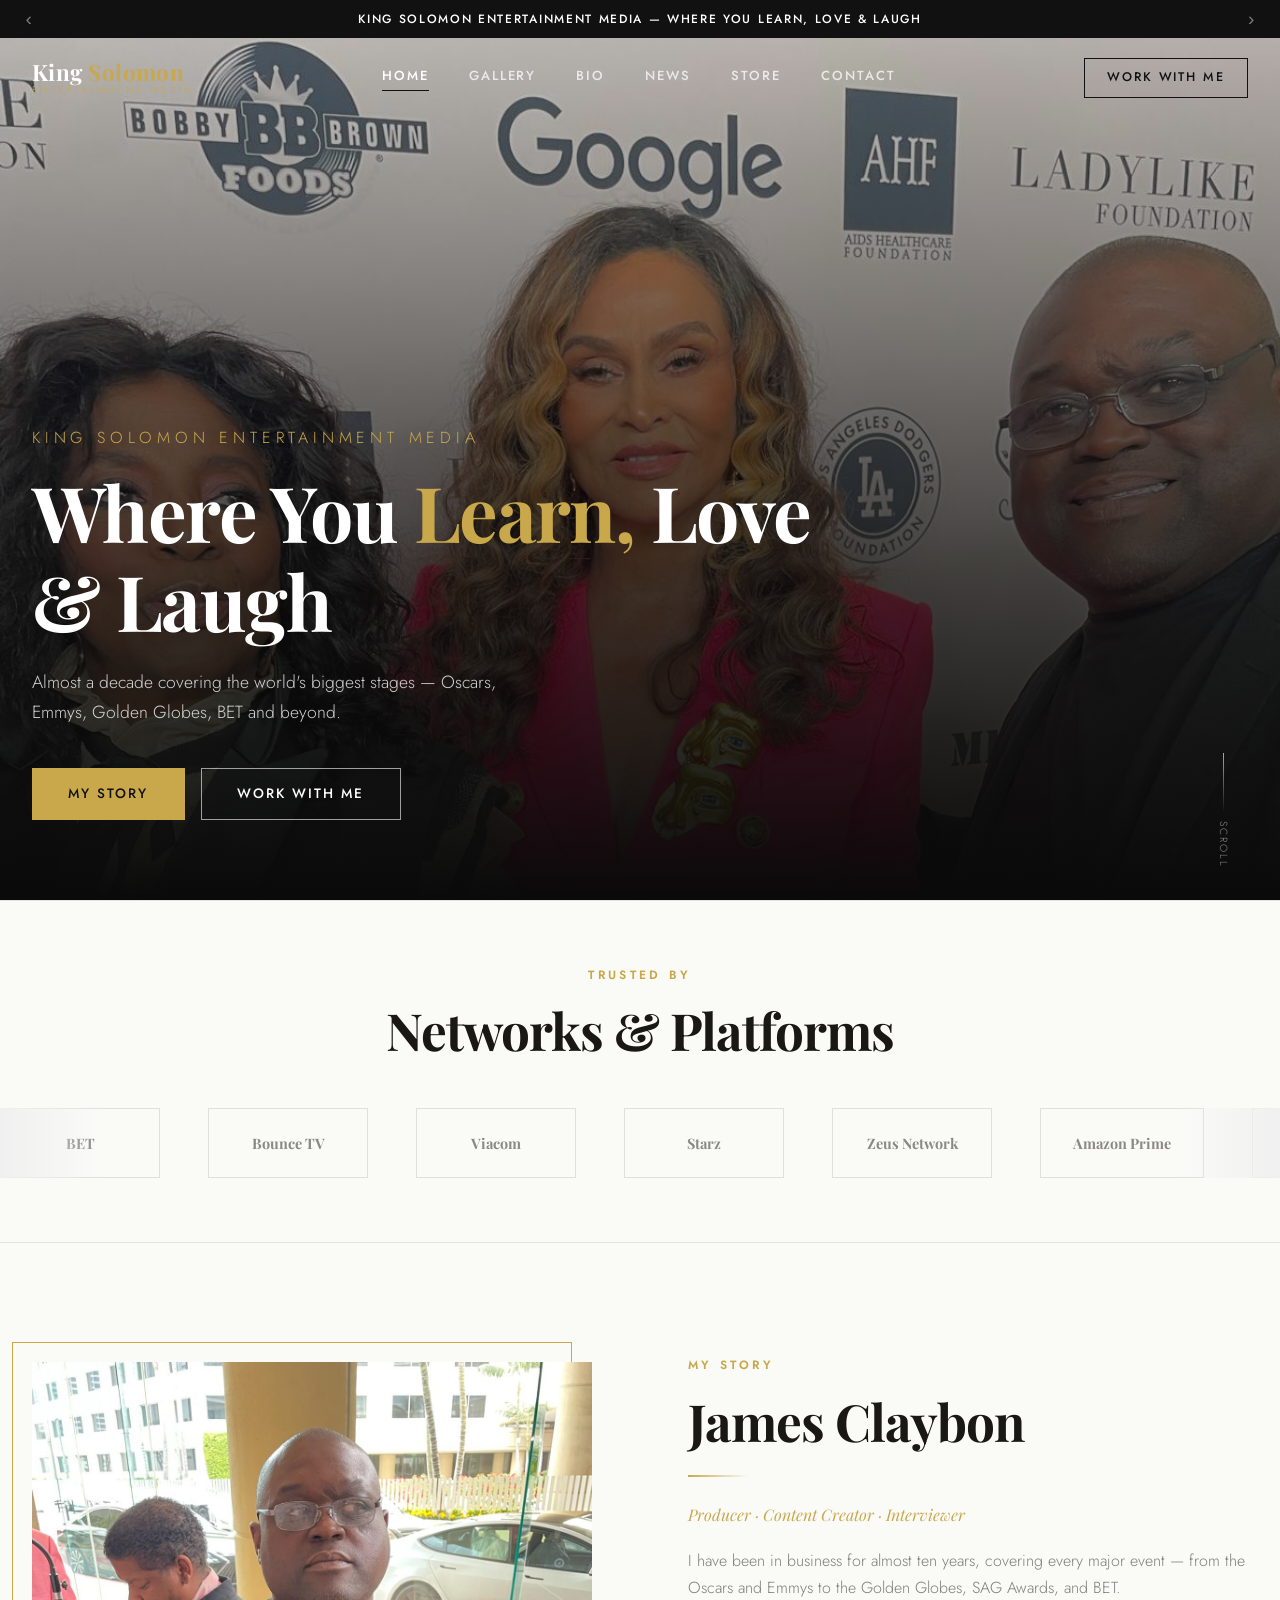
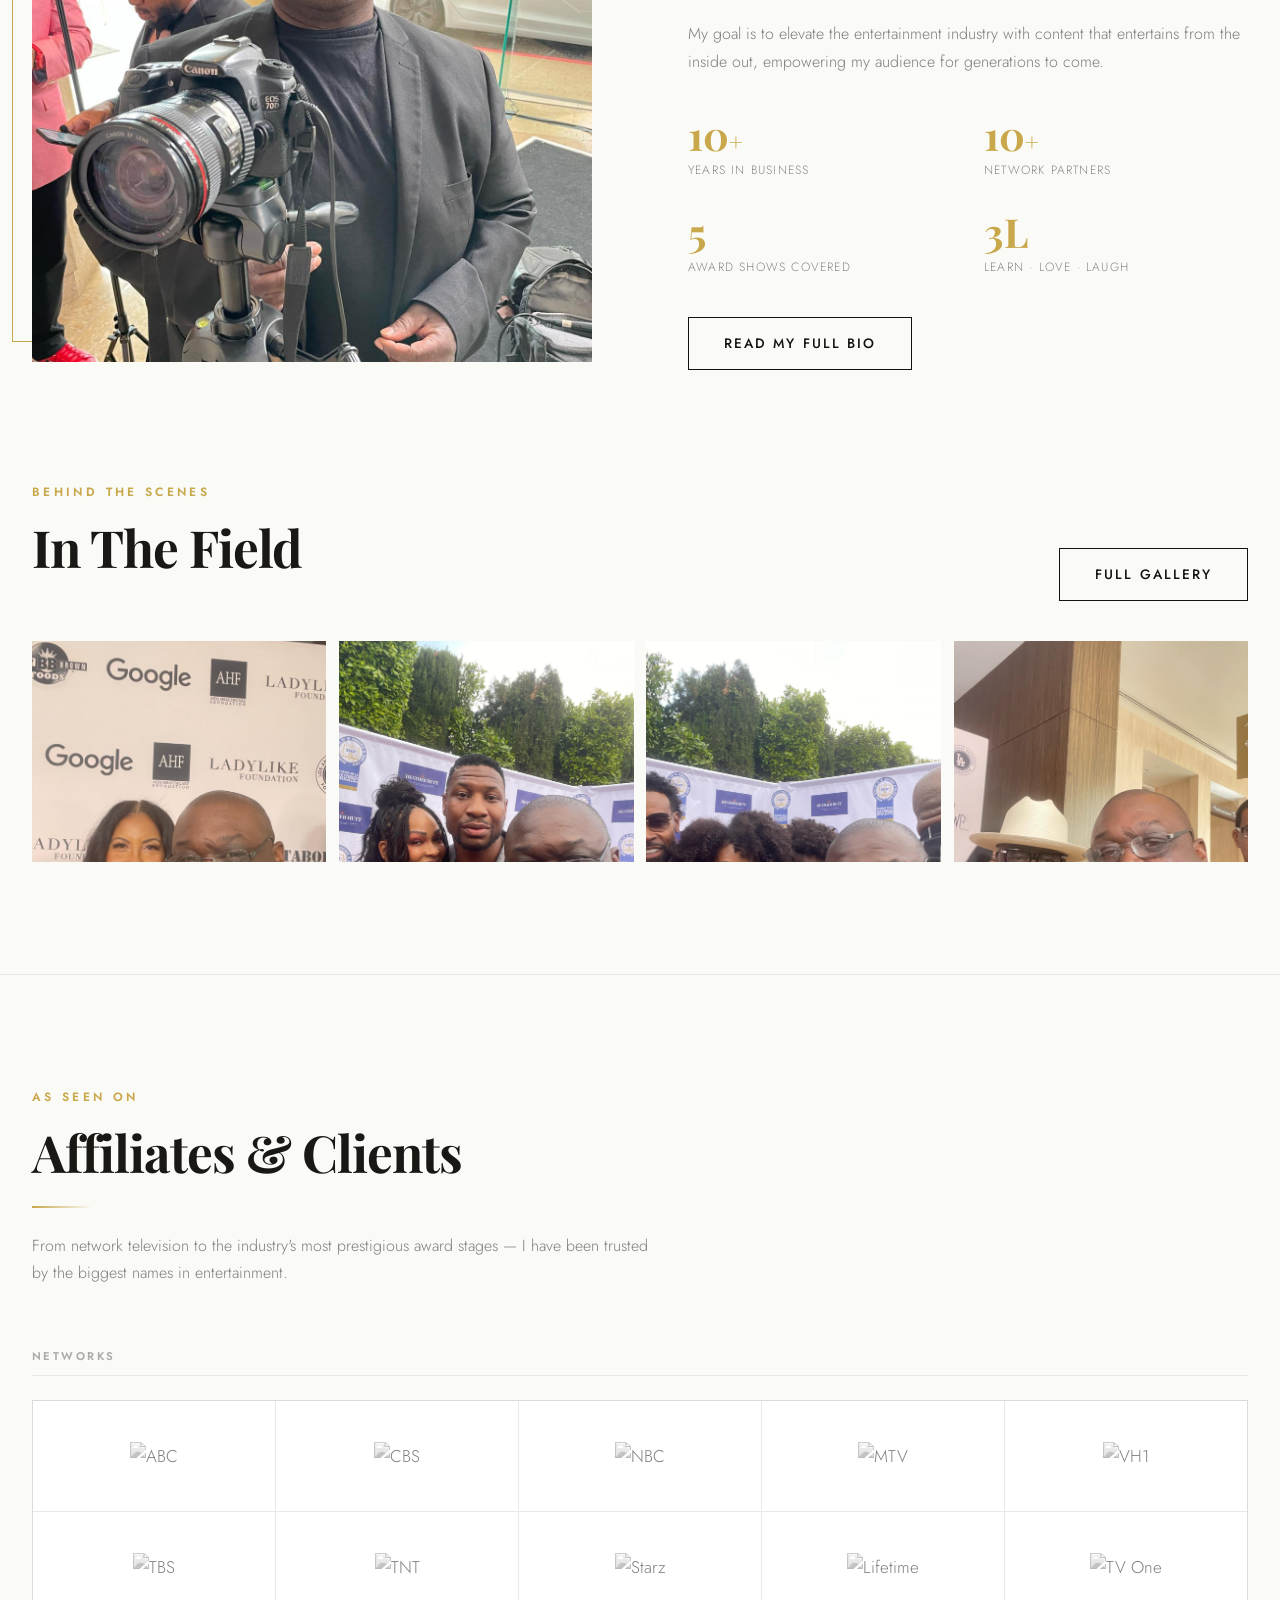
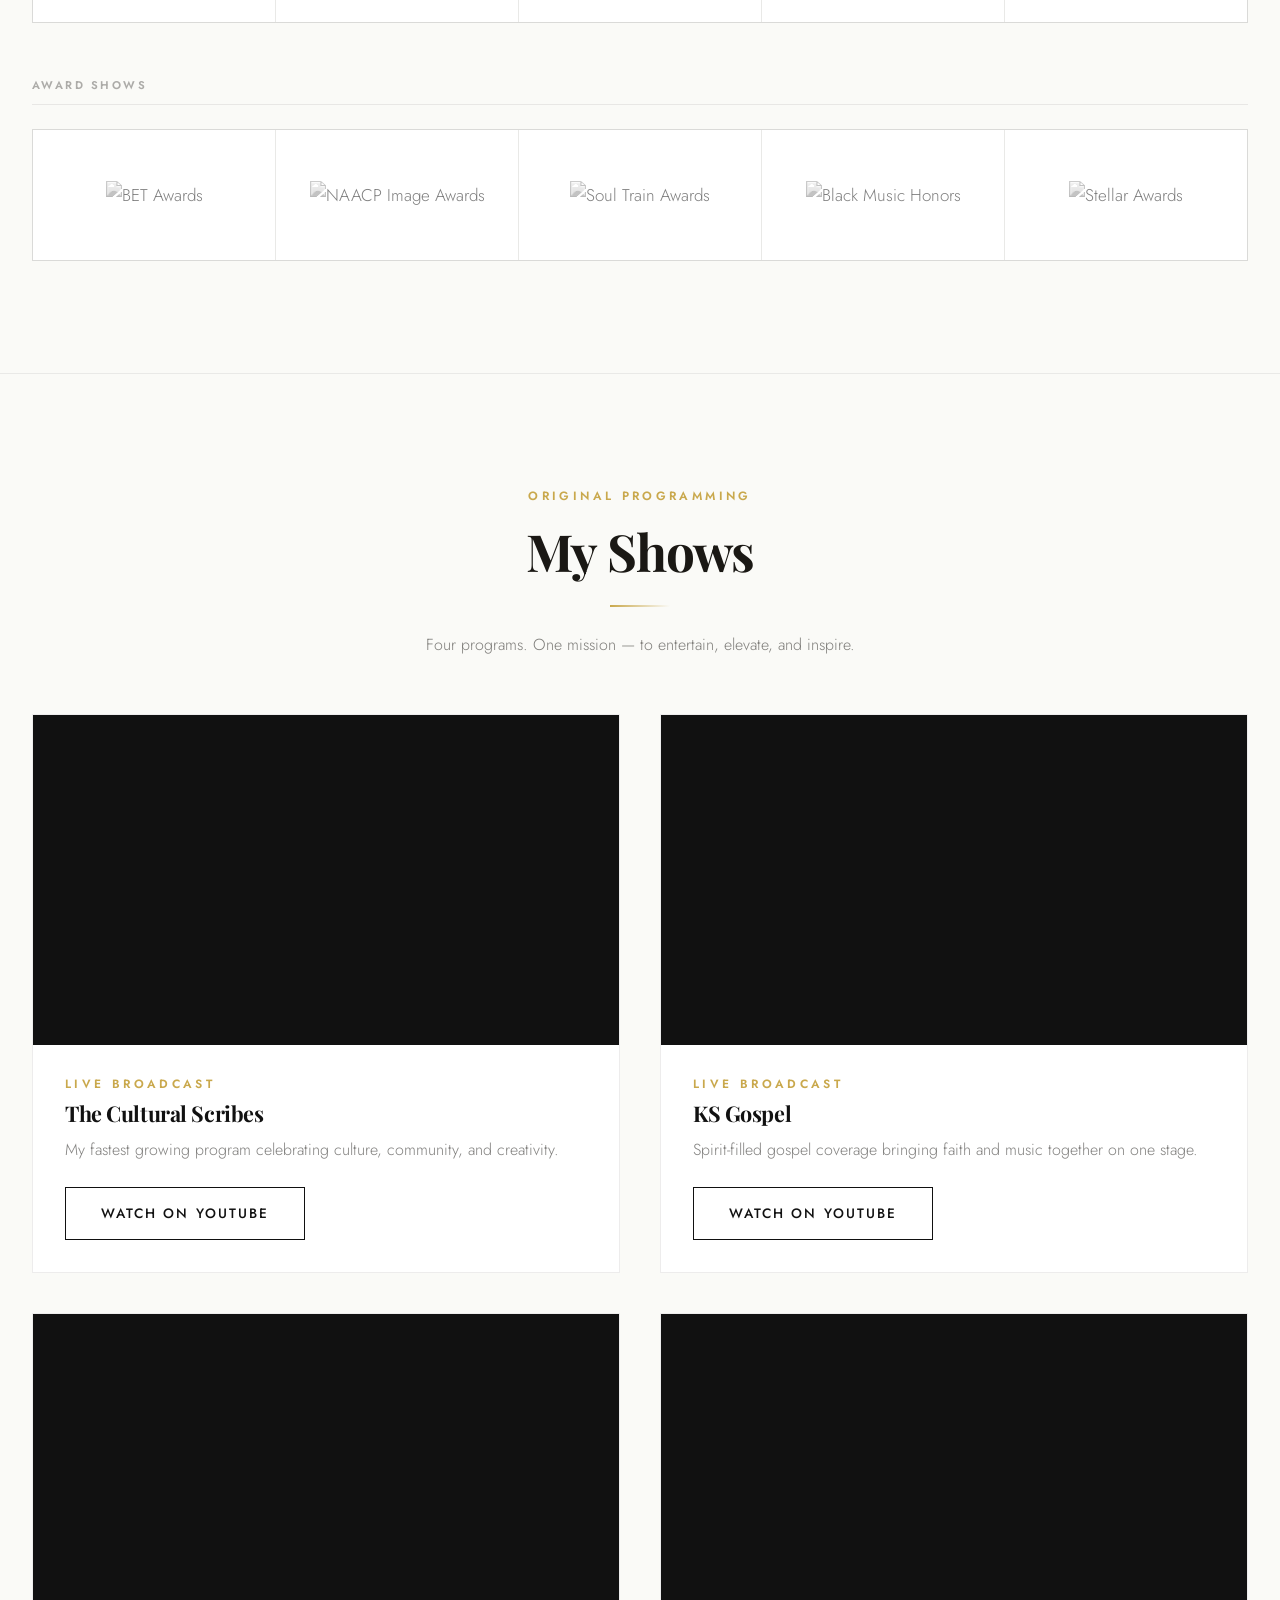
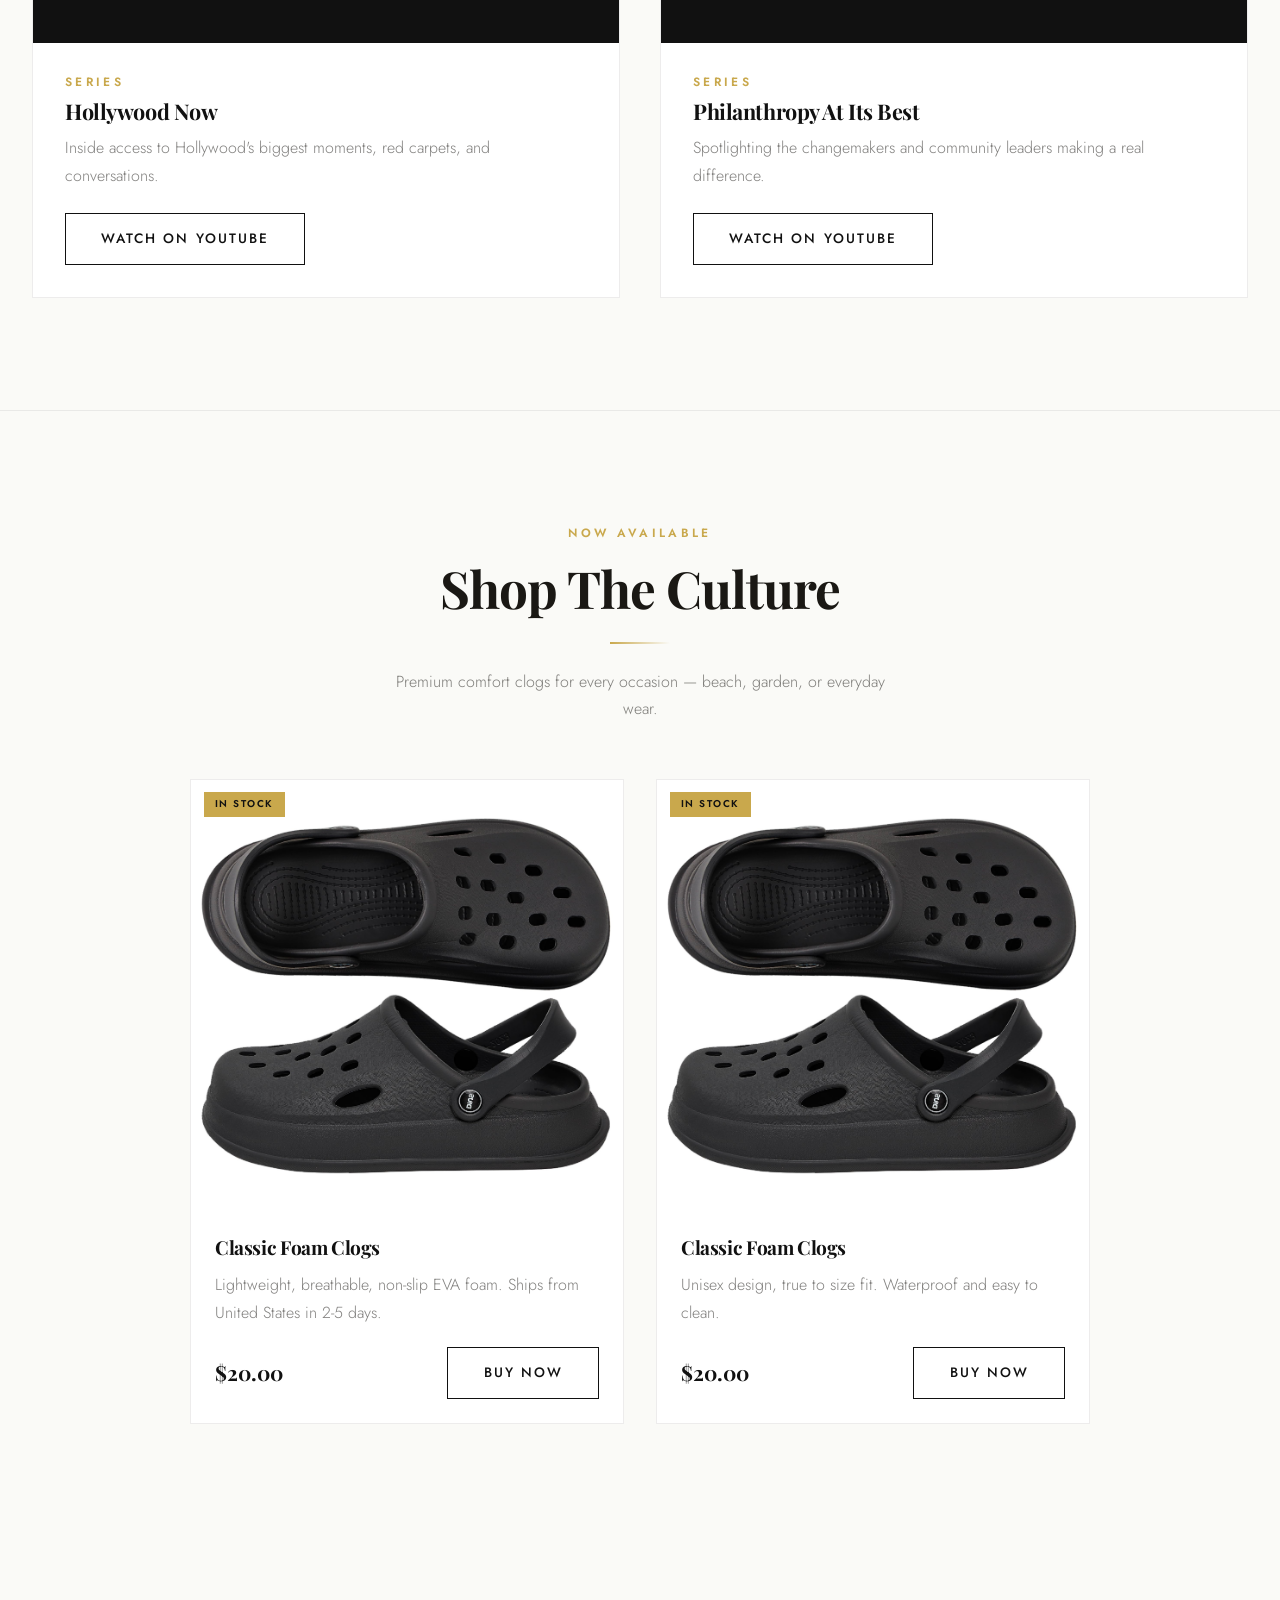
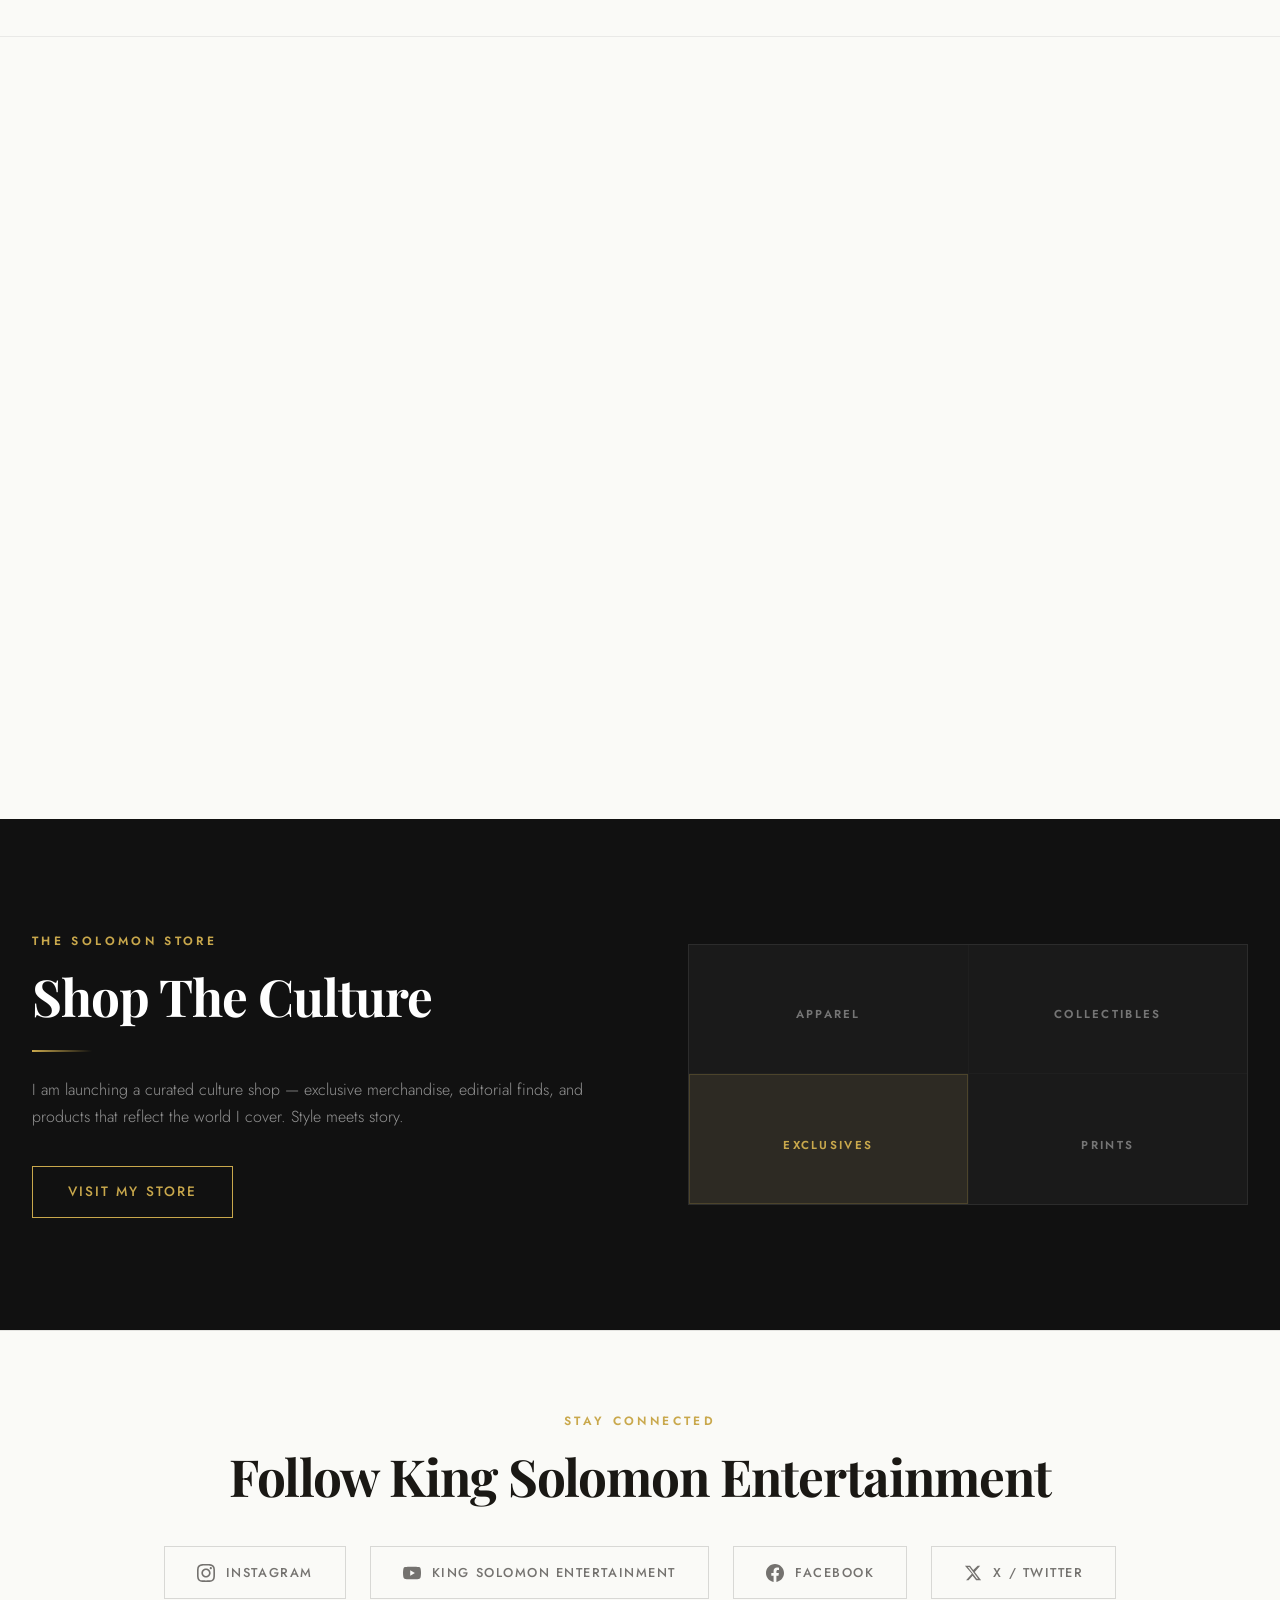
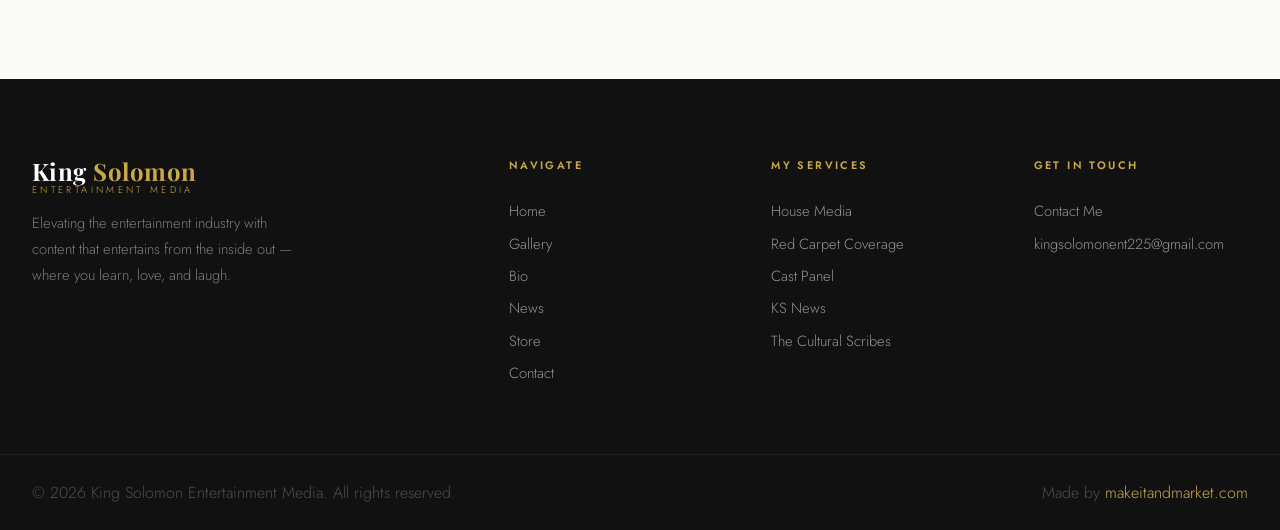
==== index.html @ 245eadea "Update text to reflect personal branding" ====
<!DOCTYPE html>
<html lang="en">
<head>
<meta charset="UTF-8">
<meta name="viewport" content="width=device-width, initial-scale=1.0">
<title>King Solomon Entertainment Media — Where You Learn, Love &amp; Laugh</title>
<meta name="description" content="King Solomon Entertainment Media — covering the Oscars, Emmys, Golden Globes, BET and beyond.">
<link rel="stylesheet" href="css/main.css">
</head>
<body class="home">

<!-- ANNOUNCEMENT BAR -->
<div class="ann-bar" id="annBar">
  <button class="ann-btn" id="annP">&#8249;</button>
  <div class="ann-body">
    <span class="ann-msg on">King Solomon Entertainment Media &mdash; Where You Learn, Love &amp; Laugh</span>
    <span class="ann-msg">Covering the Oscars &bull; Emmys &bull; Golden Globes &bull; BET</span>
    <span class="ann-msg">Booking: Red Carpet &bull; Cast Panel &bull; House Media — <a href="contact.html">Contact Me</a></span>
    <span class="ann-msg">BET &bull; HBO &bull; Netflix &bull; Starz &bull; Amazon Prime</span>
  </div>
  <button class="ann-btn" id="annN">&#8250;</button>
</div>

<!-- HEADER -->
<header id="site-header">
  <div class="header-inner">
    <a href="index.html" class="site-logo">
      <span class="logo-main">King <em>Solomon</em></span>
      <span class="logo-sub">Entertainment Media</span>
    </a>
    <nav class="main-nav">
      <a href="index.html" class="active">Home</a>
      <a href="gallery.html">Gallery</a>
      <a href="bio.html">Bio</a>
      <a href="news.html">News</a>
      <a href="https://store.kingsolomonentertainment.com" target="_blank">Store</a>
      <a href="contact.html">Contact</a>
    </nav>
    <div class="header-right">
      <a href="contact.html" class="btn header-cta-link" style="padding:0.5rem 1.4rem;font-size:0.78rem"><span>Work With Me</span></a>
      <button class="ham-btn" aria-label="Open menu"><span></span><span></span><span></span></button>
    </div>
  </div>
</header>

<!-- MOBILE NAV -->
<nav class="mob-nav">
  <button class="mob-close">&#10005;</button>
  <a href="index.html">Home</a>
  <a href="gallery.html">Gallery</a>
  <a href="bio.html">Bio</a>
  <a href="news.html">News</a>
  <a href="https://store.kingsolomonentertainment.com" target="_blank">Store</a>
  <a href="contact.html">Contact</a>
</nav>

<!-- HERO -->
<section class="hero">
  <div class="hero-video-wrap">
    <img src="images/james-ladylike.jpg" alt="King Solomon Entertainment Media"
         style="width:100%;height:100%;object-fit:cover;object-position:center top;">
  </div>
  <div class="hero-overlay"></div>
  <div class="hero-content">
    <p class="hero-eyebrow">King Solomon Entertainment Media</p>
    <h1>Where You <span class="gold">Learn,</span> Love &amp; Laugh</h1>
    <p class="hero-tagline">Almost a decade covering the world's biggest stages — Oscars, Emmys, Golden Globes, BET and beyond.</p>
    <div class="hero-actions">
      <a href="bio.html" class="btn btn-solid"><span>My Story</span></a>
      <a href="contact.html" class="btn"><span>Work With Me</span></a>
    </div>
  </div>
  <div class="scroll-indicator">
    <div class="scroll-line"></div>
    <span>Scroll</span>
  </div>
</section>

<!-- NETWORKS TICKER -->
<section class="logos-section">
  <div class="container">
    <div class="logos-header reveal">
      <span class="section-label">Trusted By</span>
      <h2 class="section-title">Networks &amp; Platforms</h2>
    </div>
  </div>
  <div class="logos-track-wrap">
    <div class="logos-track">
      <div class="logo-item"><span>BET</span></div>
      <div class="logo-item"><span>Bounce TV</span></div>
      <div class="logo-item"><span>Viacom</span></div>
      <div class="logo-item"><span>Starz</span></div>
      <div class="logo-item"><span>Zeus Network</span></div>
      <div class="logo-item"><span>Amazon Prime</span></div>
      <div class="logo-item"><span>HBO</span></div>
      <div class="logo-item"><span>Showtime</span></div>
      <div class="logo-item"><span>Fox</span></div>
      <div class="logo-item"><span>Netflix</span></div>
      <div class="logo-item"><span>ABC</span></div>
    </div>
  </div>
</section>

<!-- ABOUT / HOME BIO -->
<section class="section">
  <div class="container">
    <div class="home-about">
      <div class="home-about-image reveal">
        <img src="images/james-camera.jpg" alt="James Claybon"
             style="height:600px;object-fit:cover;object-position:center top;width:100%">
        <div class="image-frame"></div>
      </div>
      <div class="home-about-text reveal">
        <span class="section-label">My Story</span>
        <h2 class="section-title">James Claybon</h2>
        <div class="divider"></div>
        <p style="color:var(--gold);font-family:var(--font-display);font-size:1.05rem;font-style:italic;">Producer &middot; Content Creator &middot; Interviewer</p>
        <p>I have been in business for almost ten years, covering every major event — from the Oscars and Emmys to the Golden Globes, SAG Awards, and BET.</p>
        <p>My goal is to elevate the entertainment industry with content that entertains from the inside out, empowering my audience for generations to come.</p>
        <div class="stats">
          <div class="stat-item">
            <div class="stat-number">10<span style="font-size:1.5rem">+</span></div>
            <div class="stat-label">Years in Business</div>
          </div>
          <div class="stat-item">
            <div class="stat-number">10<span style="font-size:1.5rem">+</span></div>
            <div class="stat-label">Network Partners</div>
          </div>
          <div class="stat-item">
            <div class="stat-number">5</div>
            <div class="stat-label">Award Shows Covered</div>
          </div>
          <div class="stat-item">
            <div class="stat-number">3L</div>
            <div class="stat-label">Learn · Love · Laugh</div>
          </div>
        </div>
        <div style="margin-top:2.5rem">
          <a href="bio.html" class="btn"><span>Read My Full Bio</span></a>
        </div>
      </div>
    </div>
  </div>
</section>

<!-- GALLERY PREVIEW -->
<section class="section" style="padding-top:0">
  <div class="container">
    <div style="display:flex;justify-content:space-between;align-items:flex-end;margin-bottom:2.5rem" class="reveal">
      <div>
        <span class="section-label">Behind The Scenes</span>
        <h2 class="section-title">In The Field</h2>
      </div>
      <a href="gallery.html" class="btn"><span>Full Gallery</span></a>
    </div>
    <div style="display:grid;grid-template-columns:repeat(4,1fr);gap:0.8rem" class="reveal">
      <div class="gallery-item" style="aspect-ratio:4/3">
        <img src="images/james-naacp-1.jpg" alt="NAACP Event" style="width:100%;height:100%;object-fit:cover;object-position:top center">
        <div class="gallery-overlay">
          <svg xmlns="http://www.w3.org/2000/svg" width="28" height="28" fill="none" stroke="currentColor" stroke-width="2" viewBox="0 0 24 24"><path d="M15 3h6v6M9 21H3v-6M21 3l-7 7M3 21l7-7"/></svg>
        </div>
      </div>
      <div class="gallery-item" style="aspect-ratio:4/3">
        <img src="images/james-naacp-2.jpg" alt="Red Carpet" style="width:100%;height:100%;object-fit:cover;object-position:top center">
        <div class="gallery-overlay">
          <svg xmlns="http://www.w3.org/2000/svg" width="28" height="28" fill="none" stroke="currentColor" stroke-width="2" viewBox="0 0 24 24"><path d="M15 3h6v6M9 21H3v-6M21 3l-7 7M3 21l7-7"/></svg>
        </div>
      </div>
      <div class="gallery-item" style="aspect-ratio:4/3">
        <img src="images/james-bet.jpg" alt="BET Coverage" style="width:100%;height:100%;object-fit:cover;object-position:top center">
        <div class="gallery-overlay">
          <svg xmlns="http://www.w3.org/2000/svg" width="28" height="28" fill="none" stroke="currentColor" stroke-width="2" viewBox="0 0 24 24"><path d="M15 3h6v6M9 21H3v-6M21 3l-7 7M3 21l7-7"/></svg>
        </div>
      </div>
      <div class="gallery-item" style="aspect-ratio:4/3">
        <img src="images/james-naacp-4.jpg" alt="Event Coverage" style="width:100%;height:100%;object-fit:cover;object-position:top center">
        <div class="gallery-overlay">
          <svg xmlns="http://www.w3.org/2000/svg" width="28" height="28" fill="none" stroke="currentColor" stroke-width="2" viewBox="0 0 24 24"><path d="M15 3h6v6M9 21H3v-6M21 3l-7 7M3 21l7-7"/></svg>
        </div>
      </div>
    </div>
  </div>
</section>

<!-- AFFILIATES / CLIENTS -->
<section class="section affiliates-section">
  <div class="container">
    <div class="affiliates-header reveal">
      <span class="section-label">As Seen On</span>
      <h2 class="section-title">Affiliates &amp; Clients</h2>
      <div class="divider"></div>
    </div>
    <p class="affiliates-intro reveal">
      From network television to the industry's most prestigious award stages —
      I have been trusted by the biggest names in entertainment.
    </p>
    <div class="affiliates-group reveal">
      <h3 class="affiliates-group-label">Networks</h3>
      <div class="affiliates-grid">
        <div class="affiliate-tile"><img src="images/affiliates/ABC.png" alt="ABC"></div>
        <div class="affiliate-tile"><img src="images/affiliates/CBS.png" alt="CBS"></div>
        <div class="affiliate-tile"><img src="images/affiliates/NBC.png" alt="NBC"></div>
        <div class="affiliate-tile"><img src="images/affiliates/MTV.png" alt="MTV"></div>
        <div class="affiliate-tile"><img src="images/affiliates/VH1.png" alt="VH1"></div>
        <div class="affiliate-tile"><img src="images/affiliates/TBS.jfif" alt="TBS"></div>
        <div class="affiliate-tile"><img src="images/affiliates/TNT.png" alt="TNT"></div>
        <div class="affiliate-tile"><img src="images/affiliates/Starz.jfif" alt="Starz"></div>
        <div class="affiliate-tile"><img src="images/affiliates/Lifetime.png" alt="Lifetime"></div>
        <div class="affiliate-tile"><img src="images/affiliates/TVOne.png" alt="TV One"></div>
      </div>
    </div>
    <div class="affiliates-group reveal">
      <h3 class="affiliates-group-label">Award Shows</h3>
      <div class="affiliates-grid affiliates-grid--awards">
        <div class="affiliate-tile affiliate-tile--wide"><img src="images/affiliates/BET_Awards.png" alt="BET Awards"></div>
        <div class="affiliate-tile affiliate-tile--wide"><img src="images/affiliates/NAACP_Image_Awards.jfif" alt="NAACP Image Awards"></div>
        <div class="affiliate-tile affiliate-tile--wide"><img src="images/affiliates/Soul_Train_Awards.jfif" alt="Soul Train Awards"></div>
        <div class="affiliate-tile affiliate-tile--wide"><img src="images/affiliates/Black_Music_Honors__Bounce_TV_.png" alt="Black Music Honors"></div>
        <div class="affiliate-tile affiliate-tile--wide"><img src="images/affiliates/Stellar_Awards.png" alt="Stellar Awards"></div>
      </div>
    </div>
  </div>
</section>

<!-- MY PROGRAMS -->
<section class="section programs-section">
  <div class="container">
    <div style="text-align:center;margin-bottom:3.5rem" class="reveal">
      <span class="section-label">Original Programming</span>
      <h2 class="section-title">My Shows</h2>
      <div class="divider divider-center"></div>
      <p style="max-width:560px;margin:0 auto;color:rgba(26,24,20,0.55);">Four programs. One mission — to entertain, elevate, and inspire.</p>
    </div>
    <div class="programs-grid reveal">
      <div class="program-card">
        <div class="program-embed-wrap">
          <iframe src="https://www.youtube-nocookie.com/embed/4sx9I-1iz9k?rel=0&modestbranding=1" title="The Cultural Scribes" frameborder="0" allow="accelerometer; autoplay; clipboard-write; encrypted-media; gyroscope; picture-in-picture" allowfullscreen loading="lazy"></iframe>
        </div>
        <div class="program-info">
          <span class="section-label" style="margin-bottom:0.4rem">Live Broadcast</span>
          <h3 class="program-title">The Cultural Scribes</h3>
          <p class="program-desc">My fastest growing program celebrating culture, community, and creativity.</p>
          <a href="https://www.youtube.com/live/4sx9I-1iz9k?si=OkXyKmDRqmvpuKg2" class="btn" target="_blank" rel="noopener"><span>Watch on YouTube</span></a>
        </div>
      </div>
      <div class="program-card">
        <div class="program-embed-wrap">
          <iframe src="https://www.youtube-nocookie.com/embed/XYLgXDWu2zI?rel=0&modestbranding=1" title="KS Gospel" frameborder="0" allow="accelerometer; autoplay; clipboard-write; encrypted-media; gyroscope; picture-in-picture" allowfullscreen loading="lazy"></iframe>
        </div>
        <div class="program-info">
          <span class="section-label" style="margin-bottom:0.4rem">Live Broadcast</span>
          <h3 class="program-title">KS Gospel</h3>
          <p class="program-desc">Spirit-filled gospel coverage bringing faith and music together on one stage.</p>
          <a href="https://www.youtube.com/live/XYLgXDWu2zI?si=98skt-ogsqoIorfz" class="btn" target="_blank" rel="noopener"><span>Watch on YouTube</span></a>
        </div>
      </div>
      <div class="program-card">
        <div class="program-embed-wrap">
          <iframe src="https://www.youtube-nocookie.com/embed/GLC2Xumh64Y?rel=0&modestbranding=1" title="Hollywood Now" frameborder="0" allow="accelerometer; autoplay; clipboard-write; encrypted-media; gyroscope; picture-in-picture" allowfullscreen loading="lazy"></iframe>
        </div>
        <div class="program-info">
          <span class="section-label" style="margin-bottom:0.4rem">Series</span>
          <h3 class="program-title">Hollywood Now</h3>
          <p class="program-desc">Inside access to Hollywood's biggest moments, red carpets, and conversations.</p>
          <a href="https://youtu.be/GLC2Xumh64Y?si=4ioigi5RS5B_LZ9o" class="btn" target="_blank" rel="noopener"><span>Watch on YouTube</span></a>
        </div>
      </div>
      <div class="program-card">
        <div class="program-embed-wrap">
          <iframe src="https://www.youtube-nocookie.com/embed/ky3jWFSqphw?rel=0&modestbranding=1" title="Philanthropy At Its Best" frameborder="0" allow="accelerometer; autoplay; clipboard-write; encrypted-media; gyroscope; picture-in-picture" allowfullscreen loading="lazy"></iframe>
        </div>
        <div class="program-info">
          <span class="section-label" style="margin-bottom:0.4rem">Series</span>
          <h3 class="program-title">Philanthropy At Its Best</h3>
          <p class="program-desc">Spotlighting the changemakers and community leaders making a real difference.</p>
          <a href="https://youtu.be/ky3jWFSqphw?si=Y47E1cwJcOB9lQKY" class="btn" target="_blank" rel="noopener"><span>Watch on YouTube</span></a>
        </div>
      </div>
    </div>
  </div>
</section>

<!-- PRODUCT SHOWCASE -->
<section class="section product-showcase-section">
  <div class="container">
    <div style="text-align:center;margin-bottom:3.5rem" class="reveal">
      <span class="section-label">Now Available</span>
      <h2 class="section-title">Shop The Culture</h2>
      <div class="divider divider-center"></div>
      <p style="max-width:500px;margin:0 auto;color:rgba(26,24,20,0.55);">
        Premium comfort clogs for every occasion — beach, garden, or everyday wear.
      </p>
    </div>
    <div class="product-showcase-grid reveal">
      <div class="product-showcase-card">
        <div class="product-showcase-img">
          <img src="images/clogs/clog-black.jpg" alt="Classic Foam Clogs Black">
          <div class="product-showcase-badge">In Stock</div>
        </div>
        <div class="product-showcase-info">
          <h3 class="product-showcase-name">Classic Foam Clogs</h3>
          <p class="product-showcase-desc">Lightweight, breathable, non-slip EVA foam. Ships from United States in 2-5 days.</p>
          <div class="product-showcase-footer">
            <span class="product-showcase-price">$20.00</span>
            <a href="https://store.kingsolomonentertainment.com" target="_blank" class="btn"><span>Buy Now</span></a>
          </div>
        </div>
      </div>
      <div class="product-showcase-card">
        <div class="product-showcase-img">
          <img src="images/clogs/clog-black.jpg" alt="Classic Foam Clogs">
          <div class="product-showcase-badge">In Stock</div>
        </div>
        <div class="product-showcase-info">
          <h3 class="product-showcase-name">Classic Foam Clogs</h3>
          <p class="product-showcase-desc">Unisex design, true to size fit. Waterproof and easy to clean.</p>
          <div class="product-showcase-footer">
            <span class="product-showcase-price">$20.00</span>
            <a href="https://store.kingsolomonentertainment.com" target="_blank" class="btn"><span>Buy Now</span></a>
          </div>
        </div>
      </div>
    </div>
    <div style="text-align:center;margin-top:3rem" class="reveal">
      <a href="https://store.kingsolomonentertainment.com" target="_blank" class="btn btn-solid"><span>Visit My Store</span></a>
    </div>
  </div>
</section>

<!-- SERVICES -->
<section class="section" style="background:var(--dark-2)">
  <div class="container">
    <div style="text-align:center;margin-bottom:3.5rem" class="reveal">
      <span class="section-label">What I Do</span>
      <h2 class="section-title">My Services</h2>
      <div class="divider divider-center"></div>
    </div>
    <div class="services-grid reveal">
      <div class="service-card"><div class="service-icon"></div><h3>House Media</h3><p>Full in-house media production and content creation for entertainment brands.</p></div>
      <div class="service-card"><div class="service-icon"></div><h3>Red Carpet Coverage</h3><p>Behind-the-scenes and live red carpet coverage at the industry's biggest events.</p></div>
      <div class="service-card"><div class="service-icon"></div><h3>Cast Panel</h3><p>Professional cast and crew panel interviews, moderated by James Claybon.</p></div>
      <div class="service-card"><div class="service-icon"></div><h3>Consultation</h3><p>Strategic media and content consultation for entertainment brands and creators.</p></div>
      <div class="service-card"><div class="service-icon"></div><h3>Programming</h3><p>Live On The Red, Philanthropy At Its Best, Hollywood Now, KS News &amp; KS Gospel.</p></div>
      <div class="service-card"><div class="service-icon"></div><h3>The Cultural Scribes</h3><p>My fastest growing program celebrating culture, community, and creativity.</p></div>
    </div>
  </div>
</section>

<!-- THE SOLOMON STORE TEASER -->
<section class="section store-teaser-section">
  <div class="container">
    <div class="store-teaser-inner reveal">
      <div class="store-teaser-text">
        <span class="section-label">The Solomon Store</span>
        <h2 class="section-title">Shop The Culture</h2>
        <div class="divider"></div>
        <p>I am launching a curated culture shop — exclusive merchandise, editorial finds, and products that reflect the world I cover. Style meets story.</p>
        <a href="https://store.kingsolomonentertainment.com" target="_blank" class="btn" style="margin-top:1rem"><span>Visit My Store</span></a>
      </div>
      <a href="https://store.kingsolomonentertainment.com" target="_blank" class="store-teaser-cards-link">
        <div class="store-teaser-cards">
          <div class="store-placeholder-card">
            <div class="store-placeholder-icon"></div>
            <span>Apparel</span>
          </div>
          <div class="store-placeholder-card">
            <div class="store-placeholder-icon"></div>
            <span>Collectibles</span>
          </div>
          <div class="store-placeholder-card store-placeholder-card--accent">
            <div class="store-placeholder-icon"></div>
            <span>Exclusives</span>
          </div>
          <div class="store-placeholder-card">
            <div class="store-placeholder-icon"></div>
            <span>Prints</span>
          </div>
        </div>
      </a>
    </div>
  </div>
</section>

<!-- SOCIAL LINKS -->
<section class="social-section">
  <div class="container">
    <span class="section-label reveal" style="display:block;text-align:center">Stay Connected</span>
    <h2 class="section-title reveal" style="text-align:center">Follow King Solomon Entertainment</h2>
    <div class="social-links reveal">
      <a href="#" class="social-link" target="_blank" rel="noopener">
        <svg viewBox="0 0 24 24" width="16" height="16" fill="currentColor"><path d="M12 2.163c3.204 0 3.584.012 4.85.07 3.252.148 4.771 1.691 4.919 4.919.058 1.265.069 1.645.069 4.849 0 3.205-.012 3.584-.069 4.849-.149 3.225-1.664 4.771-4.919 4.919-1.266.058-1.644.07-4.85.07-3.204 0-3.584-.012-4.849-.07-3.26-.149-4.771-1.699-4.919-4.92-.058-1.265-.07-1.644-.07-4.849 0-3.204.013-3.583.07-4.849.149-3.227 1.664-4.771 4.919-4.919 1.266-.057 1.645-.069 4.849-.069zm0-2.163c-3.259 0-3.667.014-4.947.072-4.358.2-6.78 2.618-6.98 6.98-.059 1.281-.073 1.689-.073 4.948 0 3.259.014 3.668.072 4.948.2 4.358 2.618 6.78 6.98 6.98 1.281.058 1.689.072 4.948.072 3.259 0 3.668-.014 4.948-.072 4.354-.2 6.782-2.618 6.979-6.98.059-1.28.073-1.689.073-4.948 0-3.259-.014-3.667-.072-4.947-.196-4.354-2.617-6.78-6.979-6.98-1.281-.059-1.69-.073-4.949-.073zm0 5.838c-3.403 0-6.162 2.759-6.162 6.162s2.759 6.163 6.162 6.163 6.162-2.759 6.162-6.163c0-3.403-2.759-6.162-6.162-6.162zm0 10.162c-2.209 0-4-1.79-4-4 0-2.209 1.791-4 4-4s4 1.791 4 4c0 2.21-1.791 4-4 4zm6.406-11.845c-.796 0-1.441.645-1.441 1.44s.645 1.44 1.441 1.44c.795 0 1.439-.645 1.439-1.44s-.644-1.44-1.439-1.44z"/></svg>
        Instagram
      </a>
      <a href="#" class="social-link" target="_blank" rel="noopener">
        <svg viewBox="0 0 24 24" width="16" height="16" fill="currentColor"><path d="M23.495 6.205a3.007 3.007 0 00-2.088-2.088c-1.87-.501-9.396-.501-9.396-.501s-7.507-.01-9.396.501A3.007 3.007 0 00.527 6.205 31.247 31.247 0 000 12.01a31.247 31.247 0 00.527 5.783 3.007 3.007 0 002.088 2.088c1.868.502 9.396.502 9.396.502s7.506 0 9.396-.502a3.007 3.007 0 002.088-2.088A31.247 31.247 0 0024 12.01a31.247 31.247 0 00-.505-5.805zM9.609 15.601V8.408l6.264 3.602z"/></svg>
        King Solomon Entertainment
      </a>
      <a href="#" class="social-link" target="_blank" rel="noopener">
        <svg viewBox="0 0 24 24" width="16" height="16" fill="currentColor"><path d="M24 12.073c0-6.627-5.373-12-12-12s-12 5.373-12 12c0 5.99 4.388 10.954 10.125 11.854v-8.385H7.078v-3.47h3.047V9.43c0-3.007 1.792-4.669 4.533-4.669 1.312 0 2.686.235 2.686.235v2.953H15.83c-1.491 0-1.956.925-1.956 1.874v2.25h3.328l-.532 3.47h-2.796v8.385C19.612 23.027 24 18.062 24 12.073z"/></svg>
        Facebook
      </a>
      <a href="#" class="social-link" target="_blank" rel="noopener">
        <svg viewBox="0 0 24 24" width="16" height="16" fill="currentColor"><path d="M18.244 2.25h3.308l-7.227 8.26 8.502 11.24H16.17l-4.714-6.231-5.401 6.231H2.746l7.73-8.835L1.254 2.25H8.08l4.253 5.622zm-1.161 17.52h1.833L7.084 4.126H5.117z"/></svg>
        X / Twitter
      </a>
    </div>
  </div>
</section>

<!-- FOOTER -->
<footer id="site-footer">
  <div class="footer-inner">
    <div class="footer-brand">
      <a href="index.html" class="site-logo">
        <span class="logo-main">King <em>Solomon</em></span>
        <span class="logo-sub">Entertainment Media</span>
      </a>
      <p class="footer-tagline">Elevating the entertainment industry with content that entertains from the inside out — where you learn, love, and laugh.</p>
    </div>
    <div class="footer-col">
      <h4 class="footer-heading">Navigate</h4>
      <ul class="footer-links">
        <li><a href="index.html">Home</a></li>
        <li><a href="gallery.html">Gallery</a></li>
        <li><a href="bio.html">Bio</a></li>
        <li><a href="news.html">News</a></li>
        <li><a href="https://store.kingsolomonentertainment.com" target="_blank">Store</a></li>
        <li><a href="contact.html">Contact</a></li>
      </ul>
    </div>
    <div class="footer-col">
      <h4 class="footer-heading">My Services</h4>
      <ul class="footer-links">
        <li><a href="bio.html">House Media</a></li>
        <li><a href="bio.html">Red Carpet Coverage</a></li>
        <li><a href="bio.html">Cast Panel</a></li>
        <li><a href="bio.html">KS News</a></li>
        <li><a href="bio.html">The Cultural Scribes</a></li>
      </ul>
    </div>
    <div class="footer-col">
      <h4 class="footer-heading">Get In Touch</h4>
      <ul class="footer-links">
        <li><a href="contact.html">Contact Me</a></li>
        <li><a href="mailto:kingsolomonent225@gmail.com" style="font-size:0.82rem;word-break:break-word">kingsolomonent225@gmail.com</a></li>
      </ul>
    </div>
  </div>
  <div class="footer-bottom">
    <p>&copy; 2026 King Solomon Entertainment Media. All rights reserved.</p>
    <p>Made by <a href="https://makeitandmarket.com" target="_blank">makeitandmarket.com</a></p>
  </div>
</footer>

<script src="js/main.js"></script>
</body>
</html>
---- css/main.css ----
/* ═══════════════════════════════════════════════
   KING SOLOMON ENTERTAINMENT MEDIA
   Static Site — Exact Solomon Light Theme CSS
   ═══════════════════════════════════════════════ */

@import url('https://fonts.googleapis.com/css2?family=Playfair+Display:ital,wght@0,400;0,700;0,900;1,400;1,700&family=Jost:wght@300;400;500;600&display=swap');

:root {
  --gold: #C9A84C;
  --gold-light: #E8C96A;
  --gold-dark: #A07830;
  --black: #FAFAF7;
  --dark: #F7F7F7;
  --dark-2: #EFEFEF;
  --dark-3: #E8E8E8;
  --white: #1A1814;
  --white-dim: rgba(26, 24, 20, 0.65);
  --white-faint: rgba(26, 24, 20, 0.1);
  --ink: #1A1814;
  --ink-dim: rgba(26, 24, 20, 0.55);
  --font-display: 'Playfair Display', Georgia, serif;
  --font-body: 'Jost', sans-serif;
  --transition: 0.35s cubic-bezier(0.4, 0, 0.2, 1);
  --max-width: 1280px;
  --header-height: 80px;
}

/* ==========================================
   RESET & BASE
   ========================================== */
*, *::before, *::after { box-sizing: border-box; margin: 0; padding: 0; }

html { scroll-behavior: smooth; font-size: 16px; }

body {
  background: var(--black);
  color: var(--ink);
  font-family: var(--font-body);
  font-weight: 300;
  line-height: 1.7;
  overflow-x: hidden;
}

img { max-width: 100%; height: auto; display: block; }
a { color: inherit; text-decoration: none; }
ul { list-style: none; }

/* ==========================================
   TYPOGRAPHY
   ========================================== */
h1, h2, h3, h4, h5 {
  font-family: var(--font-display);
  font-weight: 700;
  line-height: 1.15;
  letter-spacing: -0.02em;
}

h1 { font-size: clamp(2.5rem, 6vw, 5rem); }
h2 { font-size: clamp(2rem, 4vw, 3.5rem); }
h3 { font-size: clamp(1.3rem, 2.5vw, 2rem); }
h4 { font-size: 1.2rem; }

p { margin-bottom: 1.2em; color: var(--ink-dim); }
p:last-child { margin-bottom: 0; }

/* ==========================================
   UTILITY CLASSES
   ========================================== */
.container {
  max-width: var(--max-width);
  margin: 0 auto;
  padding: 0 2rem;
}

.section {
  padding: 7rem 0;
}

.section-label {
  font-family: var(--font-body);
  font-size: 0.75rem;
  font-weight: 600;
  letter-spacing: 0.25em;
  text-transform: uppercase;
  color: var(--gold);
  margin-bottom: 1rem;
  display: block;
}

.section-title {
  margin-bottom: 1.5rem;
  color: var(--white);
}

.gold { color: var(--gold); }

.btn {
  display: inline-flex;
  align-items: center;
  gap: 0.6rem;
  padding: 0.85rem 2.2rem;
  font-family: var(--font-body);
  font-size: 0.85rem;
  font-weight: 500;
  letter-spacing: 0.15em;
  text-transform: uppercase;
  border: 1px solid var(--gold);
  color: var(--gold);
  background: transparent;
  cursor: pointer;
  transition: var(--transition);
  position: relative;
  overflow: hidden;
}

.btn::before {
  content: '';
  position: absolute;
  inset: 0;
  background: var(--gold);
  transform: scaleX(0);
  transform-origin: left;
  transition: var(--transition);
}

.btn:hover::before { transform: scaleX(1); }
.btn:hover { color: var(--black); }
.btn span { position: relative; z-index: 1; }

.btn-solid {
  background: var(--gold);
  color: var(--black);
}
.btn-solid::before { background: var(--gold-light); }
.btn-solid:hover { color: var(--black); }

/* Gold divider line */
.divider {
  width: 60px;
  height: 2px;
  background: linear-gradient(90deg, var(--gold), transparent);
  margin: 1.5rem 0;
}

.divider-center {
  margin: 1.5rem auto;
}

/* ==========================================
   HEADER / NAVIGATION
   ========================================== */
#site-header {
  position: fixed;
  top: 0;
  left: 0;
  right: 0;
  z-index: 1000;
  height: var(--header-height);
  display: flex;
  align-items: center;
  transition: background var(--transition), backdrop-filter var(--transition);
}

#site-header.scrolled {
  background: rgba(250, 250, 247, 0.97);
  backdrop-filter: blur(12px);
  border-bottom: 1px solid rgba(26, 24, 20, 0.1);
}

.header-inner {
  display: flex;
  align-items: center;
  justify-content: space-between;
  width: 100%;
  max-width: var(--max-width);
  margin: 0 auto;
  padding: 0 2rem;
}

.site-logo {
  display: flex;
  flex-direction: column;
  line-height: 1;
}

.logo-main {
  font-family: var(--font-display);
  font-size: 1.4rem;
  font-weight: 700;
  color: var(--ink);
  letter-spacing: 0.02em;
}

.logo-main em {
  font-style: normal;
  color: var(--gold);
}

.logo-sub {
  font-size: 0.6rem;
  letter-spacing: 0.35em;
  text-transform: uppercase;
  color: var(--gold);
  margin-top: 3px;
}

.main-nav {
  display: flex;
  align-items: center;
  gap: 2.5rem;
}

.main-nav a {
  font-size: 0.8rem;
  font-weight: 500;
  letter-spacing: 0.15em;
  text-transform: uppercase;
  color: var(--ink-dim);
  transition: color var(--transition);
  position: relative;
  padding-bottom: 4px;
}

.main-nav a::after {
  content: '';
  position: absolute;
  bottom: 0;
  left: 0;
  width: 0;
  height: 1px;
  background: var(--gold);
  transition: width var(--transition);
}

.main-nav a:hover,
.main-nav a.active {
  color: var(--gold);
}

.main-nav a:hover::after,
.main-nav a.active::after {
  width: 100%;
  background: #111111;
}

/* Hamburger */
.menu-toggle {
  display: none;
  flex-direction: column;
  gap: 5px;
  cursor: pointer;
  padding: 5px;
  background: none;
  border: none;
}

.menu-toggle span {
  display: block;
  width: 24px;
  height: 1.5px;
  background: var(--ink);
  transition: var(--transition);
}

/* Mobile Nav */
.mobile-nav {
  display: none;
  position: fixed;
  inset: 0;
  background: rgba(250, 250, 247, 0.99);
  z-index: 999;
  flex-direction: column;
  align-items: center;
  justify-content: center;
  gap: 2.5rem;
}

.mobile-nav.open { display: flex; }

.mobile-nav a {
  font-family: var(--font-display);
  font-size: 2rem;
  color: var(--ink);
  transition: color var(--transition);
}

.mobile-nav a:hover { color: var(--gold); }

.mobile-close {
  position: absolute;
  top: 1.5rem;
  right: 2rem;
  font-size: 2rem;
  background: none;
  border: none;
  color: var(--white);
  cursor: pointer;
}

/* ==========================================
   HERO - HOME
   ========================================== */
.hero {
  height: 100vh;
  min-height: 700px;
  position: relative;
  display: flex;
  align-items: flex-end;
  overflow: hidden;
}

.hero-video-wrap {
  position: absolute;
  inset: 0;
  z-index: 0;
}

.hero-video-wrap video,
.hero-video-wrap iframe {
  width: 100%;
  height: 100%;
  object-fit: cover;
}

.hero-overlay {
  position: absolute;
  inset: 0;
  background: linear-gradient(
    to top,
    rgba(10,10,10,1) 0%,
    rgba(10,10,10,0.7) 40%,
    rgba(10,10,10,0.2) 100%
  );
  z-index: 1;
}

.hero-content {
  position: relative;
  z-index: 2;
  padding: 0 2rem 5rem;
  max-width: var(--max-width);
  margin: 0 auto;
  width: 100%;
}

.hero-eyebrow {
  font-size: 0.75rem;
  letter-spacing: 0.3em;
  text-transform: uppercase;
  color: var(--gold);
  margin-bottom: 1rem;
  opacity: 0;
  animation: fadeUp 1s 0.3s forwards;
}

.hero h1 {
  opacity: 0;
  animation: fadeUp 1s 0.5s forwards;
  max-width: 800px;
}

.hero-tagline {
  font-size: 1rem;
  color: var(--white-dim);
  margin: 1.5rem 0 2.5rem;
  max-width: 500px;
  opacity: 0;
  animation: fadeUp 1s 0.7s forwards;
}

.hero-actions {
  display: flex;
  gap: 1rem;
  flex-wrap: wrap;
  opacity: 0;
  animation: fadeUp 1s 0.9s forwards;
}

/* Scroll indicator */
.scroll-indicator {
  position: absolute;
  bottom: 2rem;
  right: 3rem;
  z-index: 2;
  display: flex;
  flex-direction: column;
  align-items: center;
  gap: 0.5rem;
  opacity: 0;
  animation: fadeIn 1s 1.5s forwards;
}

.scroll-indicator span {
  font-size: 0.65rem;
  letter-spacing: 0.2em;
  text-transform: uppercase;
  color: var(--gold);
  writing-mode: vertical-rl;
}

.scroll-line {
  width: 1px;
  height: 60px;
  background: linear-gradient(to bottom, var(--gold), transparent);
  animation: scrollPulse 2s ease-in-out infinite;
}

/* ==========================================
   HOME - WORKED WITH (LOGOS)
   ========================================== */
.logos-section {
  background: var(--dark-2);
  border-top: 1px solid var(--white-faint);
  border-bottom: 1px solid var(--white-faint);
  padding: 4rem 0;
  overflow: hidden;
}

.logos-header {
  text-align: center;
  margin-bottom: 3rem;
}

.logos-track-wrap {
  overflow: hidden;
  position: relative;
}

.logos-track-wrap::before,
.logos-track-wrap::after {
  content: '';
  position: absolute;
  top: 0;
  bottom: 0;
  width: 100px;
  z-index: 2;
}

.logos-track-wrap::before {
  left: 0;
  background: linear-gradient(to right, var(--dark-2), transparent);
}

.logos-track-wrap::after {
  right: 0;
  background: linear-gradient(to left, var(--dark-2), transparent);
}

.logos-track {
  display: flex;
  gap: 3rem;
  animation: logoScroll 30s linear infinite;
  width: max-content;
}

.logos-track:hover { animation-play-state: paused; }

.logo-item {
  display: flex;
  align-items: center;
  justify-content: center;
  padding: 1rem 2rem;
  border: 1px solid var(--white-faint);
  min-width: 160px;
  height: 70px;
  transition: var(--transition);
  flex-shrink: 0;
}

.logo-item:hover {
  border-color: var(--gold);
  background: rgba(201, 168, 76, 0.05);
}

.logo-item span {
  font-family: var(--font-display);
  font-size: 0.9rem;
  font-weight: 700;
  color: var(--white-dim);
  text-align: center;
  transition: color var(--transition);
}

.logo-item:hover span { color: var(--gold); }

/* ==========================================
   HOME - ABOUT SNIPPET
   ========================================== */
.home-about {
  display: grid;
  grid-template-columns: 1fr 1fr;
  gap: 6rem;
  align-items: center;
}

.home-about-image {
  position: relative;
}

.home-about-image img {
  width: 100%;
  height: 600px;
  object-fit: cover;
  object-position: top center;
}

.image-frame {
  position: absolute;
  top: -20px;
  left: -20px;
  right: 20px;
  bottom: 20px;
  border: 1px solid var(--gold);
  z-index: -1;
}

.home-about-text .stats {
  display: grid;
  grid-template-columns: 1fr 1fr;
  gap: 2rem;
  margin-top: 2.5rem;
}

.stat-item {}
.stat-number {
  font-family: var(--font-display);
  font-size: 2.5rem;
  color: var(--gold);
  font-weight: 700;
  line-height: 1;
}
.stat-label {
  font-size: 0.75rem;
  letter-spacing: 0.1em;
  text-transform: uppercase;
  color: var(--white-dim);
  margin-top: 0.3rem;
}

/* ==========================================
   HOME - SERVICES
   ========================================== */
.services-grid {
  display: grid;
  grid-template-columns: repeat(auto-fit, minmax(280px, 1fr));
  gap: 1.5px;
  background: var(--white-faint);
  border: 1px solid var(--white-faint);
}

.service-card {
  background: var(--dark);
  border: 1px solid var(--white-faint);
  padding: 2.5rem;
  transition: background var(--transition);
  position: relative;
  overflow: hidden;
}

.service-card::before {
  content: '';
  position: absolute;
  bottom: 0;
  left: 0;
  width: 0;
  height: 2px;
  background: var(--gold);
  transition: width var(--transition);
}

.service-card:hover {
  background: var(--dark-2);
}

.service-card:hover::before { width: 100%; }

.service-icon {
   display:none;
}

.service-card h3 {
  font-size: 1.1rem;
  margin-bottom: 0.7rem;
  color: var(--ink);
}

.service-card p {
  font-size: 0.9rem;
  margin: 0;
}

/* ==========================================
   HOME - SOCIAL LINKS
   ========================================== */
.social-section {
  background: var(--dark-2);
  border-top: 1px solid var(--white-faint);
  text-align: center;
  padding: 5rem 0;
}

.social-links {
  display: flex;
  justify-content: center;
  gap: 1.5rem;
  margin-top: 2.5rem;
  flex-wrap: wrap;
}

.social-link {
  display: flex;
  align-items: center;
  gap: 0.7rem;
  padding: 0.9rem 2rem;
  border: 1px solid var(--white-faint);
  font-size: 0.8rem;
  font-weight: 500;
  letter-spacing: 0.12em;
  text-transform: uppercase;
  color: var(--white-dim);
  transition: var(--transition);
}

.social-link:hover {
  border-color: var(--gold);
  color: var(--gold);
}

.social-link svg { width: 18px; height: 18px; fill: currentColor; }

/* ==========================================
   GALLERY PAGE
   ========================================== */
.page-hero {
  height: 45vh;
  min-height: 350px;
  position: relative;
  display: flex;
  align-items: flex-end;
  background: var(--dark-2);
  overflow: hidden;
}

.page-hero-bg {
  position: absolute;
  inset: 0;
  background: linear-gradient(135deg, var(--dark-2) 0%, var(--dark-3) 100%);
}

.page-hero-accent {
  position: absolute;
  top: 0;
  right: 0;
  width: 50%;
  height: 100%;
  background: linear-gradient(135deg, transparent, rgba(201,168,76,0.05));
}

.page-hero-content {
  position: relative;
  z-index: 1;
  padding: 0 2rem 3.5rem;
  max-width: var(--max-width);
  margin: 0 auto;
  width: 100%;
}

.gallery-filters {
  display: flex;
  gap: 0.5rem;
  flex-wrap: wrap;
  margin-bottom: 3rem;
}

.filter-btn {
  padding: 0.5rem 1.5rem;
  font-size: 0.75rem;
  font-weight: 500;
  letter-spacing: 0.15em;
  text-transform: uppercase;
  border: 1px solid var(--white-faint);
  color: var(--white-dim);
  background: transparent;
  cursor: pointer;
  transition: var(--transition);
}

.filter-btn.active,
.filter-btn:hover {
  border-color: var(--gold);
  color: var(--gold);
}

.gallery-grid {
  display: grid;
  grid-template-columns: repeat(3, 1fr);
  gap: 1rem;
}

.gallery-item {
  position: relative;
  overflow: hidden;
  cursor: pointer;
  background: var(--dark-3);
}

.gallery-item.wide { grid-column: span 2; }
.gallery-item.tall { grid-row: span 2; }

.gallery-item img,
.gallery-item video {
  width: 100%;
  height: 100%;
  object-fit: cover;
  transition: transform 0.6s cubic-bezier(0.4, 0, 0.2, 1);
  min-height: 280px;
}

.gallery-item:hover img,
.gallery-item:hover video {
  transform: scale(1.05);
}

.gallery-overlay {
  position: absolute;
  inset: 0;
  background: rgba(10,10,10,0.6);
  display: flex;
  align-items: center;
  justify-content: center;
  opacity: 0;
  transition: var(--transition);
}

.gallery-item:hover .gallery-overlay { opacity: 1; }

.gallery-overlay svg {
  width: 40px;
  height: 40px;
  color: var(--gold);
}

/* Lightbox */
.lightbox {
  display: none;
  position: fixed;
  inset: 0;
  z-index: 2000;
  background: rgba(10,10,10,0.97);
  align-items: center;
  justify-content: center;
}

.lightbox.open { display: flex; }

.lightbox-inner {
  position: relative;
  max-width: 90vw;
  max-height: 90vh;
}

.lightbox-inner img,
.lightbox-inner video {
  max-width: 90vw;
  max-height: 85vh;
  object-fit: contain;
}

.lightbox-close {
  position: absolute;
  top: -3rem;
  right: 0;
  background: none;
  border: none;
  color: var(--white);
  font-size: 2rem;
  cursor: pointer;
  transition: color var(--transition);
}

.lightbox-close:hover { color: var(--gold); }

/* ==========================================
   BIO PAGE
   ========================================== */
.bio-hero {
  display: grid;
  grid-template-columns: 1fr 1fr;
  min-height: 100vh;
  padding-top: var(--header-height);
}

.bio-hero-image {
  position: relative;
  overflow: hidden;
}

.bio-hero-image img {
  width: 100%;
  height: 100%;
  object-fit: cover;
  object-position: top center;
}

.bio-hero-image::after {
  content: '';
  position: absolute;
  inset: 0;
  background: linear-gradient(to right, transparent 70%, var(--black));
}

.bio-hero-text {
  display: flex;
  flex-direction: column;
  justify-content: center;
  padding: 5rem 4rem;
  background: var(--black);
}

.bio-quote {
  font-family: var(--font-display);
  font-size: 1.5rem;
  font-style: italic;
  color: var(--white-dim);
  border-left: 3px solid var(--gold);
  padding-left: 1.5rem;
  margin: 2rem 0;
  line-height: 1.6;
}

.services-list-bio {
  display: grid;
  grid-template-columns: 1fr 1fr;
  gap: 0.7rem;
  margin-top: 1rem;
}

.service-tag {
  display: flex;
  align-items: center;
  gap: 0.5rem;
  font-size: 0.85rem;
  color: var(--white-dim);
}

.service-tag::before {
  content: '';
  display: block;
  width: 5px;
  height: 5px;
  background: var(--gold);
  flex-shrink: 0;
}

.networks-section {
  background: var(--dark-2);
  border-top: 1px solid var(--white-faint);
  border-bottom: 1px solid var(--white-faint);
  padding: 5rem 0;
}

.networks-grid {
  display: grid;
  grid-template-columns: repeat(auto-fill, minmax(140px, 1fr));
  gap: 1rem;
  margin-top: 3rem;
}

.network-badge {
  display: flex;
  align-items: center;
  justify-content: center;
  height: 60px;
  border: 1px solid var(--white-faint);
  font-size: 0.85rem;
  font-weight: 500;
  color: var(--white-dim);
  text-align: center;
  padding: 0 1rem;
  transition: var(--transition);
}

.network-badge:hover {
  border-color: var(--gold);
  color: var(--gold);
}

.events-section {}

.events-grid {
  display: grid;
  grid-template-columns: repeat(auto-fill, minmax(220px, 1fr));
  gap: 1rem;
  margin-top: 3rem;
}

.event-badge {
  padding: 1.2rem 1.5rem;
  border: 1px solid var(--white-faint);
  font-size: 0.85rem;
  color: var(--white-dim);
  transition: var(--transition);
  text-align: center;
}

.event-badge:hover {
  border-color: var(--gold);
  color: var(--white);
  background: rgba(201,168,76,0.05);
}

/* ==========================================
   NEWS / BLOG
   ========================================== */
.news-grid {
  display: grid;
  grid-template-columns: 2fr 1fr;
  gap: 2rem;
  align-items: start;
}

.news-featured {
  position: relative;
  overflow: hidden;
}

.news-featured img {
  width: 100%;
  height: 480px;
  object-fit: cover;
  transition: transform 0.6s ease;
}

.news-featured:hover img { transform: scale(1.03); }

.news-featured-content {
  padding: 2rem 0;
}

.news-meta {
  display: flex;
  align-items: center;
  gap: 1rem;
  margin-bottom: 0.8rem;
}

.news-category {
  font-size: 0.7rem;
  font-weight: 600;
  letter-spacing: 0.2em;
  text-transform: uppercase;
  color: var(--gold);
  border: 1px solid var(--gold);
  padding: 0.2rem 0.7rem;
}

.news-date {
  font-size: 0.8rem;
  color: var(--white-dim);
}

.news-sidebar {
  display: flex;
  flex-direction: column;
  gap: 1.5px;
  background: var(--white-faint);
}

.news-card-small {
  background: var(--dark);
  border-bottom: 1px solid var(--white-faint);
  display: grid;
  grid-template-columns: 100px 1fr;
  gap: 0;
  transition: background var(--transition);
}

.news-card-small:hover { background: var(--dark-2); }

.news-card-small img {
  width: 100px;
  height: 90px;
  object-fit: cover;
}

.news-card-small-content {
  padding: 1rem;
}

.news-card-small h4 {
  font-size: 0.9rem;
  line-height: 1.3;
  margin-bottom: 0.3rem;
  color: var(--white);
}

.news-card-small .news-date { font-size: 0.72rem; }

.news-all-posts {
  display: grid;
  grid-template-columns: repeat(3, 1fr);
  gap: 1.5rem;
  margin-top: 4rem;
}

.post-card {
  display: flex;
  flex-direction: column;
  background: var(--dark);
  border: 1px solid var(--white-faint);
  transition: var(--transition);
}

.post-card:hover { background: var(--dark-3); }

.post-card img {
  width: 100%;
  height: 220px;
  object-fit: cover;
}

.post-card-body {
  padding: 1.5rem;
  flex: 1;
  display: flex;
  flex-direction: column;
}

.post-card h3 {
  font-size: 1.1rem;
  margin: 0.7rem 0 0.5rem;
  color: var(--white);
  line-height: 1.3;
}

.post-card p {
  font-size: 0.875rem;
  flex: 1;
}

.post-card .btn { margin-top: 1.2rem; align-self: flex-start; }

/* ==========================================
   CONTACT PAGE
   ========================================== */
.contact-grid {
  display: grid;
  grid-template-columns: 1fr 1.5fr;
  gap: 5rem;
  align-items: start;
}

.contact-info-item {
  display: flex;
  gap: 1rem;
  align-items: flex-start;
  margin-bottom: 2rem;
}

.contact-icon {
  width: 42px;
  height: 42px;
  border: 1px solid var(--gold);
  display: flex;
  align-items: center;
  justify-content: center;
  flex-shrink: 0;
  color: var(--gold);
}

.contact-icon svg { width: 18px; height: 18px; }

.contact-label {
  font-size: 0.7rem;
  letter-spacing: 0.2em;
  text-transform: uppercase;
  color: var(--gold);
  margin-bottom: 0.3rem;
}

.contact-value { color: var(--white-dim); }

.contact-form {}

.form-group {
  margin-bottom: 1.5rem;
}

.form-group label {
  display: block;
  font-size: 0.72rem;
  font-weight: 500;
  letter-spacing: 0.18em;
  text-transform: uppercase;
  color: var(--white-dim);
  margin-bottom: 0.5rem;
}

.form-group input,
.form-group textarea,
.form-group select {
  width: 100%;
  background: var(--dark);
  border: 1px solid var(--white-faint);
  color: var(--ink);
  padding: 0.9rem 1.2rem;
  font-family: var(--font-body);
  font-size: 0.9rem;
  transition: border-color var(--transition);
  outline: none;
}

.form-group input:focus,
.form-group textarea:focus,
.form-group select:focus {
  border-color: var(--gold);
}

.form-group textarea { min-height: 160px; resize: vertical; }

.form-group select option { background: var(--dark-2); }

/* ==========================================
   FOOTER
   ========================================== */
#site-footer {
  background: var(--dark-3);
  border-top: 1px solid var(--white-faint);
  padding: 4rem 0 2rem;
}

.footer-grid {
  display: grid;
  grid-template-columns: 2fr 1fr 1fr 1.5fr;
  gap: 3rem;
  margin-bottom: 3rem;
}

.footer-about p {
  font-size: 0.875rem;
  margin-top: 1rem;
}

.footer-col h4 {
  font-size: 0.75rem;
  letter-spacing: 0.2em;
  text-transform: uppercase;
  color: var(--gold);
  margin-bottom: 1.2rem;
}

.footer-links li { margin-bottom: 0.6rem; }

.footer-links a {
  font-size: 0.875rem;
  color: var(--white-dim);
  transition: color var(--transition);
}

.footer-links a:hover { color: var(--gold); }

.footer-social {
  display: flex;
  gap: 0.8rem;
  margin-top: 1rem;
}

.footer-social a {
  width: 36px;
  height: 36px;
  border: 1px solid var(--white-faint);
  display: flex;
  align-items: center;
  justify-content: center;
  color: var(--white-dim);
  transition: var(--transition);
}

.footer-social a:hover {
  border-color: var(--gold);
  color: var(--gold);
}

.footer-social svg { width: 15px; height: 15px; fill: currentColor; }

.footer-bottom {
  border-top: 1px solid var(--white-faint);
  padding-top: 1.5rem;
  display: flex;
  justify-content: space-between;
  align-items: center;
  font-size: 0.78rem;
  color: rgba(245,240,232,0.35);
}

/* ==========================================
   ANIMATIONS
   ========================================== */
@keyframes fadeUp {
  from { opacity: 0; transform: translateY(30px); }
  to { opacity: 1; transform: translateY(0); }
}

@keyframes fadeIn {
  from { opacity: 0; }
  to { opacity: 1; }
}

@keyframes logoScroll {
  from { transform: translateX(0); }
  to { transform: translateX(-50%); }
}

@keyframes scrollPulse {
  0%, 100% { opacity: 0.4; transform: scaleY(1); }
  50% { opacity: 1; transform: scaleY(0.7); }
}

/* Fade-in on scroll */
.reveal {
  opacity: 0;
  transform: translateY(40px);
  transition: opacity 0.8s ease, transform 0.8s ease;
}

.reveal.visible {
  opacity: 1;
  transform: translateY(0);
}

/* ==========================================
   RESPONSIVE
   ========================================== */
@media (max-width: 1024px) {
  .home-about { grid-template-columns: 1fr; gap: 3rem; }
  .bio-hero { grid-template-columns: 1fr; }
  .bio-hero-image { height: 60vh; }
  .bio-hero-text { padding: 3rem 2rem; }
  .news-grid { grid-template-columns: 1fr; }
  .news-all-posts { grid-template-columns: repeat(2, 1fr); }
  .contact-grid { grid-template-columns: 1fr; gap: 3rem; }
  .footer-grid { grid-template-columns: 1fr 1fr; }
  .gallery-grid { grid-template-columns: repeat(2, 1fr); }
  .gallery-item.wide, .gallery-item.tall { grid-column: auto; grid-row: auto; }
}

@media (max-width: 768px) {
  :root { --header-height: 65px; }
  .section { padding: 4rem 0; }
  .main-nav { display: none; }
  .menu-toggle { display: flex; }
  .news-all-posts { grid-template-columns: 1fr; }
  .footer-grid { grid-template-columns: 1fr; }
  .gallery-grid { grid-template-columns: 1fr; }
  .home-about-image img { height: 400px; }
  .services-list-bio { grid-template-columns: 1fr; }
  .footer-bottom { flex-direction: column; gap: 0.5rem; text-align: center; }
}

/* ==========================================
   LIGHT THEME OVERRIDES
   ========================================== */

/* Body & global */
body { background: #FAFAF7; color: #1A1814; }

/* Header — white background, dark text */
#site-header { background: rgba(250,250,247,0.0); }
#site-header.scrolled {
  background: rgba(250,250,247,0.97) !important;
  border-bottom: 1px solid rgba(26,24,20,0.1) !important;
}
.logo-main { color: #1A1814 !important; }
/* Logo white when over dark hero image */
.hero ~ * .logo-main,
#site-header:not(.scrolled) .logo-main { color: #ffffff !important; }
#site-header:not(.scrolled) .logo-sub { color: var(--gold) !important; }
#site-header:not(.scrolled) .main-nav a { color: rgba(255,255,255,0.75) !important; }
#site-header:not(.scrolled) .main-nav a:hover,
#site-header:not(.scrolled) .main-nav a.active { color: #ffffff !important; }
#site-header:not(.scrolled) .menu-toggle span { background: #ffffff !important; }
.main-nav a { color: rgba(26,24,20,0.55) !important; }
.main-nav a:hover, .main-nav a.active { color: var(--gold) !important; }
.menu-toggle span { background: #1A1814 !important; }
.mobile-nav { background: rgba(250,250,247,0.99) !important; }
.mobile-nav a { color: #1A1814 !important; }
.mobile-close { color: #1A1814 !important; }

/* Sections with explicit dark backgrounds — keep them slightly warm */
.logos-section  { background: #F0F0F0 !important; }
.social-section { background: #F0F0F0 !important; }
.networks-section { background: #F0F0F0 !important; }

/* home-about section */
.section { background: #FAFAF7; }

/* Stat numbers */
.stat-number { color: var(--gold) !important; }
.stat-label   { color: rgba(26,24,20,0.5) !important; }

/* Services grid bg */
.services-grid { background: rgba(26,24,20,0.04) !important; }
.service-card  { background: #FAFAF7 !important; }
.service-card:hover { background: #F7F7F7 !important; }
.service-card h3 { color: #1A1814 !important; }
.service-card p  { color: rgba(26,24,20,0.6) !important; }

/* Logo ticker */
.logo-item { border-color: rgba(26,24,20,0.12) !important; background: #FAFAF7 !important; }
.logo-item span { color: rgba(26,24,20,0.5) !important; }
.logo-item:hover { border-color: var(--gold) !important; background: rgba(184,145,42,0.04) !important; }
.logo-item:hover span { color: var(--gold) !important; }
.logos-track-wrap::before { background: linear-gradient(to right, #F0F0F0, transparent) !important; }
.logos-track-wrap::after  { background: linear-gradient(to left,  #F0F0F0, transparent) !important; }

/* News cards */
.news-category { color: var(--gold) !important; border-color: var(--gold) !important; }
.news-date  { color: rgba(26,24,20,0.4) !important; }
.post-card  { background: #F7F7F7 !important; border: 1px solid rgba(26,24,20,0.08) !important; }
.post-card:hover { background: #F0F0F0 !important; }
.post-card h3 a { color: #1A1814 !important; }
.news-card-small { background: #FAFAF7 !important; border-bottom: 1px solid rgba(26,24,20,0.08) !important; }
.news-card-small:hover { background: #F7F7F7 !important; }
.news-card-small h4 a { color: #1A1814 !important; }
.news-featured-content h2 a { color: #1A1814 !important; }

/* Gallery */
.gallery-item { background: #F0F0F0 !important; }
.filter-btn   { border-color: rgba(26,24,20,0.15) !important; color: rgba(26,24,20,0.5) !important; }
.filter-btn.active, .filter-btn:hover { border-color: var(--gold) !important; color: var(--gold) !important; }

/* Contact form */
.form-group input,
.form-group textarea,
.form-group select {
  background: #F7F7F7 !important;
  border-color: rgba(26,24,20,0.12) !important;
  color: #1A1814 !important;
}
.form-group input:focus,
.form-group textarea:focus { border-color: var(--gold) !important; }
.form-group label { color: rgba(26,24,20,0.55) !important; }
.contact-icon { border-color: var(--gold) !important; color: var(--gold) !important; }
.contact-value { color: rgba(26,24,20,0.65) !important; }
.contact-label { color: var(--gold) !important; }

/* Bio page */
.bio-quote { border-left-color: var(--gold) !important; color: rgba(26,24,20,0.7) !important; }
.network-badge { border-color: rgba(26,24,20,0.12) !important; color: rgba(26,24,20,0.6) !important; }
.network-badge:hover { border-color: var(--gold) !important; color: var(--gold) !important; }
.event-badge { border-color: rgba(26,24,20,0.12) !important; color: rgba(26,24,20,0.6) !important; }
.event-badge:hover { border-color: var(--gold) !important; color: #1A1814 !important; background: rgba(184,145,42,0.05) !important; }
.services-list-bio .service-tag { color: rgba(26,24,20,0.6) !important; }
.services-list-bio .service-tag::before { background: var(--gold) !important; }

/* Social links */
.social-link { border-color: rgba(26,24,20,0.15) !important; color: rgba(26,24,20,0.6) !important; }
.social-link:hover { border-color: var(--gold) !important; color: var(--gold) !important; }

/* Footer */
#site-footer { background: #111111 !important; border-top: 1px solid rgba(26,24,20,0.1) !important; }
.footer-bottom { border-top-color: rgba(26,24,20,0.1) !important; color: rgba(26,24,20,0.35) !important; }
.footer-links a { color: rgba(26,24,20,0.6) !important; }
.footer-links a:hover { color: var(--gold) !important; }
.footer-social a { border-color: rgba(26,24,20,0.15) !important; color: rgba(26,24,20,0.5) !important; }
.footer-social a:hover { border-color: var(--gold) !important; color: var(--gold) !important; }
.footer-col h4 { color: var(--gold) !important; }

/* Page hero for gallery, bio, contact, news pages */
.page-hero { background: #F0F0F0 !important; }
.page-hero-bg { background: linear-gradient(135deg, #F0F0F0 0%, #E8E8E8 100%) !important; }
.page-hero-content h1 { color: #1A1814 !important; }
.page-hero-content p  { color: rgba(26,24,20,0.6) !important; }

/* Divider lines */
.divider { background: linear-gradient(90deg, var(--gold), transparent) !important; }

/* Three L's section on bio */
.section[aria-label="Our philosophy"] { background: #F7F7F7 !important; }

/* Buttons on light bg */
.btn:not(.btn-solid) { border-color: #111111 !important; color: #111111 !important; }
.btn:not(.btn-solid)::before { background: #111111 !important; }
.btn-solid { background: var(--gold) !important; color: #1A1814 !important; border-color: var(--gold) !important; }
.btn-solid::before { background: var(--gold-dark) !important; }
.btn-solid:hover { color: #1A1814 !important; }

/* Scroll reveal */
.reveal.visible { opacity: 1; transform: translateY(0); }

/* Section label */
.section-label { color: var(--gold) !important; }
.section-title { color: #1A1814 !important; }
.gold { color: var(--gold) !important; }

/* ── FINAL COLOR SCHEME: White / Black / Gold ── */
/* White = background, Black = primary, Gold = accent */

/* Footer — black background */
#site-footer { background: #111111 !important; border-top: 1px solid rgba(255,255,255,0.08) !important; }
.footer-bottom { border-top-color: rgba(255,255,255,0.08) !important; color: rgba(255,255,255,0.3) !important; }
.footer-links a { color: rgba(255,255,255,0.55) !important; }
.footer-links a:hover { color: var(--gold) !important; }
.footer-col h4 { color: var(--gold) !important; }
.footer-social a { border-color: rgba(255,255,255,0.15) !important; color: rgba(255,255,255,0.4) !important; }
.footer-social a:hover { border-color: var(--gold) !important; color: var(--gold) !important; }
.logo-main { color: #fff !important; }
.logo-sub { color: var(--gold) !important; }
.footer-about p { color: rgba(255,255,255,0.5) !important; }

/* Primary buttons — solid black */
.btn-solid { background: #111111 !important; color: #ffffff !important; border-color: #111111 !important; }
.btn-solid:hover { background: #333333 !important; color: #ffffff !important; }

/* Outline buttons — black border */
.btn:not(.btn-solid) { border-color: #111111 !important; color: #111111 !important; }
.btn:not(.btn-solid):hover { color: #ffffff !important; }
.btn:not(.btn-solid)::before { background: #111111 !important; }

/* Section labels — gold accent */
.section-label { color: var(--gold) !important; }
/* ═══════════════════════════════════════════════
   CARL'S BRIEF — White / Black / Gold ONLY
   No grey. Remove social from footer.
   ═══════════════════════════════════════════════ */

/* Kill all grey backgrounds */
:root {
  --dark:   #FFFFFF;
  --dark-2: #FAFAF7;
  --dark-3: #F3F0EA;
}

/* Sections that were grey → warm white */
.logos-section    { background: #FAFAF7 !important; }
.social-section   { background: #FAFAF7 !important; }
.networks-section { background: #FAFAF7 !important; }
.page-hero        { background: #FAFAF7 !important; }
.page-hero-bg     { background: linear-gradient(135deg, #FAFAF7, #F3F0EA) !important; }
.page-hero-content h1 { color: #1A1814 !important; }
.page-hero-content p  { color: rgba(26,24,20,0.62) !important; }
section[style*="background:var(--dark-2)"],
.section[style*="background:var(--dark-2)"] { background: #FAFAF7 !important; }
.contact-inquiries { background: #F3F0EA !important; }
.news-wp-note      { background: #F3F0EA !important; border-color: rgba(26,24,20,0.07) !important; }
.service-card      { background: #fff !important; }
.service-card:hover { background: #FAFAF7 !important; }
.post-card         { background: #fff !important; }
.post-card:hover   { background: #FAFAF7 !important; }

/* ── FOOTER — exact match to Carl's screenshot ── */
#site-footer {
  background: #111111 !important;
  border-top: none !important;
  padding: 5rem 0 0 !important;
}
.footer-inner {
  display: grid !important;
  grid-template-columns: 2fr 1fr 1fr 1fr !important;
  gap: 3rem !important;
  max-width: 1280px !important;
  margin: 0 auto !important;
  padding: 0 2rem 4rem !important;
}
.footer-brand .logo-main { color: #fff !important; font-size: 1.5rem !important; }
.footer-brand .logo-main em { color: #C9A84C !important; }
.footer-brand .logo-sub { color: #C9A84C !important; }
.footer-tagline {
  font-family: var(--font-body) !important;
  font-size: 0.9rem !important;
  color: rgba(255,255,255,0.45) !important;
  line-height: 1.75 !important;
  max-width: 260px !important;
  margin-top: 1rem !important;
}
/* HIDE social icons from footer */
.footer-brand .social-links,
.footer-social { display: none !important; }

/* Footer column headings — gold */
.footer-heading,
.footer-col h4 {
  font-family: var(--font-body) !important;
  font-size: 0.68rem !important;
  font-weight: 600 !important;
  letter-spacing: 0.22em !important;
  text-transform: uppercase !important;
  color: #C9A84C !important;
  margin-bottom: 1.5rem !important;
}
/* Footer links — white */
.footer-links a {
  font-family: var(--font-body) !important;
  font-size: 0.9rem !important;
  color: rgba(255,255,255,0.55) !important;
  transition: color 0.2s !important;
  line-height: 2.2 !important;
}
.footer-links a:hover { color: #C9A84C !important; }
.footer-links li { margin-bottom: 0 !important; }

/* Footer bottom bar */
.footer-bottom {
  border-top: 1px solid rgba(255,255,255,0.07) !important;
  padding: 1.5rem 2rem !important;
  max-width: 1280px !important;
  margin: 0 auto !important;
  display: flex !important;
  justify-content: space-between !important;
  align-items: center !important;
  font-size: 0.78rem !important;
  color: rgba(255,255,255,0.25) !important;
  flex-direction: row !important;
  text-align: left !important;
}
.footer-bottom p { margin: 0 !important; color: rgba(255,255,255,0.25) !important; }
.footer-bottom a { color: #C9A84C !important; }
.footer-bottom a:hover { color: #fff !important; }

/* Bigger readable fonts throughout */
body { font-size: 17px !important; }
p    { font-size: 1rem !important; }
.section-label { font-size: 0.75rem !important; letter-spacing: 0.28em !important; }
.hero-tagline  { font-size: 1.1rem !important; }
.service-card p { font-size: 0.92rem !important; }
.post-card p    { font-size: 0.92rem !important; }
.contact-value  { font-size: 1rem !important; }
.bio-quote      { font-size: 1.1rem !important; }
.footer-tagline { font-size: 0.92rem !important; }
.footer-links a { font-size: 0.92rem !important; }
.main-nav a     { font-size: 0.82rem !important; }
/* Nav hover/active underline — black */
.main-nav a { color: rgba(26,24,20,0.6) !important; }
.main-nav a:hover, .main-nav a.active { color: #111111 !important; }

/* Stat numbers — gold */
.stat-number { color: var(--gold) !important; }

/* Dividers — gold */
.divider { background: linear-gradient(90deg, var(--gold), transparent) !important; }

/* Service card hover bottom line — gold */
.service-card::before { background: var(--gold) !important; }

/* Contact icons — gold */
.contact-icon { border-color: var(--gold) !important; color: var(--gold) !important; }
.contact-label { color: var(--gold) !important; }

/* Bio quote — gold border */
.bio-quote { border-left-color: var(--gold) !important; }

/* Header scrolled — white */
#site-header.scrolled { background: rgba(255,255,255,0.97) !important; border-bottom: 1px solid rgba(0,0,0,0.08) !important; }


/* ── HERO TEXT VISIBILITY ── */
.hero h1 { color: #ffffff !important; }
.hero-eyebrow { color: var(--gold) !important; }
.hero-tagline { color: rgba(255,255,255,0.8) !important; }

/* Hero buttons — white outline + gold solid */
.hero-actions .btn-solid {
  background: var(--gold) !important;
  color: #111111 !important;
  border-color: var(--gold) !important;
}
.hero-actions .btn-solid:hover { background: var(--gold-dark) !important; }
.hero-actions .btn:not(.btn-solid) {
  border-color: rgba(255,255,255,0.6) !important;
  color: #ffffff !important;
}
.hero-actions .btn:not(.btn-solid)::before { background: rgba(255,255,255,0.15) !important; }
.hero-actions .btn:not(.btn-solid):hover { color: #ffffff !important; }

/* Hero eyebrow and scroll text */
.hero-eyebrow { color: var(--gold) !important; opacity: 1 !important; }
.scroll-indicator span { color: rgba(255,255,255,0.5) !important; }
.scroll-line { background: linear-gradient(to bottom, var(--gold), transparent) !important; }

/* ── HEADER SCROLLED — white bg, dark text ── */
#site-header.scrolled .logo-main { color: #111111 !important; }
#site-header.scrolled .logo-sub  { color: var(--gold) !important; }
#site-header.scrolled .main-nav a { color: rgba(26,24,20,0.6) !important; }
#site-header.scrolled .main-nav a:hover,
#site-header.scrolled .main-nav a.active { color: #111111 !important; }
#site-header.scrolled .menu-toggle span { background: #111111 !important; }

/* ═══════════════════════════════════════════════
   STATIC SITE ADDITIONS
   ═══════════════════════════════════════════════ */

/* Hide ann bar on inner pages */
body:not(.home) .ann-bar { display: none !important; }
body:not(.home) #site-header { top: 0 !important; }

/* Ann bar */
.ann-bar {
  position: fixed;
  top: 0; left: 0; right: 0;
  height: 38px;
  background: #111;
  z-index: 1001;
  display: flex;
  align-items: center;
  justify-content: space-between;
  padding: 0 1.2rem;
  transition: transform 0.35s ease;
}
.ann-btn { color: rgba(255,255,255,0.45); font-size:1.2rem; padding:0 0.4rem; background:none; border:none; cursor:pointer; transition:color 0.2s; }
.ann-btn:hover { color: #fff; }
.ann-body { flex:1; text-align:center; position:relative; height:38px; display:flex; align-items:center; justify-content:center; overflow:hidden; }
.ann-msg { position:absolute; width:100%; font-family:var(--font-body); font-size:12px; font-weight:500; letter-spacing:0.14em; text-transform:uppercase; color:#fff; opacity:0; transform:translateY(8px); transition:opacity 0.4s,transform 0.4s; pointer-events:none; white-space:nowrap; }
.ann-msg.on { opacity:1; transform:translateY(0); pointer-events:auto; }
.ann-msg a { color: var(--gold); }

/* Photo strip */
.photo-strip { display:grid; grid-template-columns:repeat(5,1fr); }
.photo-strip div { overflow:hidden; height:300px; }
.photo-strip img { width:100%; height:100%; object-fit:cover; object-position:top center; transition:transform 0.6s ease; }
.photo-strip div:hover img { transform:scale(1.08); }

/* Gallery lightbox */
.lightbox { display:none; position:fixed; inset:0; background:rgba(0,0,0,0.93); z-index:9999; align-items:center; justify-content:center; }
.lightbox.open { display:flex; }
.lightbox img { max-width:90vw; max-height:88vh; object-fit:contain; }
.lightbox-close { position:absolute; top:1.5rem; right:1.5rem; color:rgba(255,255,255,0.6); font-size:2rem; background:none; border:none; cursor:pointer; transition:color 0.2s; }
.lightbox-close:hover { color:#fff; }
.lightbox-prev, .lightbox-next { position:absolute; top:50%; transform:translateY(-50%); background:rgba(255,255,255,0.08); border:1px solid rgba(255,255,255,0.15); color:rgba(255,255,255,0.7); font-size:1.5rem; width:48px; height:48px; display:flex; align-items:center; justify-content:center; cursor:pointer; transition:background 0.2s; }
.lightbox-prev { left:1.5rem; }
.lightbox-next { right:1.5rem; }
.lightbox-prev:hover, .lightbox-next:hover { background:rgba(255,255,255,0.18); }

/* Page offset — inner pages no ann bar */
.page-offset { padding-top: var(--header-height); }

/* Mobile nav */
.mob-nav { display:none; position:fixed; inset:0; background:var(--black); z-index:9999; flex-direction:column; align-items:center; justify-content:center; gap:2.5rem; }
.mob-nav.open { display:flex; }
.mob-nav a { font-family:var(--font-display); font-size:2.2rem; font-weight:700; color:var(--white); transition:color 0.2s; }
.mob-nav a:hover { color:var(--gold); }
.mob-close { position:absolute; top:1.5rem; right:1.5rem; font-size:1.5rem; color:var(--white-dim); background:none; border:none; cursor:pointer; }

/* Ham button */
.ham-btn { display:none; flex-direction:column; gap:5px; padding:4px; }
.ham-btn span { display:block; width:22px; height:1.5px; background:var(--ink); transition:background 0.3s; }
body.home #site-header:not(.scrolled) .ham-btn span { background:#fff; }

/* News placeholder box */
.news-wp-note { background:var(--dark-2); padding:2.5rem; border:1px solid var(--white-faint); margin-top:4rem; }
.news-wp-note h3 { font-size:1.1rem; margin-bottom:0.8rem; }

/* Scroll reveal */
.reveal { opacity:0; transform:translateY(18px); transition:opacity 0.7s ease,transform 0.7s ease; }
.reveal.in { opacity:1; transform:translateY(0); }

@media(max-width:768px){
  .main-nav { display:none; }
  .header-cta-link { display:none; }
  .ham-btn { display:flex; }
  .photo-strip { grid-template-columns:repeat(3,1fr); }
}
@media(max-width:480px){
  .photo-strip { grid-template-columns:repeat(2,1fr); }
}

/* ==========================================
   AFFILIATES / CLIENTS SECTION
   ========================================== */
.affiliates-section {
  background: #FAFAF7;
  border-top: 1px solid rgba(26,24,20,0.07);
  border-bottom: 1px solid rgba(26,24,20,0.07);
}

.affiliates-header {
  margin-bottom: 1rem;
}

.affiliates-intro {
  font-size: 1rem;
  color: rgba(26,24,20,0.55);
  max-width: 620px;
  margin-bottom: 4rem;
}

.affiliates-group {
  margin-bottom: 3.5rem;
}

.affiliates-group:last-child {
  margin-bottom: 0;
}

.affiliates-group-label {
  font-family: var(--font-body);
  font-size: 0.7rem;
  font-weight: 600;
  letter-spacing: 0.22em;
  text-transform: uppercase;
  color: rgba(26,24,20,0.35);
  margin-bottom: 1.5rem;
  padding-bottom: 0.75rem;
  border-bottom: 1px solid rgba(26,24,20,0.08);
}

/* Networks: 5-column grid */
.affiliates-grid {
  display: grid;
  grid-template-columns: repeat(5, 1fr);
  gap: 1px;
  background: rgba(26,24,20,0.07);
  border: 1px solid rgba(26,24,20,0.07);
}

/* Award shows: 5-column grid, wider tiles */
.affiliates-grid--awards {
  grid-template-columns: repeat(5, 1fr);
}

.affiliate-tile {
  background: #fff;
  display: flex;
  align-items: center;
  justify-content: center;
  padding: 2rem 1.5rem;
  height: 110px;
  transition: background 0.3s ease;
  position: relative;
  overflow: hidden;
}

.affiliate-tile--wide {
  height: 130px;
  padding: 1.75rem 2rem;
}

.affiliate-tile:hover {
  background: #FAFAF7;
}

.affiliate-tile img {
  max-width: 100%;
  max-height: 60px;
  width: auto;
  height: auto;
  object-fit: contain;
  filter: grayscale(100%);
  opacity: 0.55;
  transition: filter 0.35s ease, opacity 0.35s ease, transform 0.35s ease;
  display: block;
  margin: 0 auto;
}

.affiliate-tile--wide img {
  max-height: 72px;
}

.affiliate-tile:hover img {
  filter: grayscale(0%);
  opacity: 1;
  transform: scale(1.04);
}

@media (max-width: 1024px) {
  .affiliates-grid {
    grid-template-columns: repeat(4, 1fr);
  }
  .affiliates-grid--awards {
    grid-template-columns: repeat(3, 1fr);
  }
}

@media (max-width: 640px) {
  .affiliates-grid,
  .affiliates-grid--awards {
    grid-template-columns: repeat(2, 1fr);
  }
  .affiliate-tile,
  .affiliate-tile--wide {
    height: 90px;
    padding: 1.25rem 1rem;
  }
}
/* ==========================================
   OUR PROGRAMS / SHOWS SECTION
   ========================================== */
.programs-section {
  background: #FAFAF7;
}

.programs-section .programs-grid {
  display: grid !important;
  grid-template-columns: repeat(2, 1fr) !important;
  gap: 2.5rem !important;
}
.programs-section .program-card {
  width: auto !important;
  max-width: none !important;
}
.program-card {
  display: flex;
  flex-direction: column;
  border: 1px solid rgba(26,24,20,0.08);
  background: #fff;
  overflow: hidden;
  transition: box-shadow 0.35s ease;
}

.program-card:hover {
  box-shadow: 0 8px 40px rgba(26,24,20,0.08);
}

/* 16:9 responsive iframe wrapper */
.program-embed-wrap {
  position: relative;
  width: 100%;
  padding-bottom: 56.25%;
  height: 0;
  overflow: hidden;
  background: #111;
}

.program-embed-wrap iframe {
  position: absolute;
  top: 0; left: 0;
  width: 100%;
  height: 100%;
  border: none;
}

.program-info {
  padding: 1.8rem 2rem 2rem;
  display: flex;
  flex-direction: column;
  flex: 1;
}

.program-title {
  font-family: var(--font-display);
  font-size: 1.35rem;
  font-weight: 700;
  color: #111111;
  margin-bottom: 0.6rem;
  line-height: 1.2;
}

.program-desc {
  font-size: 0.9rem;
  color: rgba(26,24,20,0.55);
  margin-bottom: 1.5rem;
  flex: 1;
}

.program-info .btn {
  align-self: flex-start;
}

@media (max-width: 768px) {
  .programs-grid {
    grid-template-columns: 1fr;
    gap: 2rem;
  }

  .program-info {
    padding: 1.4rem 1.5rem 1.6rem;
  }
}
/* ==========================================
   THE SOLOMON STORE — TEASER
   ========================================== */
.store-teaser-section {
  background: #111111;
  padding: 7rem 0;
}

.store-teaser-inner {
  display: grid;
  grid-template-columns: 1fr 1fr;
  gap: 6rem;
  align-items: center;
}

.store-teaser-text .section-label {
  color: var(--gold) !important;
}

.store-teaser-text .section-title {
  color: #ffffff !important;
}

.store-teaser-text .divider {
  background: linear-gradient(90deg, var(--gold), transparent) !important;
}

.store-teaser-text p {
  color: rgba(255,255,255,0.55) !important;
  font-size: 1rem;
}

.store-teaser-text .btn {
  border-color: var(--gold) !important;
  color: var(--gold) !important;
}

.store-teaser-text .btn::before {
  background: var(--gold) !important;
}

.store-teaser-text .btn:hover {
  color: #111111 !important;
}

.store-teaser-cards {
  display: grid;
  grid-template-columns: 1fr 1fr;
  gap: 1px;
  background: rgba(255,255,255,0.06);
  border: 1px solid rgba(255,255,255,0.06);
}

.store-placeholder-card {
  background: #1a1a1a;
  display: flex;
  flex-direction: column;
  align-items: center;
  justify-content: center;
  gap: 0.8rem;
  padding: 3rem 1.5rem;
  transition: background 0.3s ease;
  cursor: default;
}

.store-placeholder-card:hover {
  background: #222222;
}

.store-placeholder-card--accent {
  background: rgba(201,168,76,0.08);
  border: 1px solid rgba(201,168,76,0.2);
}

.store-placeholder-card--accent:hover {
  background: rgba(201,168,76,0.14);
}

.store-placeholder-icon {
  font-size: 2rem;
  line-height: 1;
}

.store-placeholder-card span {
  font-family: var(--font-body);
  font-size: 0.72rem;
  font-weight: 600;
  letter-spacing: 0.2em;
  text-transform: uppercase;
  color: rgba(255,255,255,0.4);
}

.store-placeholder-card--accent span {
  color: var(--gold);
}

@media (max-width: 768px) {
  .store-teaser-inner {
    grid-template-columns: 1fr;
    gap: 3rem;
  }
}
/* ==========================================
   STORE PAGE
   ========================================== */

/* Launch banner */
.store-launch-banner {
  background: var(--gold);
  padding: 0.75rem 0;
  text-align: center;
}

.store-launch-banner p {
  font-size: 0.82rem;
  font-weight: 500;
  letter-spacing: 0.1em;
  text-transform: uppercase;
  color: #111111;
  margin: 0;
  display: flex;
  align-items: center;
  justify-content: center;
  gap: 0.6rem;
}

.store-launch-banner a {
  color: #111111;
  text-decoration: underline;
  text-underline-offset: 3px;
}

.store-banner-dot {
  display: inline-block;
  width: 7px;
  height: 7px;
  background: #111111;
  border-radius: 50%;
  animation: storePulse 1.8s ease-in-out infinite;
}

@keyframes storePulse {
  0%, 100% { opacity: 1; transform: scale(1); }
  50% { opacity: 0.4; transform: scale(0.7); }
}

/* Filters */
.store-filters {
  display: flex;
  gap: 0.5rem;
  flex-wrap: wrap;
  margin-bottom: 3rem;
}

.store-filter-btn {
  padding: 0.5rem 1.6rem;
  font-family: var(--font-body);
  font-size: 0.75rem;
  font-weight: 500;
  letter-spacing: 0.15em;
  text-transform: uppercase;
  border: 1px solid rgba(26,24,20,0.15);
  color: rgba(26,24,20,0.5);
  background: transparent;
  cursor: pointer;
  transition: all 0.3s ease;
}

.store-filter-btn:hover,
.store-filter-btn.active {
  border-color: #111111;
  color: #111111;
}

/* Product grid */
.store-product-grid {
  display: grid;
  grid-template-columns: repeat(4, 1fr);
  gap: 1.5rem;
}

.product-card {
  display: flex;
  flex-direction: column;
  border: 1px solid rgba(26,24,20,0.08);
  background: #fff;
  overflow: hidden;
  transition: box-shadow 0.35s ease, transform 0.35s ease;
}

.product-card:hover {
  box-shadow: 0 8px 32px rgba(26,24,20,0.08);
  transform: translateY(-3px);
}

.product-img-wrap {
  position: relative;
  width: 100%;
}

.product-img-placeholder {
  width: 100%;
  aspect-ratio: 1 / 1;
  background: #F3F0EA;
  display: flex;
  align-items: center;
  justify-content: center;
  border-bottom: 1px solid rgba(26,24,20,0.06);
}

.product-img-placeholder--gold {
  background: rgba(201,168,76,0.08);
}

.product-placeholder-label {
  font-size: 0.7rem;
  font-weight: 600;
  letter-spacing: 0.2em;
  text-transform: uppercase;
  color: rgba(26,24,20,0.25);
}

.product-img-placeholder--gold .product-placeholder-label {
  color: var(--gold);
}

.product-badge {
  position: absolute;
  top: 0.8rem;
  left: 0.8rem;
  background: #111111;
  color: #fff;
  font-size: 0.62rem;
  font-weight: 600;
  letter-spacing: 0.15em;
  text-transform: uppercase;
  padding: 0.25rem 0.7rem;
}

.product-badge--gold {
  background: var(--gold);
  color: #111111;
}

.product-info {
  padding: 1.2rem 1.4rem 1.4rem;
  display: flex;
  flex-direction: column;
  flex: 1;
}

.product-name {
  font-family: var(--font-display);
  font-size: 1rem;
  font-weight: 700;
  color: #111111;
  margin-bottom: 0.25rem;
  line-height: 1.3;
}

.product-category-tag {
  font-size: 0.68rem;
  font-weight: 500;
  letter-spacing: 0.18em;
  text-transform: uppercase;
  color: var(--gold);
  margin-bottom: 1rem;
}

.product-footer {
  display: flex;
  align-items: center;
  justify-content: space-between;
  margin-top: auto;
  gap: 0.5rem;
}

.product-price {
  font-family: var(--font-display);
  font-size: 1.1rem;
  font-weight: 700;
  color: #111111;
}

.product-notify-btn {
  padding: 0.4rem 1rem !important;
  font-size: 0.68rem !important;
}

/* Notify CTA strip */
.store-notify-section {
  background: #111111;
  padding: 5rem 0;
}

.store-notify-inner {
  display: flex;
  justify-content: space-between;
  align-items: flex-start;
  gap: 3rem;
}
/* ==========================================
   PRODUCT SHOWCASE SECTION
   ========================================== */
.product-showcase-section {
  background: #FAFAF7;
  border-top: 1px solid rgba(26,24,20,0.07);
  border-bottom: 1px solid rgba(26,24,20,0.07);
}

.product-showcase-grid {
  display: grid;
  grid-template-columns: repeat(2, 1fr);
  gap: 2rem;
  max-width: 900px;
  margin: 0 auto;
}

.product-showcase-card {
  border: 1px solid rgba(26,24,20,0.08);
  background: #fff;
  overflow: hidden;
  transition: box-shadow 0.35s ease, transform 0.35s ease;
}

.product-showcase-card:hover {
  box-shadow: 0 8px 32px rgba(26,24,20,0.08);
  transform: translateY(-3px);
}

.product-showcase-img {
  position: relative;
  width: 100%;
  aspect-ratio: 1 / 1;
  background: #F3F0EA;
  overflow: hidden;
}

.product-showcase-img img {
  width: 100%;
  height: 100%;
  object-fit: cover;
  transition: transform 0.6s ease;
}

.product-showcase-card:hover .product-showcase-img img {
  transform: scale(1.05);
}

.product-showcase-badge {
  position: absolute;
  top: 0.8rem;
  left: 0.8rem;
  background: #C9A84C;
  color: #111111;
  font-size: 0.62rem;
  font-weight: 600;
  letter-spacing: 0.15em;
  text-transform: uppercase;
  padding: 0.25rem 0.7rem;
}

.product-showcase-info {
  padding: 1.5rem;
  display: flex;
  flex-direction: column;
  gap: 0.8rem;
}

.product-showcase-name {
  font-family: var(--font-display);
  font-size: 1.2rem;
  font-weight: 700;
  color: #111111;
  line-height: 1.2;
}

.product-showcase-desc {
  font-size: 0.88rem;
  color: rgba(26,24,20,0.55);
  margin: 0;
}

.product-showcase-footer {
  display: flex;
  align-items: center;
  justify-content: space-between;
  margin-top: 0.5rem;
}

.product-showcase-price {
  font-family: var(--font-display);
  font-size: 1.3rem;
  font-weight: 700;
  color: #111111;
}

@media (max-width: 768px) {
  .product-showcase-grid {
    grid-template-columns: 1fr;
  }
}

/* Responsive */
@media (max-width: 1024px) {
  .store-product-grid {
    grid-template-columns: repeat(3, 1fr);
  }
}

@media (max-width: 768px) {
  .store-product-grid {
    grid-template-columns: repeat(2, 1fr);
  }
  .store-notify-inner {
    flex-direction: column;
    gap: 2rem;
  }
}

@media (max-width: 480px) {
  .store-product-grid {
    grid-template-columns: 1fr;
  }
}
.store-teaser-cards-link {
  display: block;
  text-decoration: none;
}

.store-teaser-cards-link .store-placeholder-card {
  cursor: pointer;
}

.store-teaser-cards-link:hover .store-placeholder-card {
  background: #222222;
}

.store-teaser-cards-link:hover .store-placeholder-card--accent {
  background: rgba(201,168,76,0.2);
}
/* ==========================================
   HERO IMAGE — MOBILE POSITION FIX
   ========================================== */
@media (max-width: 768px) {
  .hero-video-wrap img {
    object-position: right top !important;
  }
}
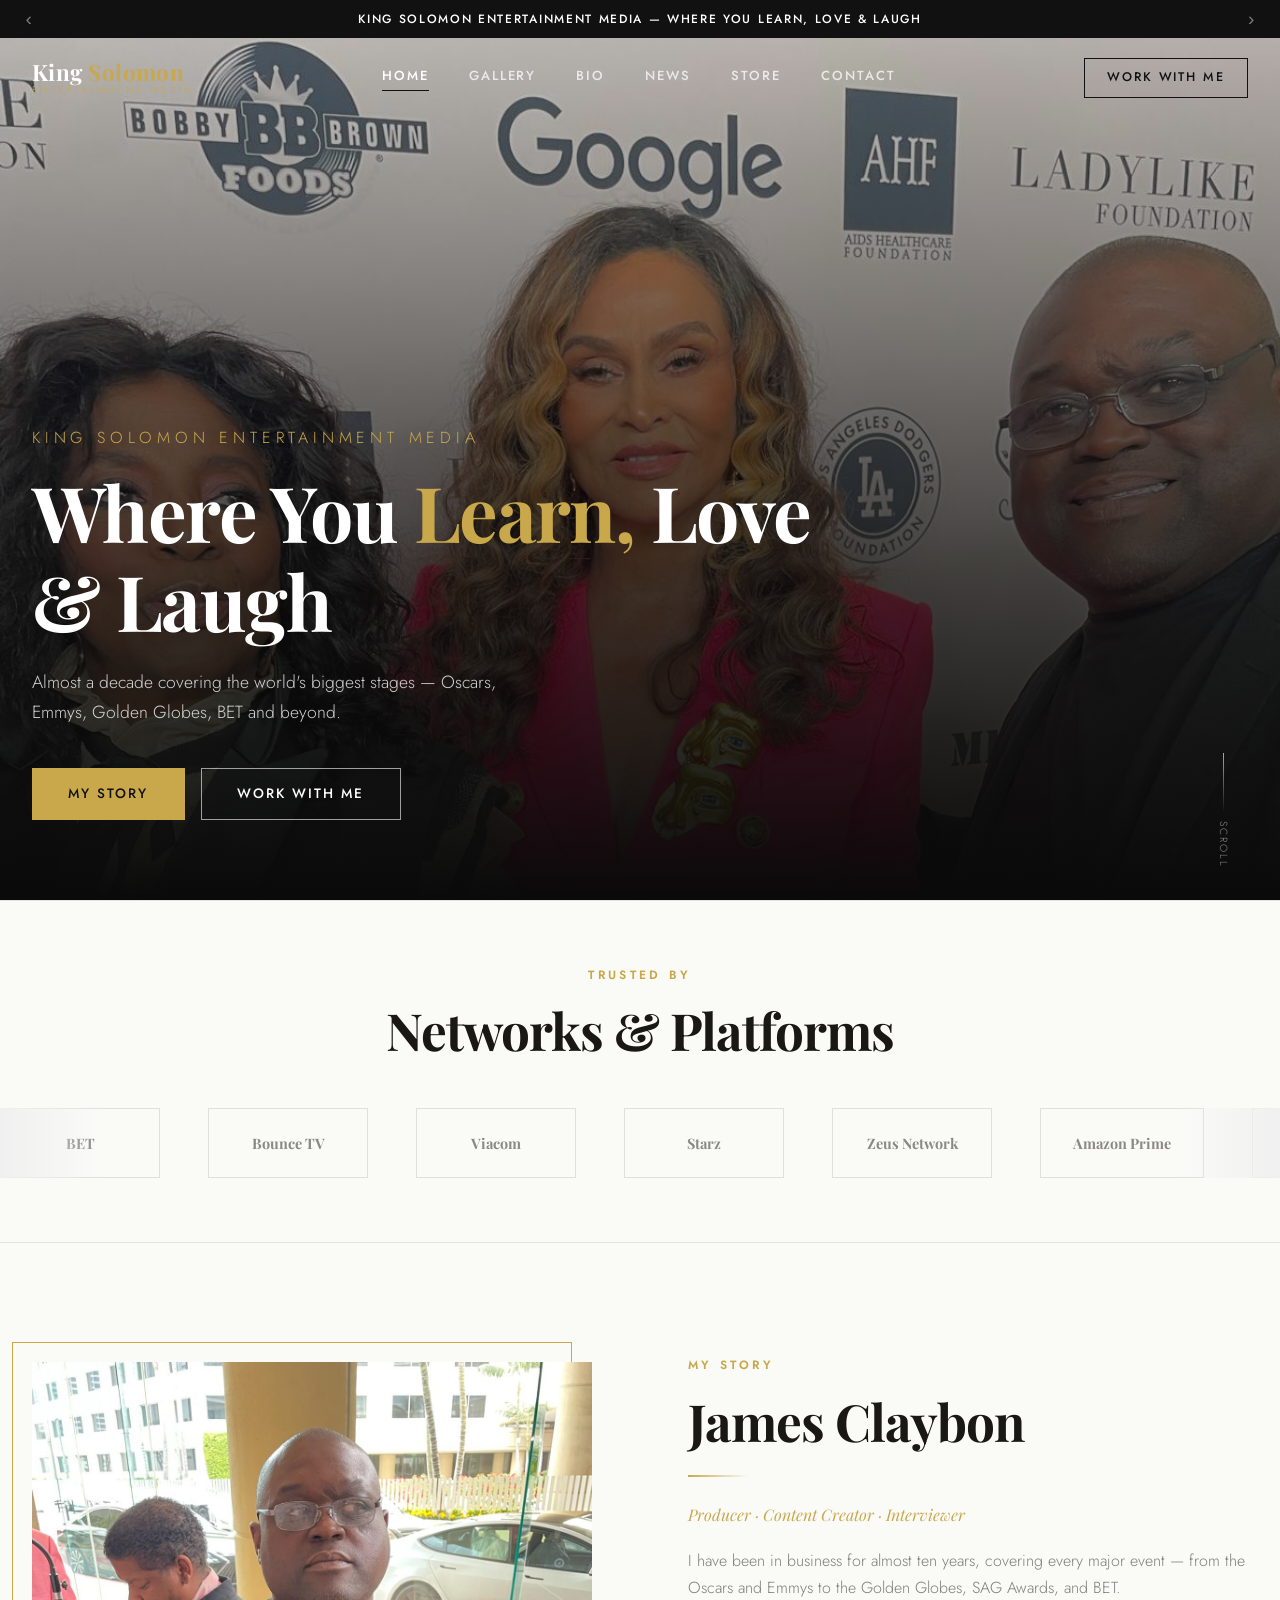
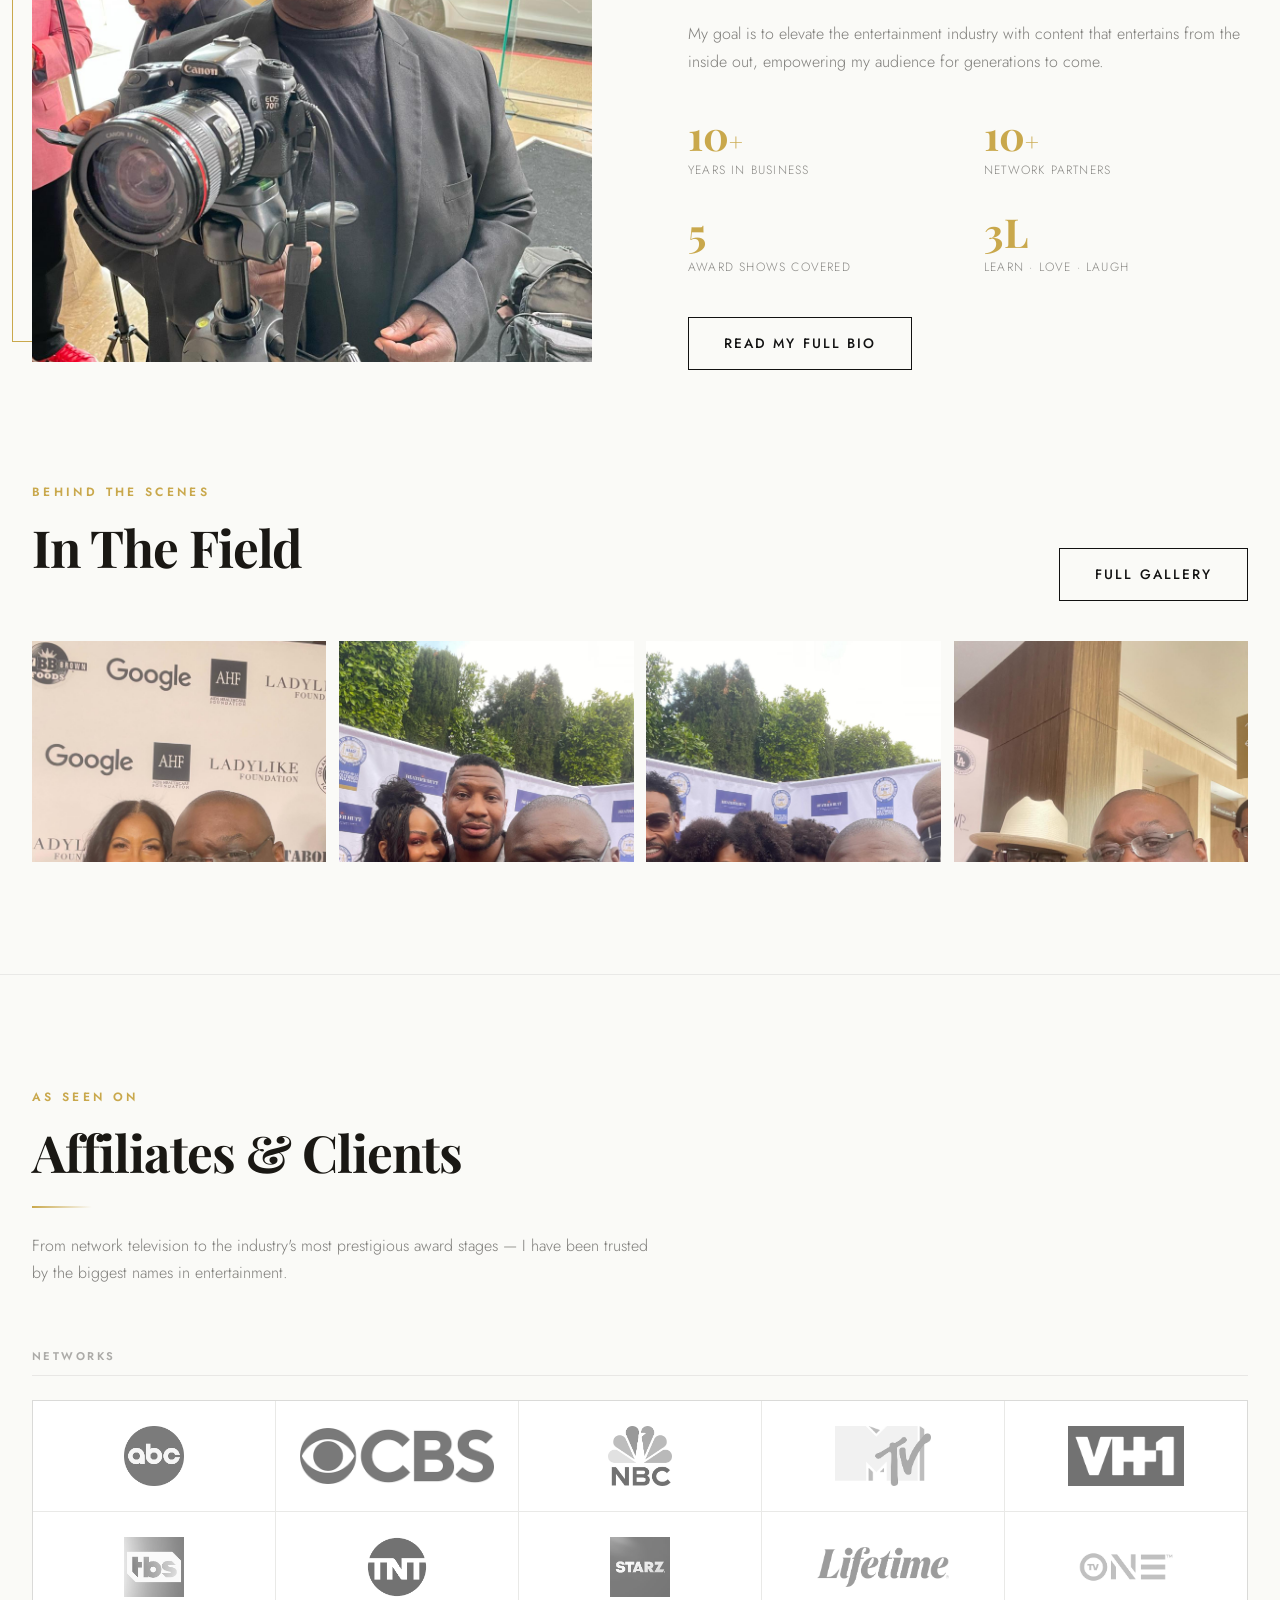
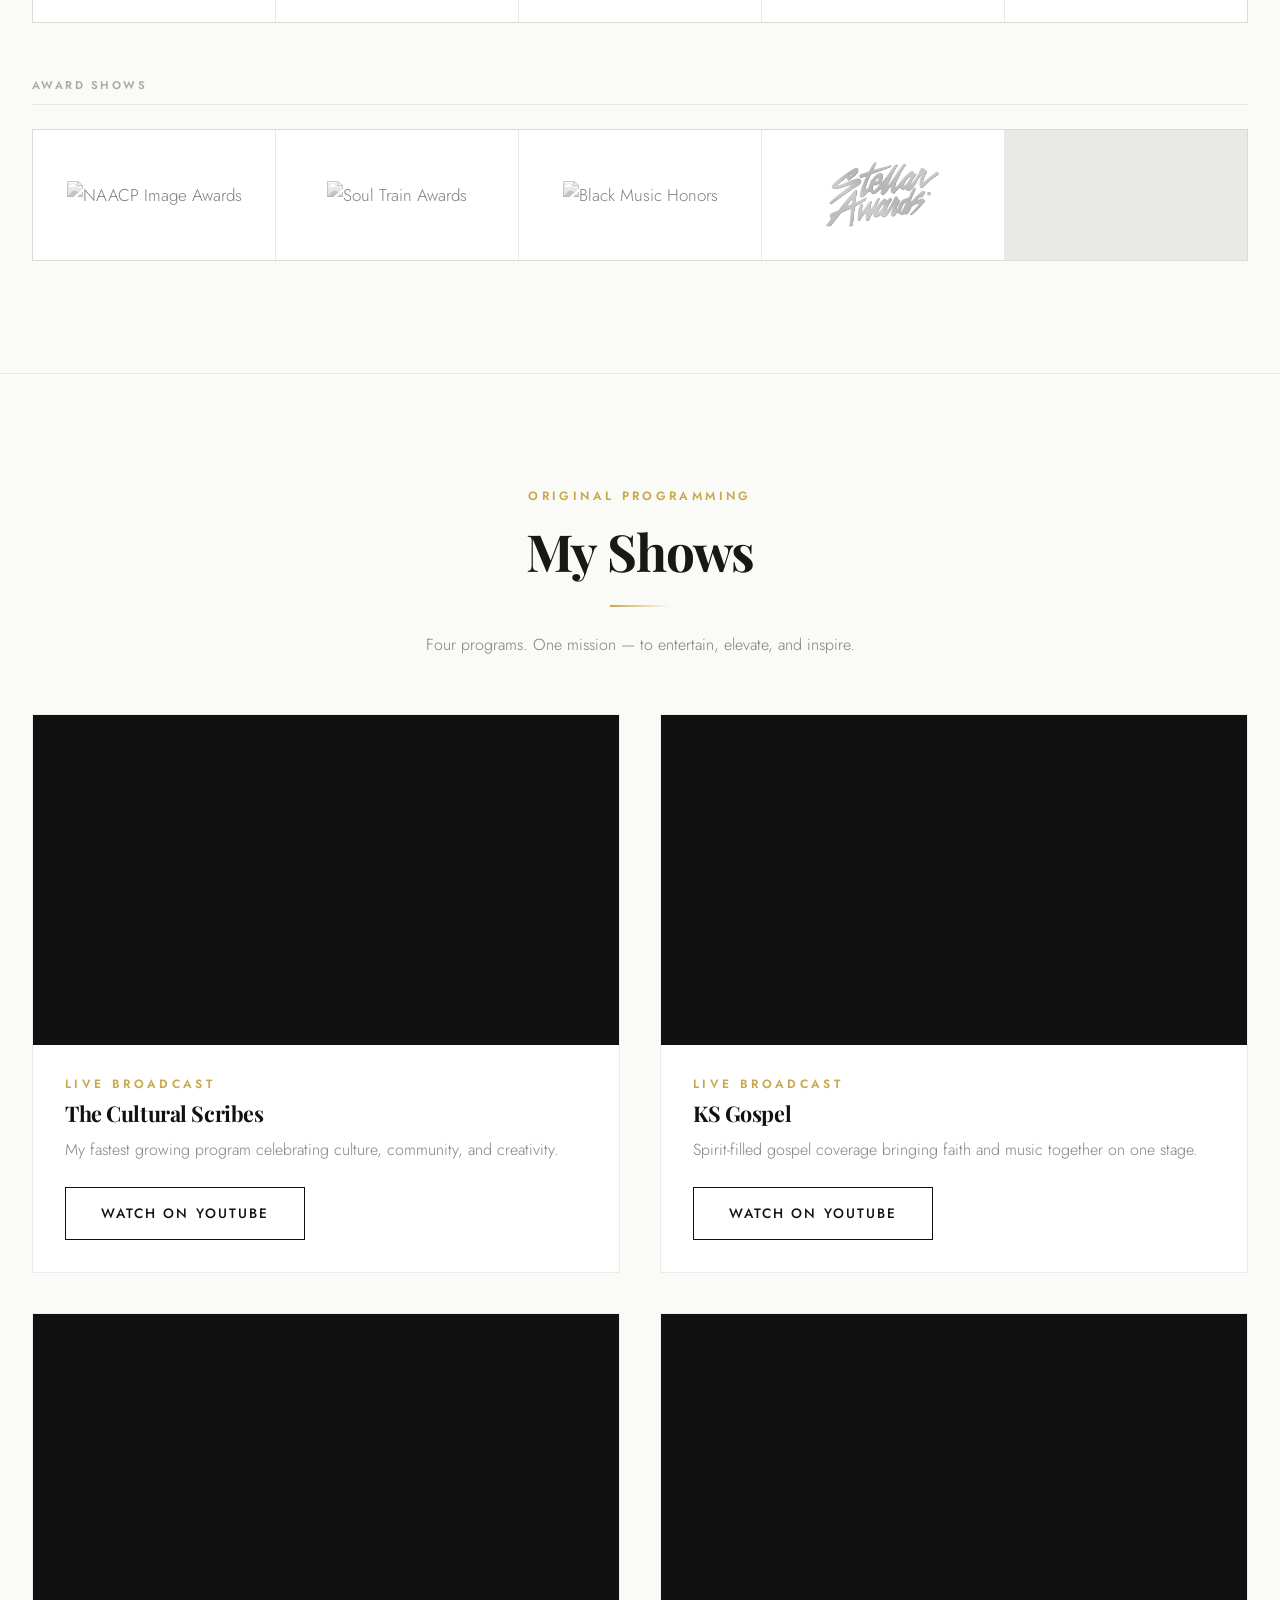
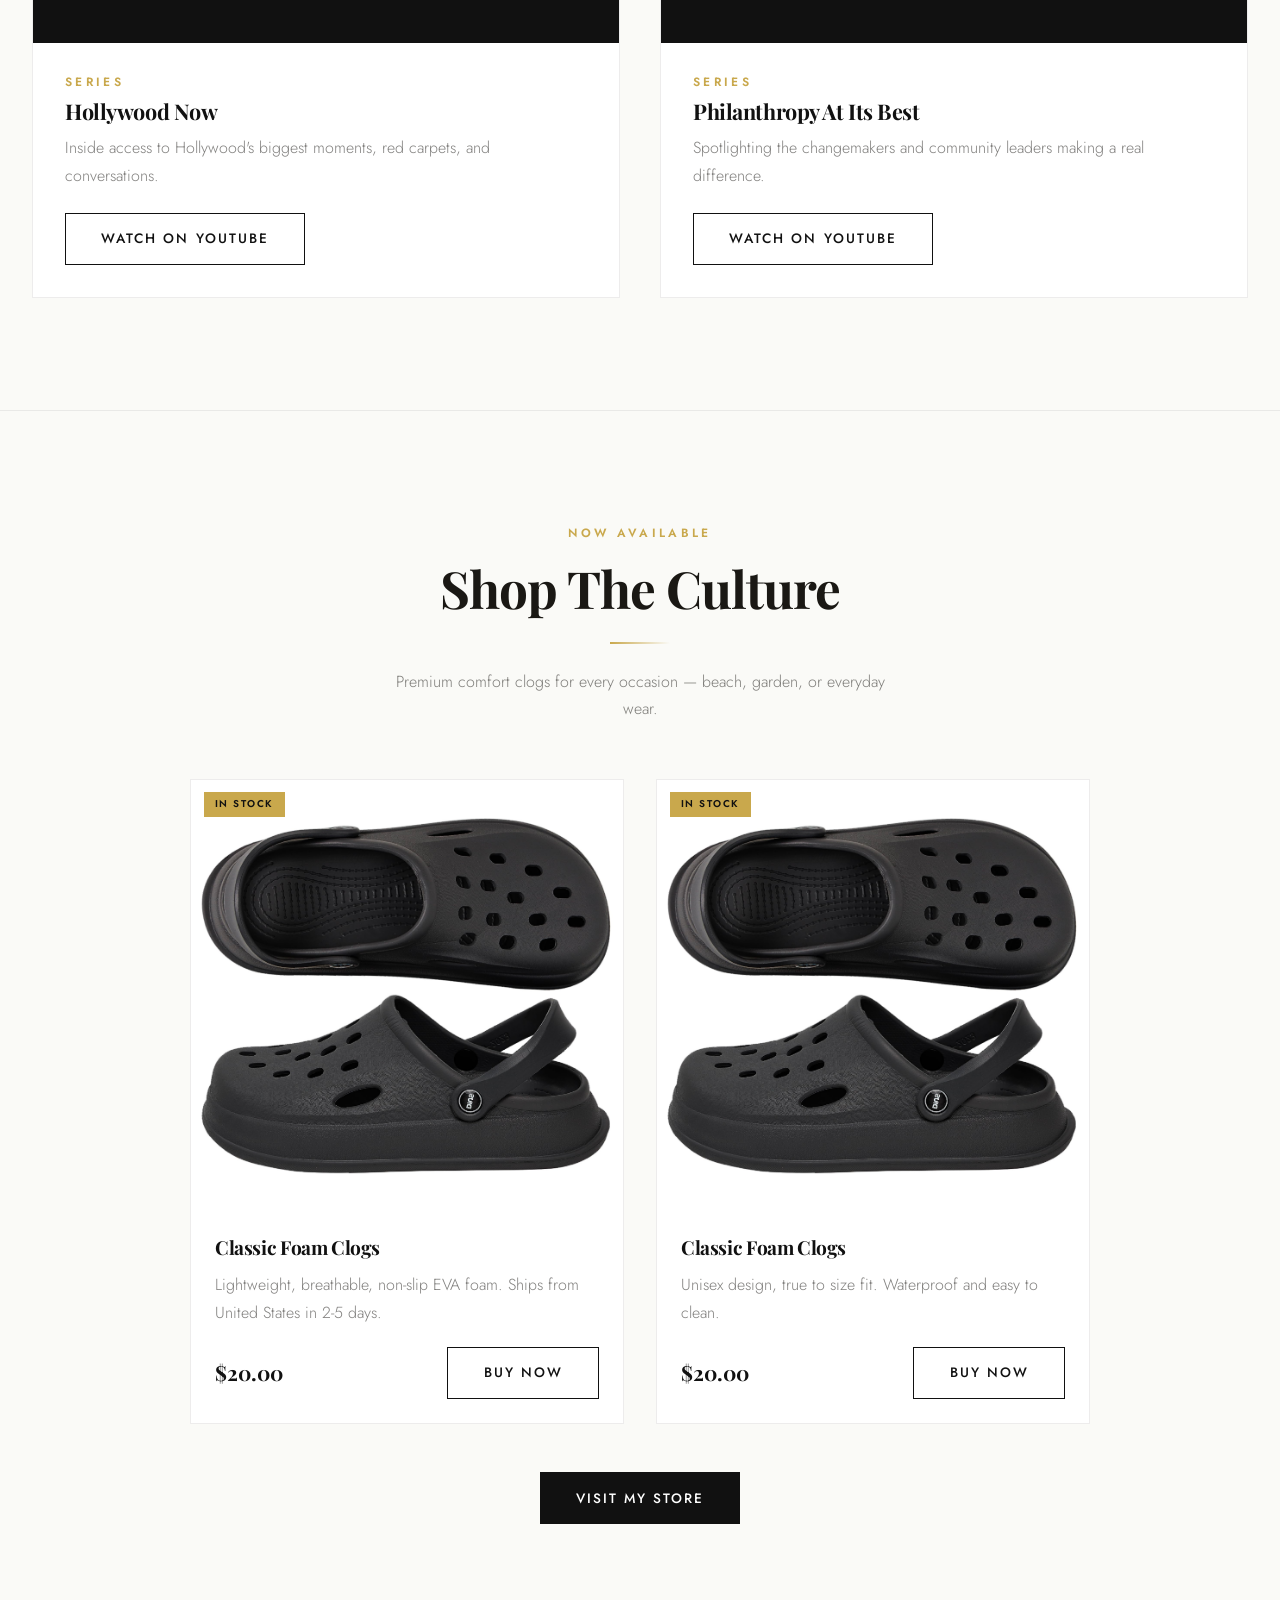
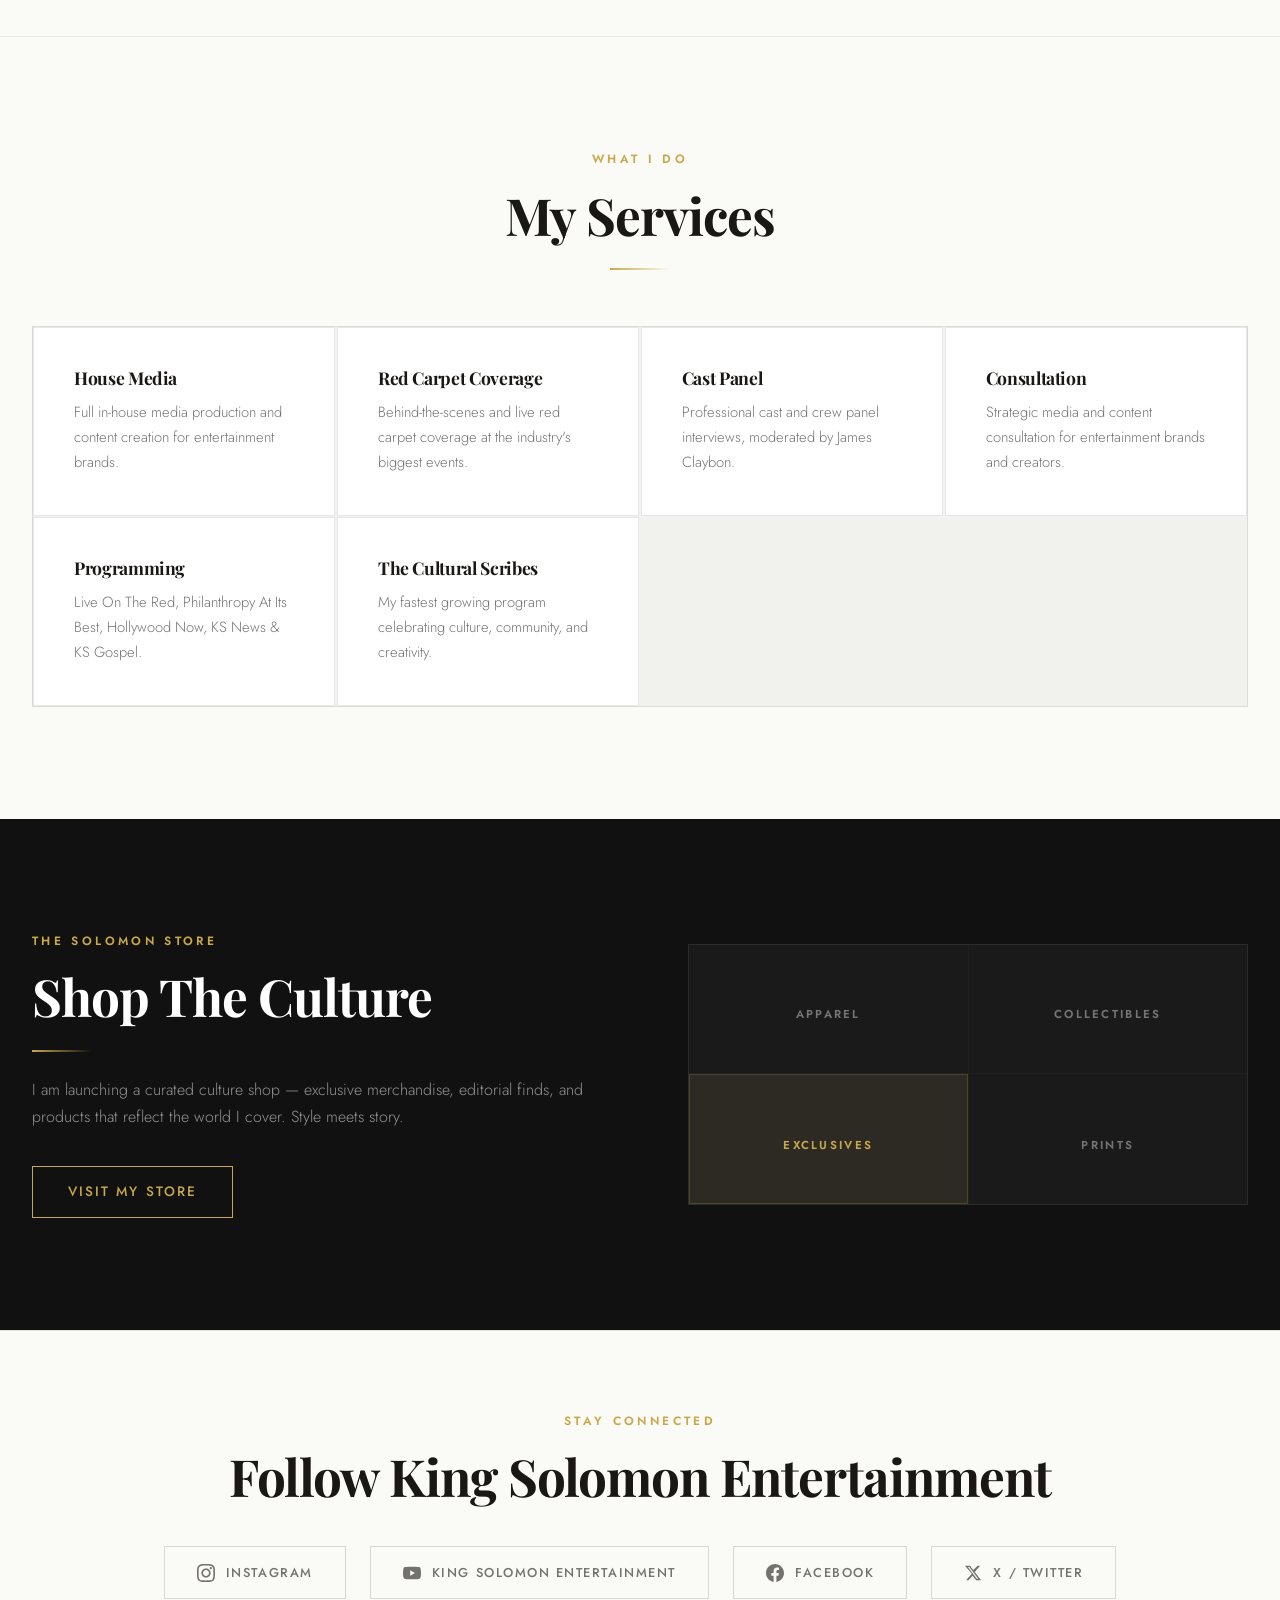
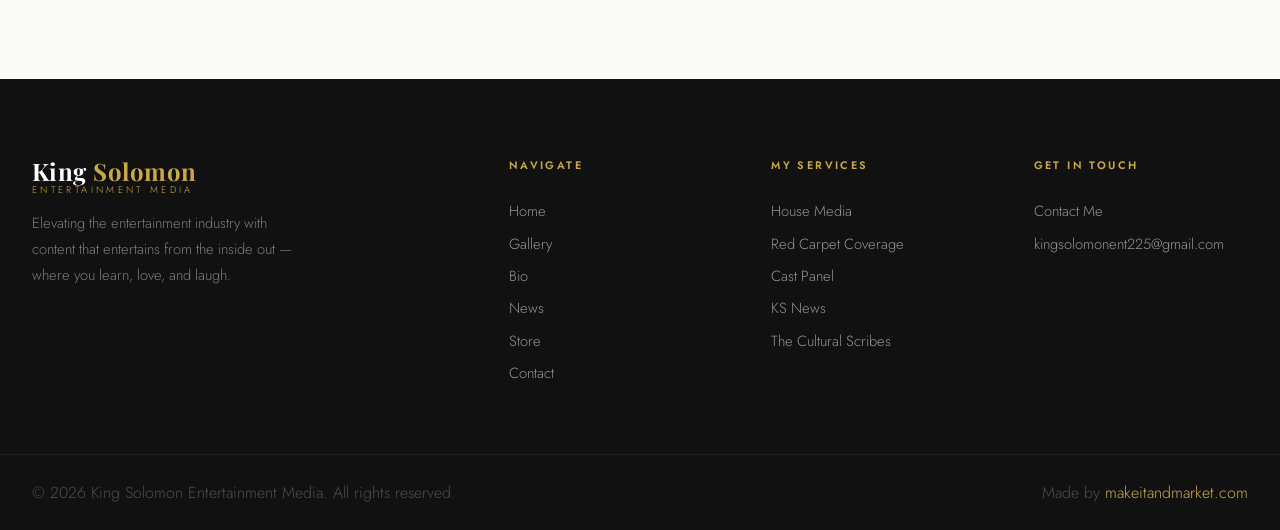
==== commit 7a4ab1a7: "Update affiliate images in index.html" ====
--- a/index.html
+++ b/index.html
@@ -197,26 +197,25 @@
     <div class="affiliates-group reveal">
       <h3 class="affiliates-group-label">Networks</h3>
       <div class="affiliates-grid">
-        <div class="affiliate-tile"><img src="images/affiliates/ABC.png" alt="ABC"></div>
-        <div class="affiliate-tile"><img src="images/affiliates/CBS.png" alt="CBS"></div>
-        <div class="affiliate-tile"><img src="images/affiliates/NBC.png" alt="NBC"></div>
-        <div class="affiliate-tile"><img src="images/affiliates/MTV.png" alt="MTV"></div>
-        <div class="affiliate-tile"><img src="images/affiliates/VH1.png" alt="VH1"></div>
-        <div class="affiliate-tile"><img src="images/affiliates/TBS.jfif" alt="TBS"></div>
-        <div class="affiliate-tile"><img src="images/affiliates/TNT.png" alt="TNT"></div>
-        <div class="affiliate-tile"><img src="images/affiliates/Starz.jfif" alt="Starz"></div>
-        <div class="affiliate-tile"><img src="images/affiliates/Lifetime.png" alt="Lifetime"></div>
-        <div class="affiliate-tile"><img src="images/affiliates/TVOne.png" alt="TV One"></div>
+        <div class="affiliate-tile"><img src="images/ABC.png" alt="ABC"></div>
+        <div class="affiliate-tile"><img src="images/CBS.png" alt="CBS"></div>
+        <div class="affiliate-tile"><img src="images/NBC.png" alt="NBC"></div>
+        <div class="affiliate-tile"><img src="images/MTV.png" alt="MTV"></div>
+        <div class="affiliate-tile"><img src="images/VH1.png" alt="VH1"></div>
+        <div class="affiliate-tile"><img src="images/TBS.jfif" alt="TBS"></div>
+        <div class="affiliate-tile"><img src="images/TNT.png" alt="TNT"></div>
+        <div class="affiliate-tile"><img src="images/Starz.jfif" alt="Starz"></div>
+        <div class="affiliate-tile"><img src="images/Lifetime.png" alt="Lifetime"></div>
+        <div class="affiliate-tile"><img src="images/TVOne.png" alt="TV One"></div>
       </div>
     </div>
     <div class="affiliates-group reveal">
       <h3 class="affiliates-group-label">Award Shows</h3>
       <div class="affiliates-grid affiliates-grid--awards">
-        <div class="affiliate-tile affiliate-tile--wide"><img src="images/affiliates/BET_Awards.png" alt="BET Awards"></div>
-        <div class="affiliate-tile affiliate-tile--wide"><img src="images/affiliates/NAACP_Image_Awards.jfif" alt="NAACP Image Awards"></div>
-        <div class="affiliate-tile affiliate-tile--wide"><img src="images/affiliates/Soul_Train_Awards.jfif" alt="Soul Train Awards"></div>
-        <div class="affiliate-tile affiliate-tile--wide"><img src="images/affiliates/Black_Music_Honors__Bounce_TV_.png" alt="Black Music Honors"></div>
-        <div class="affiliate-tile affiliate-tile--wide"><img src="images/affiliates/Stellar_Awards.png" alt="Stellar Awards"></div>
+        <div class="affiliate-tile affiliate-tile--wide"><img src="images/NAACP_Image_Awards.jfif" alt="NAACP Image Awards"></div>
+        <div class="affiliate-tile affiliate-tile--wide"><img src="images/Soul_Train_Awards.jfif" alt="Soul Train Awards"></div>
+        <div class="affiliate-tile affiliate-tile--wide"><img src="images/Black_Music_Honors__Bounce_TV_.png" alt="Black Music Honors"></div>
+        <div class="affiliate-tile affiliate-tile--wide"><img src="images/Stellar_Awards.png" alt="Stellar Awards"></div>
       </div>
     </div>
   </div>
--- a/css/main.css
+++ b/css/main.css
@@ -2314,3 +2314,168 @@
     object-position: right top !important;
   }
 }
+/* ==========================================
+   MOBILE FIXES — FINAL OVERRIDES
+   ========================================== */
+@media (max-width: 768px) {
+
+  /* Hide CTA button — this causes the white space */
+  .header-cta-link {
+    display: none !important;
+  }
+
+  /* Header layout */
+  .header-inner {
+    padding: 0 1.2rem !important;
+  }
+
+  /* Show hamburger */
+  .ham-btn {
+    display: flex !important;
+  }
+
+  /* Hamburger spans — white on hero, dark when scrolled */
+  body.home #site-header:not(.scrolled) .ham-btn span {
+    background: #ffffff !important;
+  }
+
+  #site-header.scrolled .ham-btn span {
+    background: #111111 !important;
+  }
+
+  /* Mobile nav */
+  .mob-nav {
+    display: none;
+    position: fixed;
+    inset: 0;
+    background: #FAFAF7;
+    z-index: 9999;
+    flex-direction: column;
+    align-items: center;
+    justify-content: center;
+    gap: 2.5rem;
+  }
+
+  .mob-nav.open {
+    display: flex !important;
+  }
+
+  .mob-nav a {
+    font-family: var(--font-display);
+    font-size: 2.2rem;
+    font-weight: 700;
+    color: #111111;
+  }
+
+  .mob-nav a:hover {
+    color: var(--gold);
+  }
+
+  .mob-close {
+    position: absolute;
+    top: 1.5rem;
+    right: 1.5rem;
+    font-size: 1.5rem;
+    color: #111111;
+    background: none;
+    border: none;
+    cursor: pointer;
+  }
+
+  /* Hide desktop nav */
+  .main-nav {
+    display: none !important;
+  }
+}
+.reveal.visible,
+.reveal.in {
+  opacity: 1;
+  transform: translateY(0);
+}
+/* ==========================================
+   HORIZONTAL OVERFLOW FIX
+   ========================================== */
+html, body {
+  max-width: 100%;
+  overflow-x: hidden;
+}
+
+.container {
+  width: 100%;
+  max-width: var(--max-width);
+}
+
+@media (max-width: 768px) {
+  .container {
+    padding: 0 1.2rem;
+  }
+
+  .hero-content {
+    padding: 0 1.2rem 4rem;
+    max-width: 100%;
+  }
+
+  .page-hero-content {
+    padding: 0 1.2rem 3rem;
+    max-width: 100%;
+  }
+
+  .footer-inner {
+    grid-template-columns: 1fr !important;
+    padding: 0 1.2rem 3rem !important;
+    gap: 2rem !important;
+  }
+
+  .footer-bottom {
+    padding: 1.5rem 1.2rem !important;
+    flex-direction: column !important;
+    gap: 0.5rem !important;
+    text-align: center !important;
+  }
+}
+/* ==========================================
+   HAMBURGER — CLEAN OVERRIDE
+   ========================================== */
+.ham-btn {
+  background: transparent !important;
+  border: none !important;
+  outline: none !important;
+  box-shadow: none !important;
+  padding: 6px 0 !important;
+  width: 26px !important;
+  height: auto !important;
+  gap: 6px !important;
+  align-items: flex-end !important;
+  cursor: pointer;
+}
+
+.ham-btn:focus,
+.ham-btn:active {
+  outline: none !important;
+  border: none !important;
+  background: transparent !important;
+}
+
+.ham-btn span {
+  display: block !important;
+  height: 1.5px !important;
+  border-radius: 0 !important;
+  transition: width 0.3s ease, background 0.3s ease !important;
+}
+
+/* Staggered widths — editorial look */
+.ham-btn span:nth-child(1) { width: 26px !important; }
+.ham-btn span:nth-child(2) { width: 18px !important; }
+.ham-btn span:nth-child(3) { width: 26px !important; }
+
+.ham-btn:hover span:nth-child(2) { width: 26px !important; }
+
+/* Colours */
+body.home #site-header:not(.scrolled) .ham-btn span {
+  background: #ffffff !important;
+}
+
+#site-header.scrolled .ham-btn span,
+body:not(.home) .ham-btn span {
+  background: #111111 !important;
+}
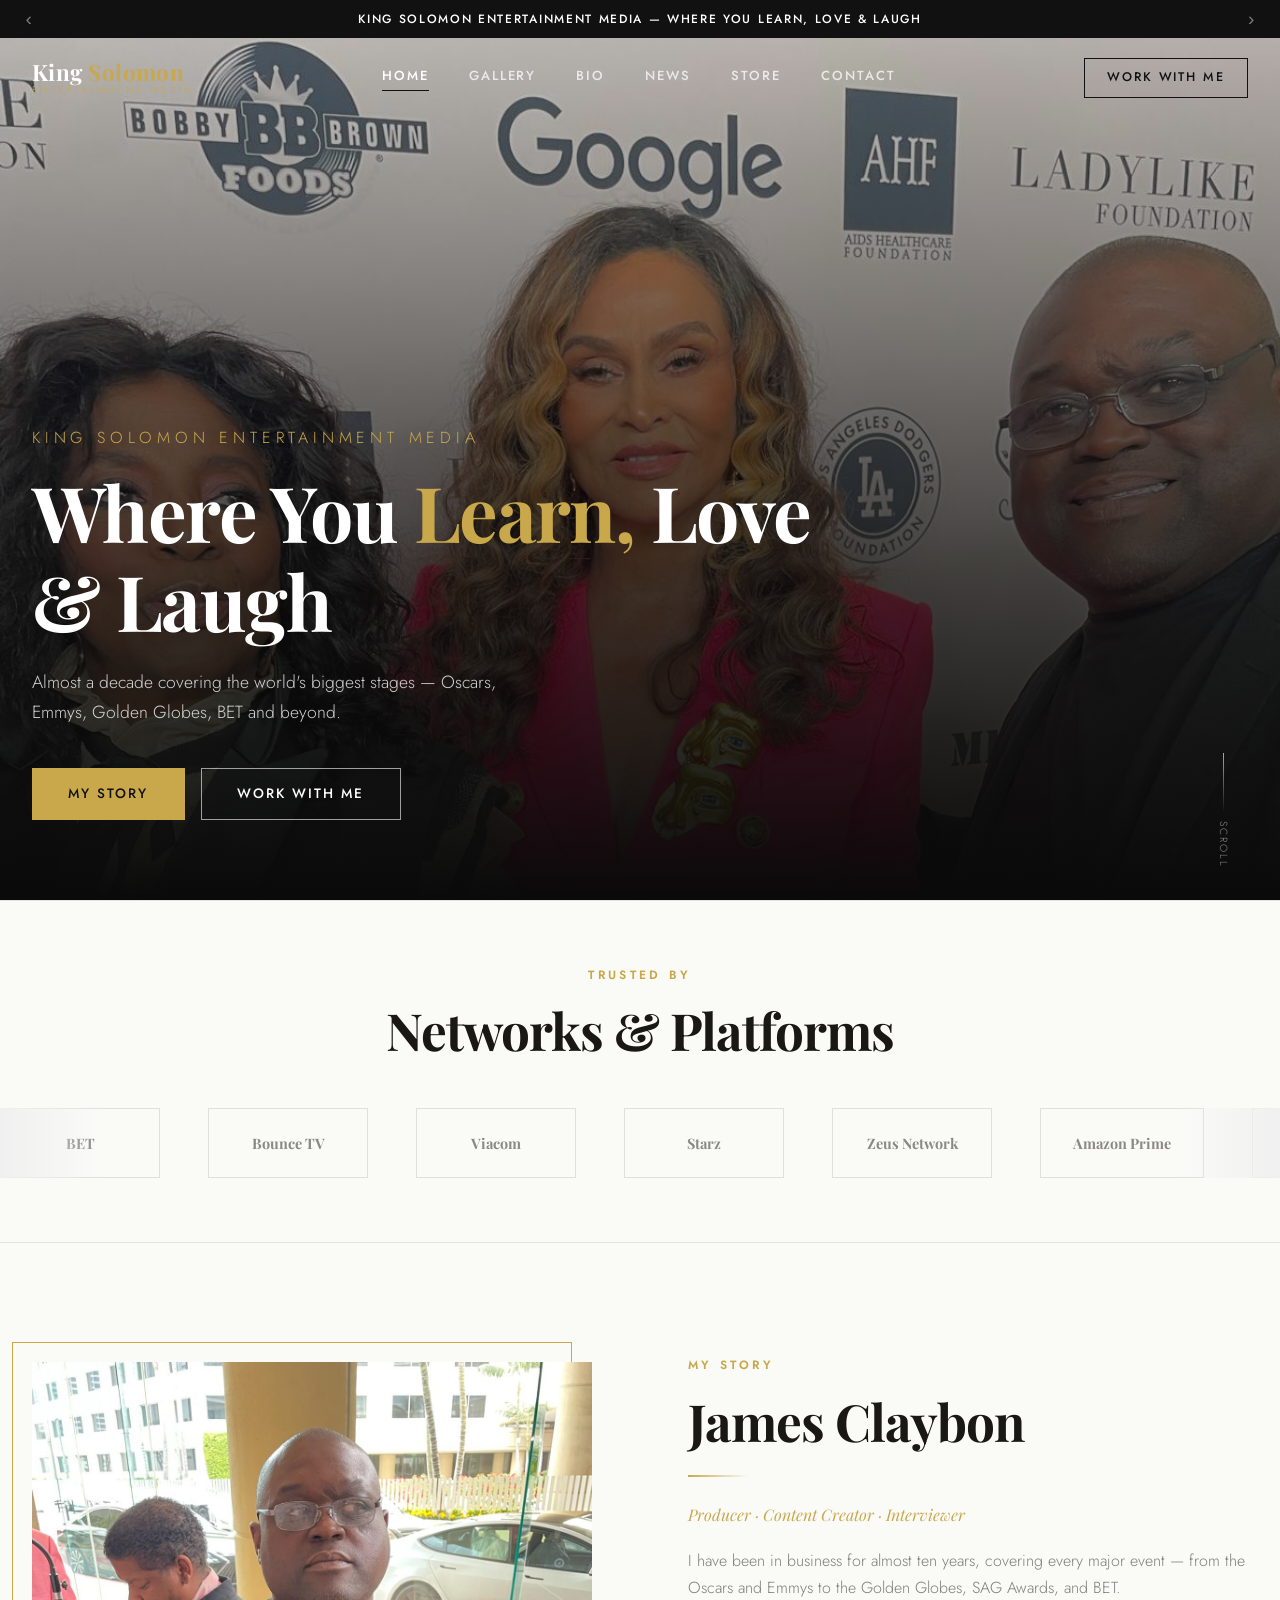
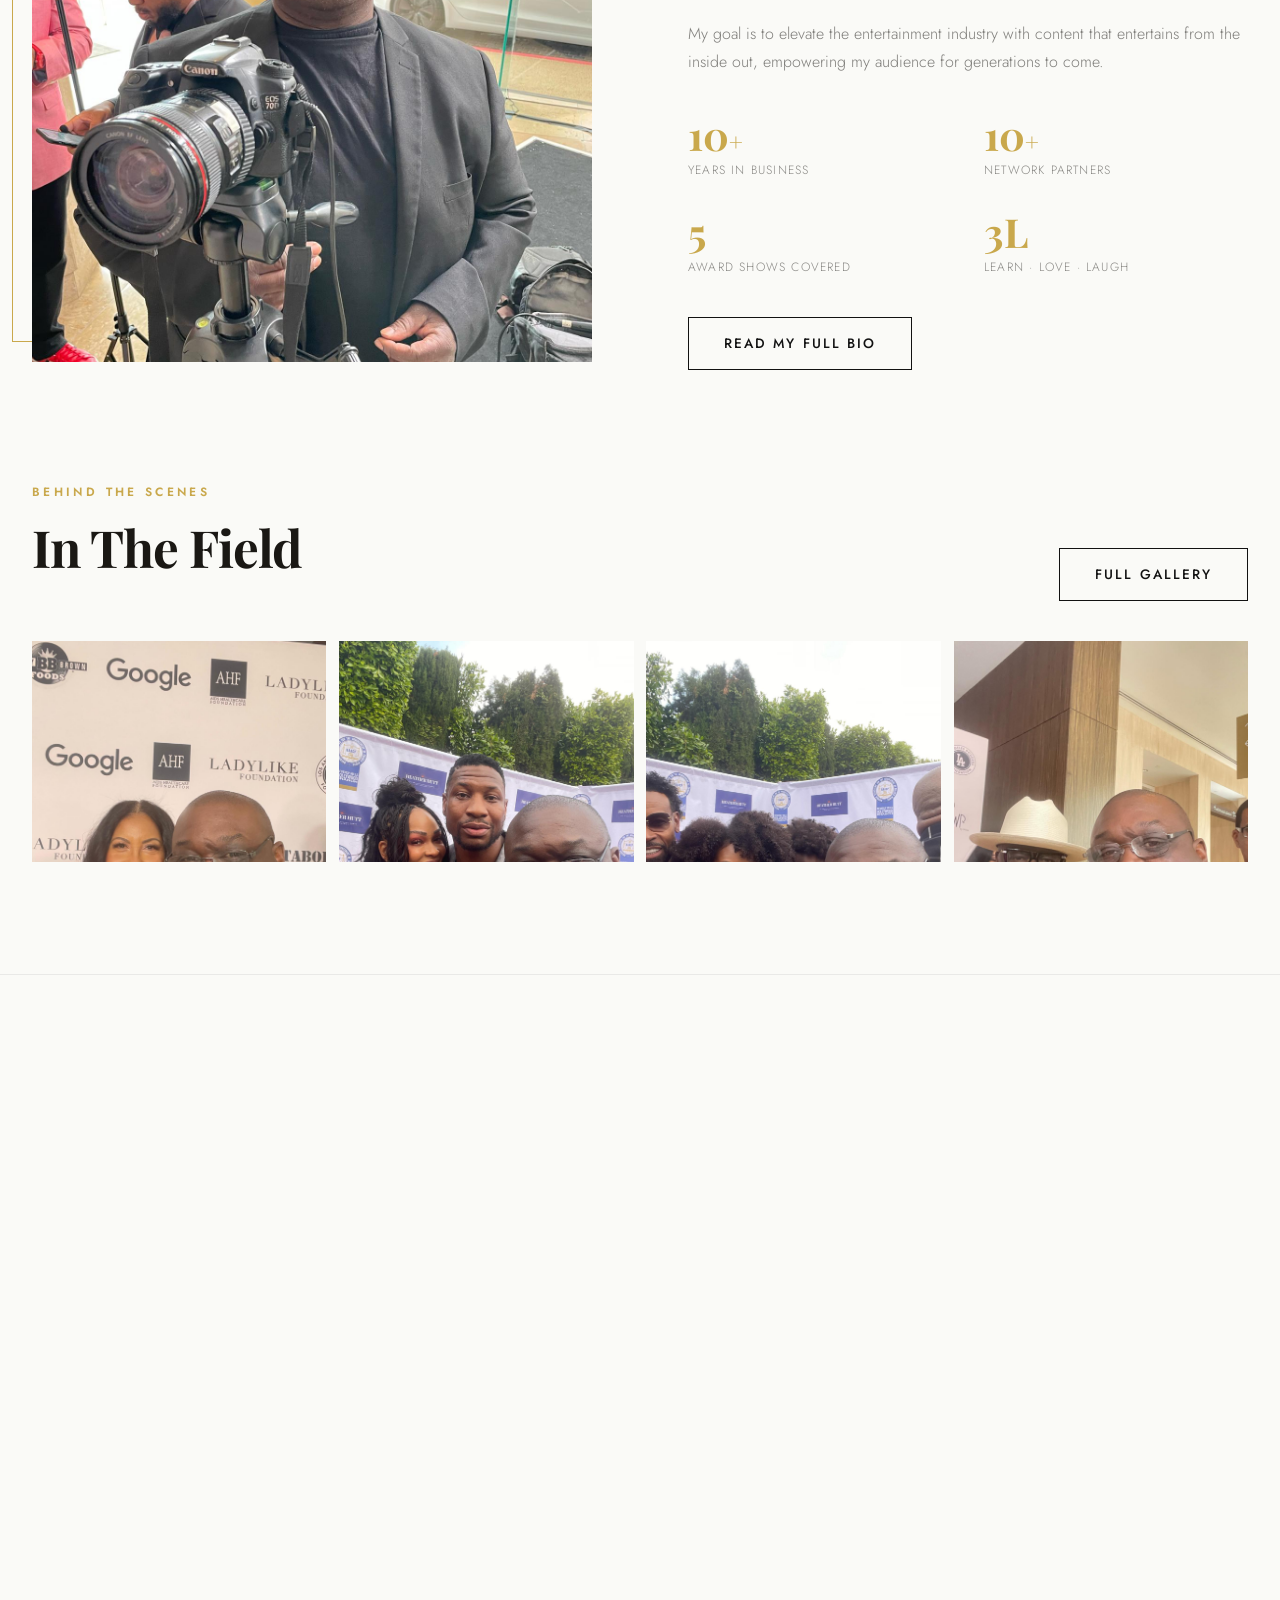
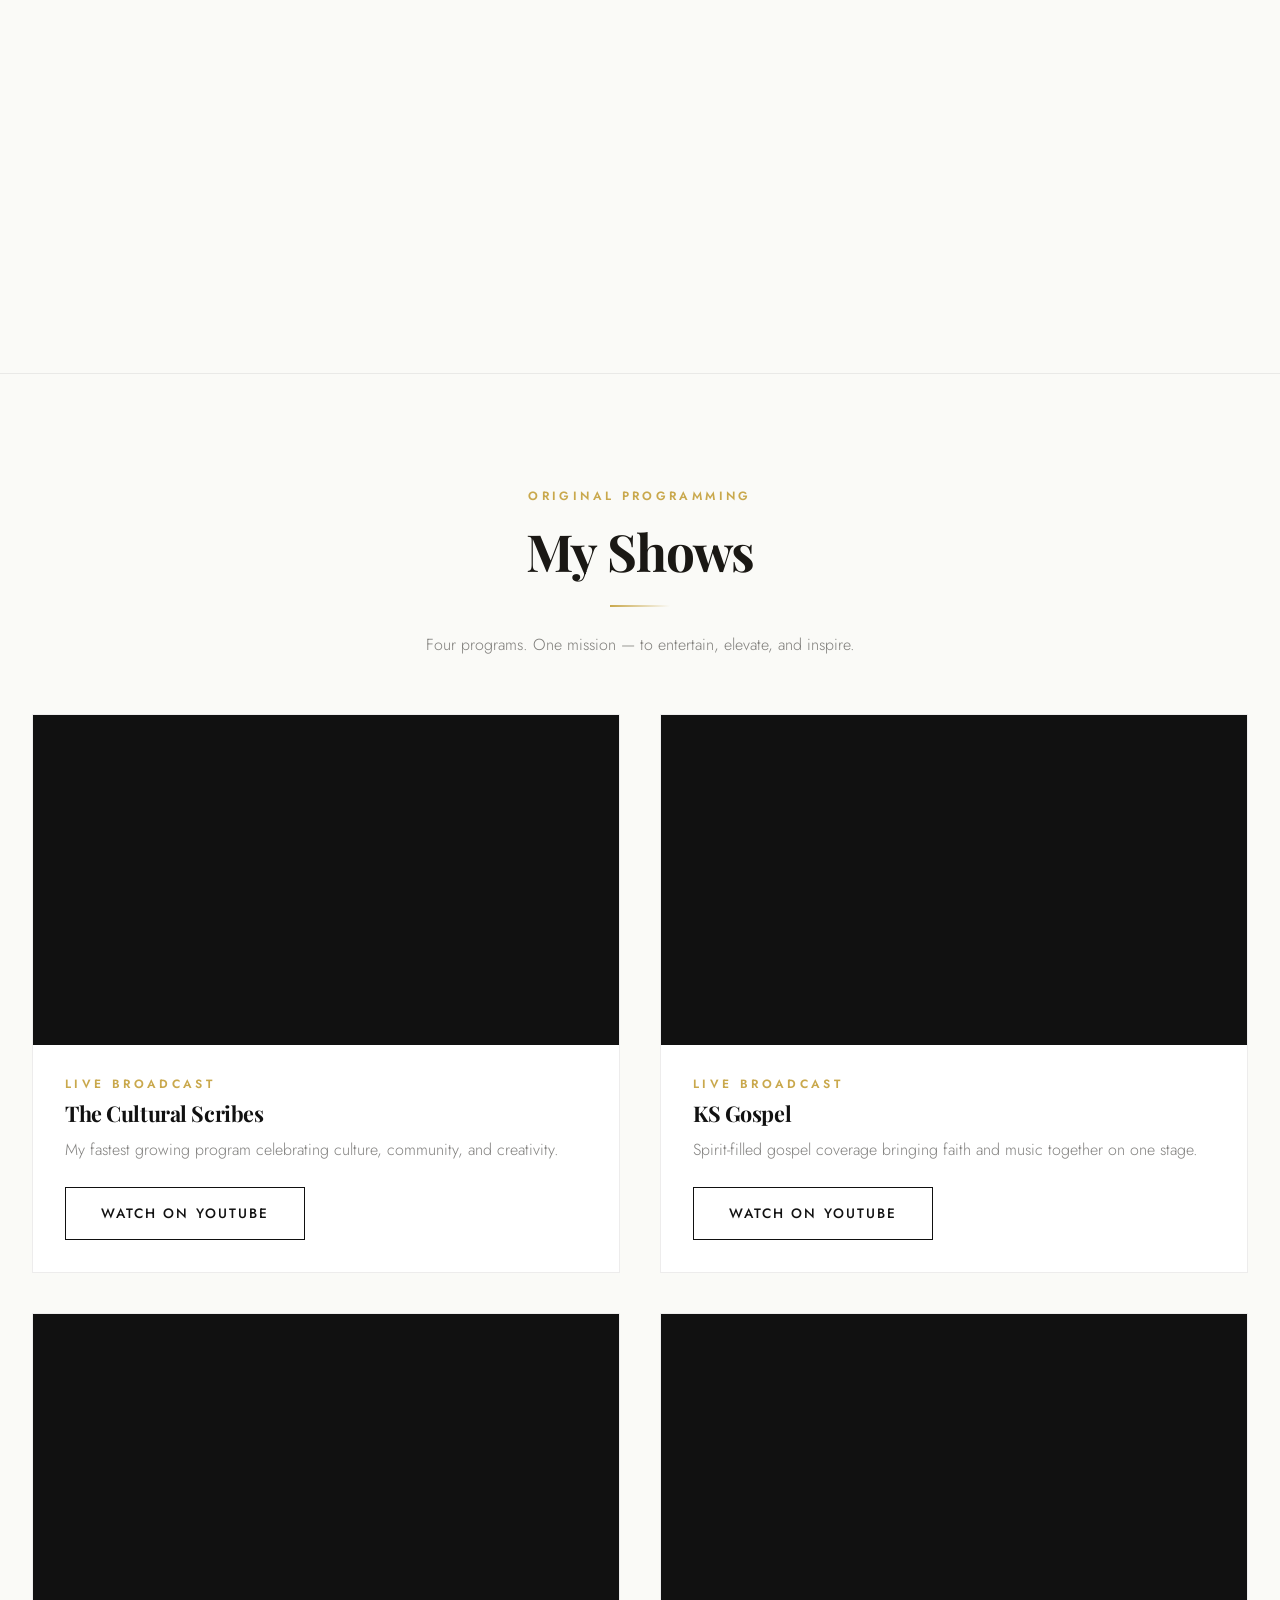
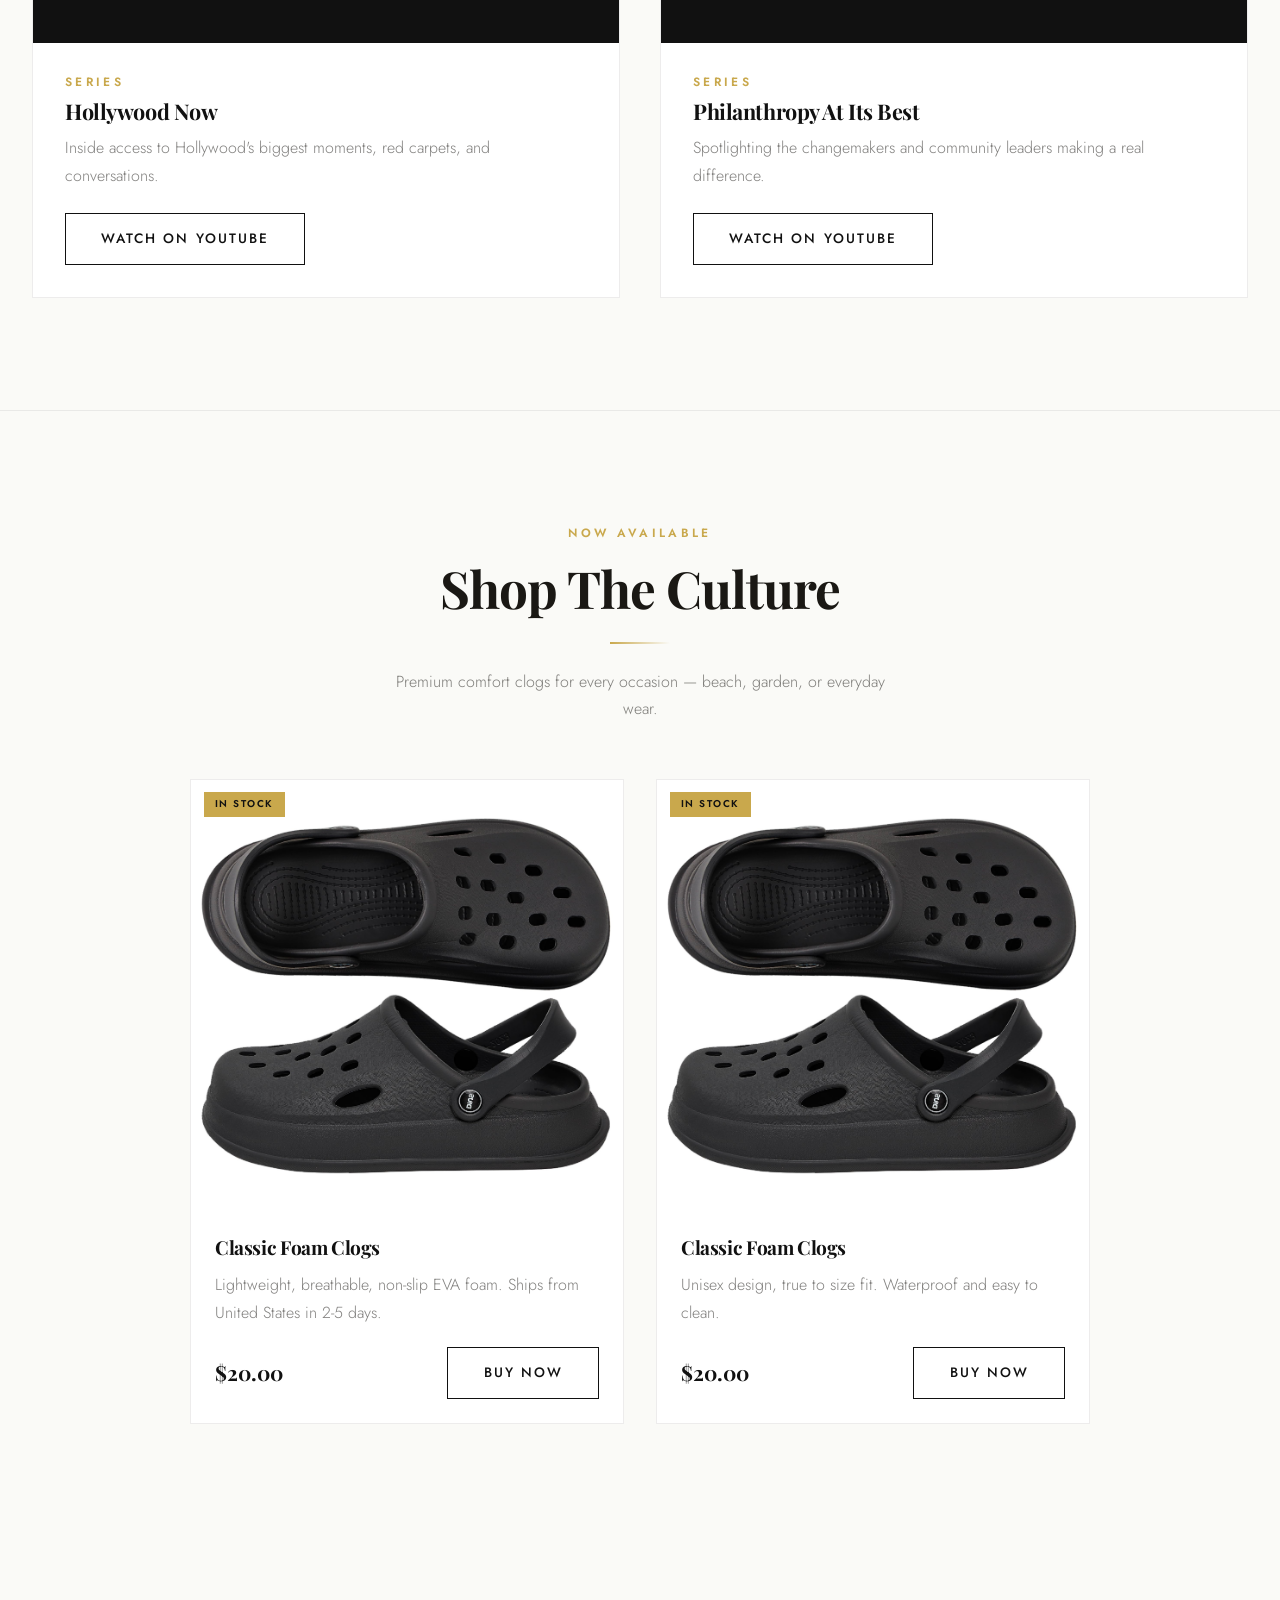
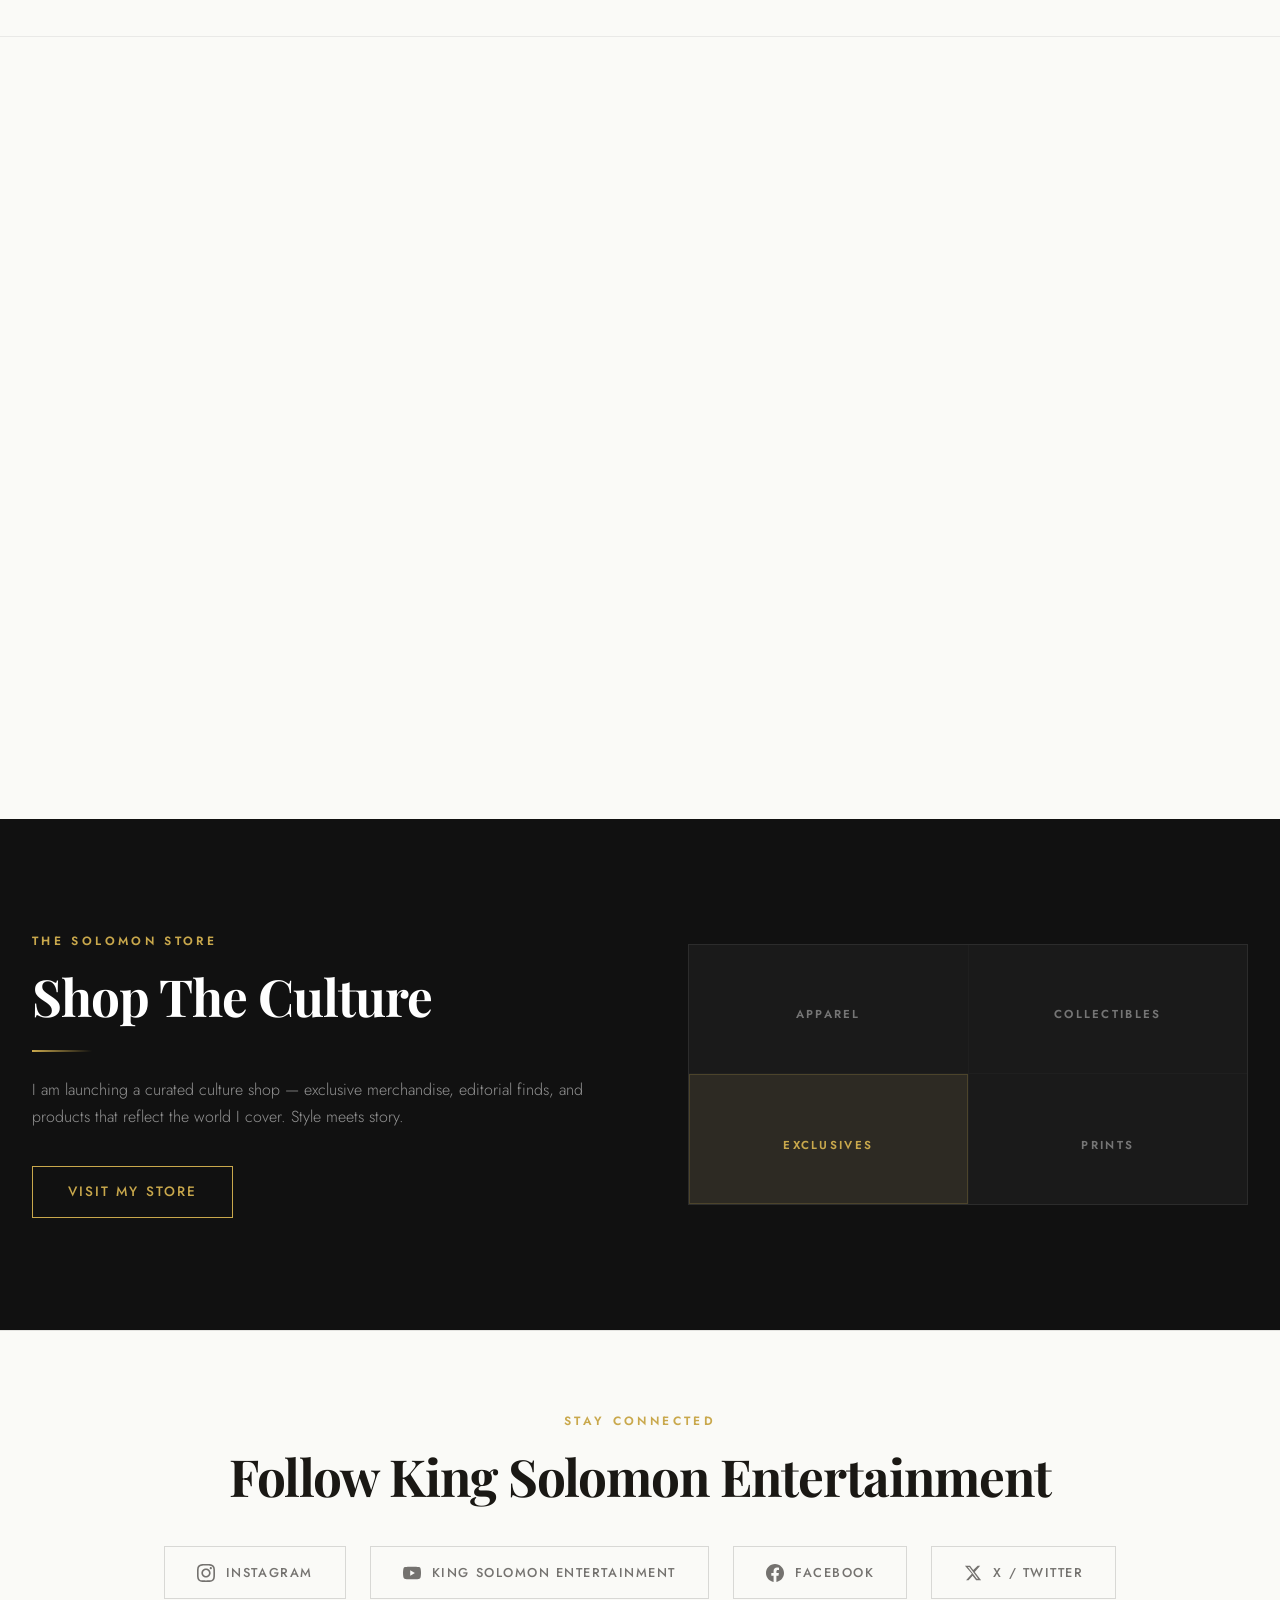
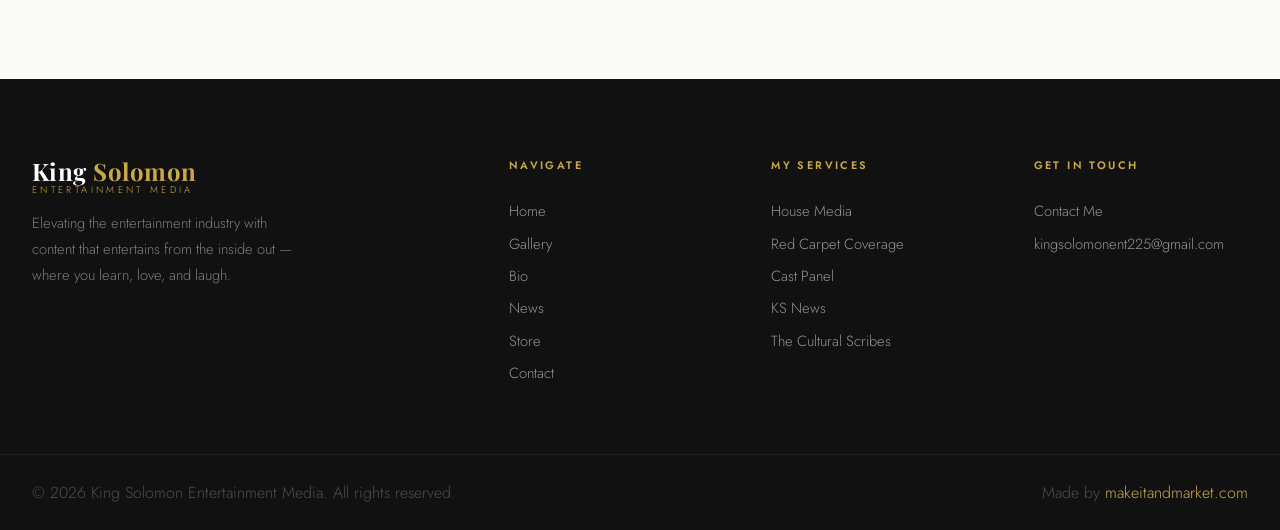
==== commit e4f8ae14: "Update image file names for award shows" ====
--- a/index.html
+++ b/index.html
@@ -212,9 +212,9 @@
     <div class="affiliates-group reveal">
       <h3 class="affiliates-group-label">Award Shows</h3>
       <div class="affiliates-grid affiliates-grid--awards">
-        <div class="affiliate-tile affiliate-tile--wide"><img src="images/NAACP_Image_Awards.jfif" alt="NAACP Image Awards"></div>
-        <div class="affiliate-tile affiliate-tile--wide"><img src="images/Soul_Train_Awards.jfif" alt="Soul Train Awards"></div>
-        <div class="affiliate-tile affiliate-tile--wide"><img src="images/Black_Music_Honors__Bounce_TV_.png" alt="Black Music Honors"></div>
+        <div class="affiliate-tile affiliate-tile--wide"><img src="images/NAACP_Image_Awards.png" alt="NAACP Image Awards"></div>
+        <div class="affiliate-tile affiliate-tile--wide"><img src="images/Soul_Train_Awards.png" alt="Soul Train Awards"></div>
+        <div class="affiliate-tile affiliate-tile--wide"><img src="images/Black_Music_Honors_Bounce_TV.png" alt="Black Music Honors"></div>
         <div class="affiliate-tile affiliate-tile--wide"><img src="images/Stellar_Awards.png" alt="Stellar Awards"></div>
       </div>
     </div>
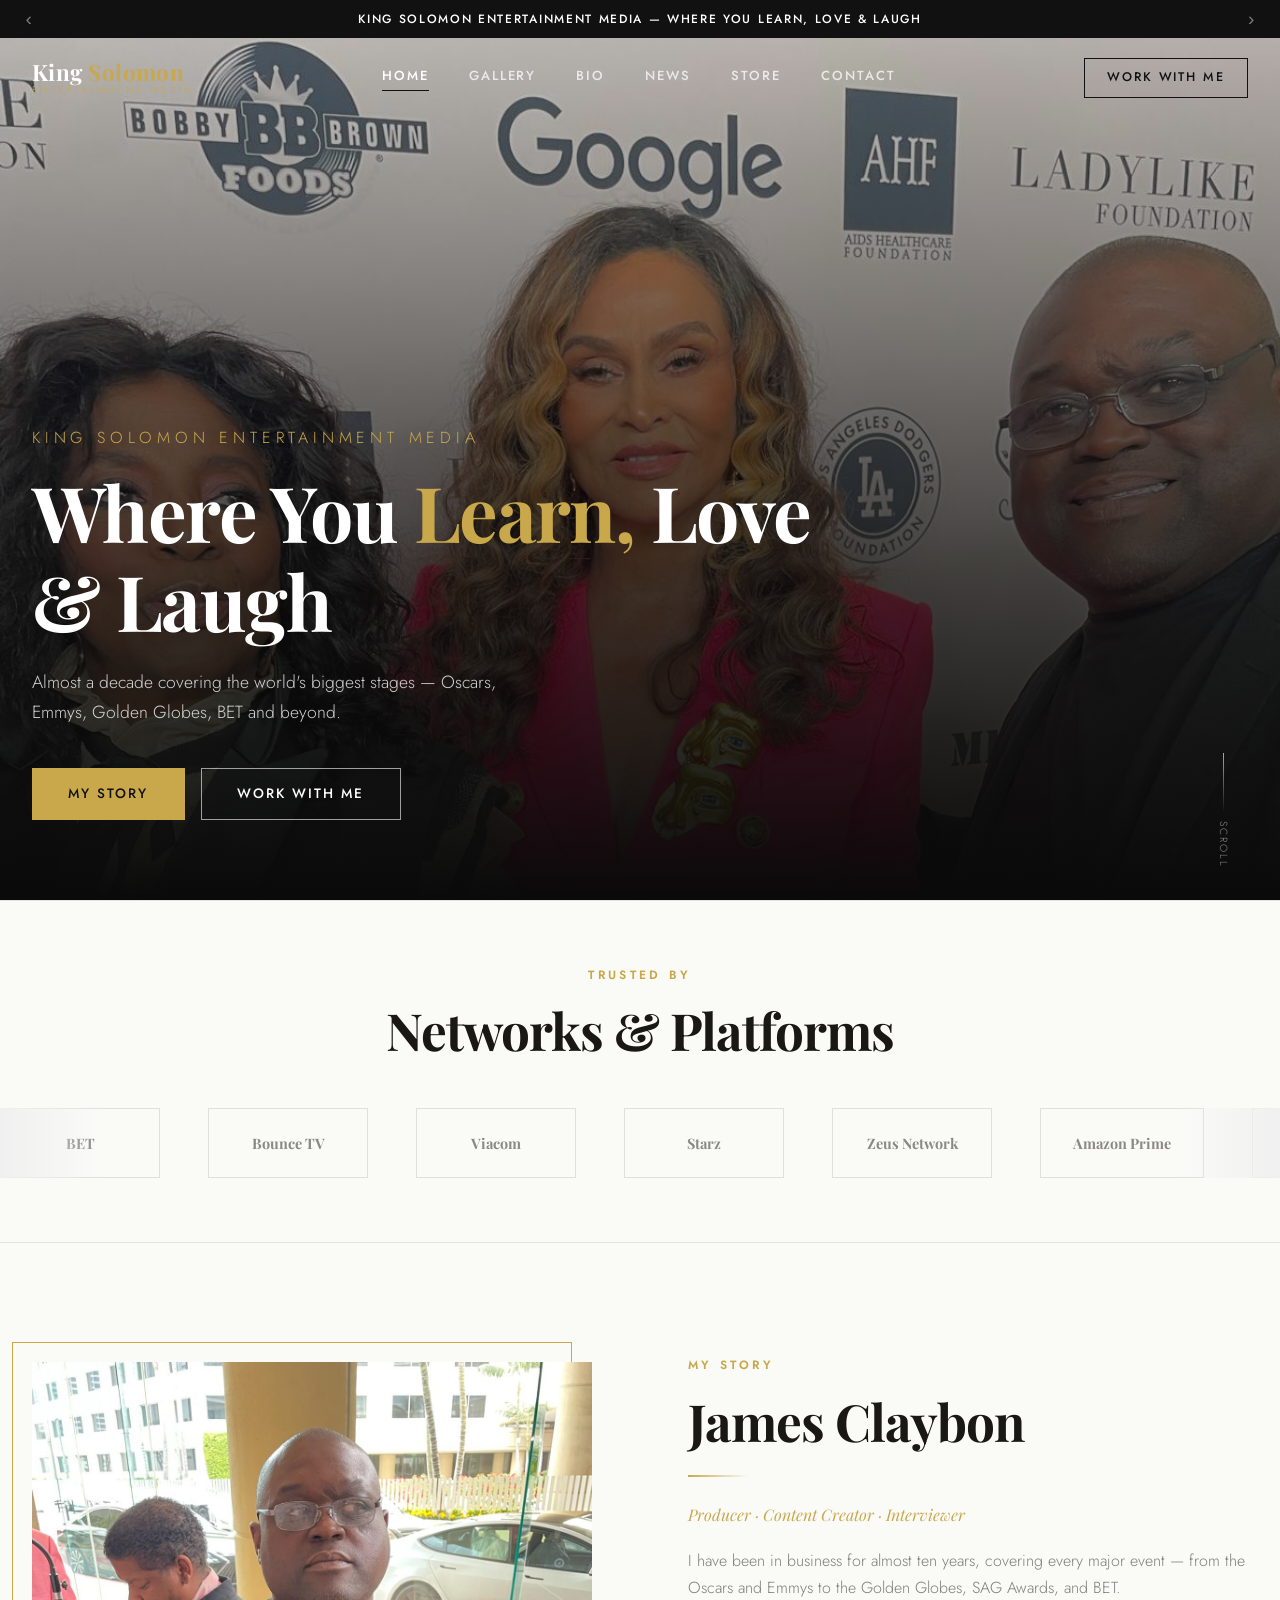
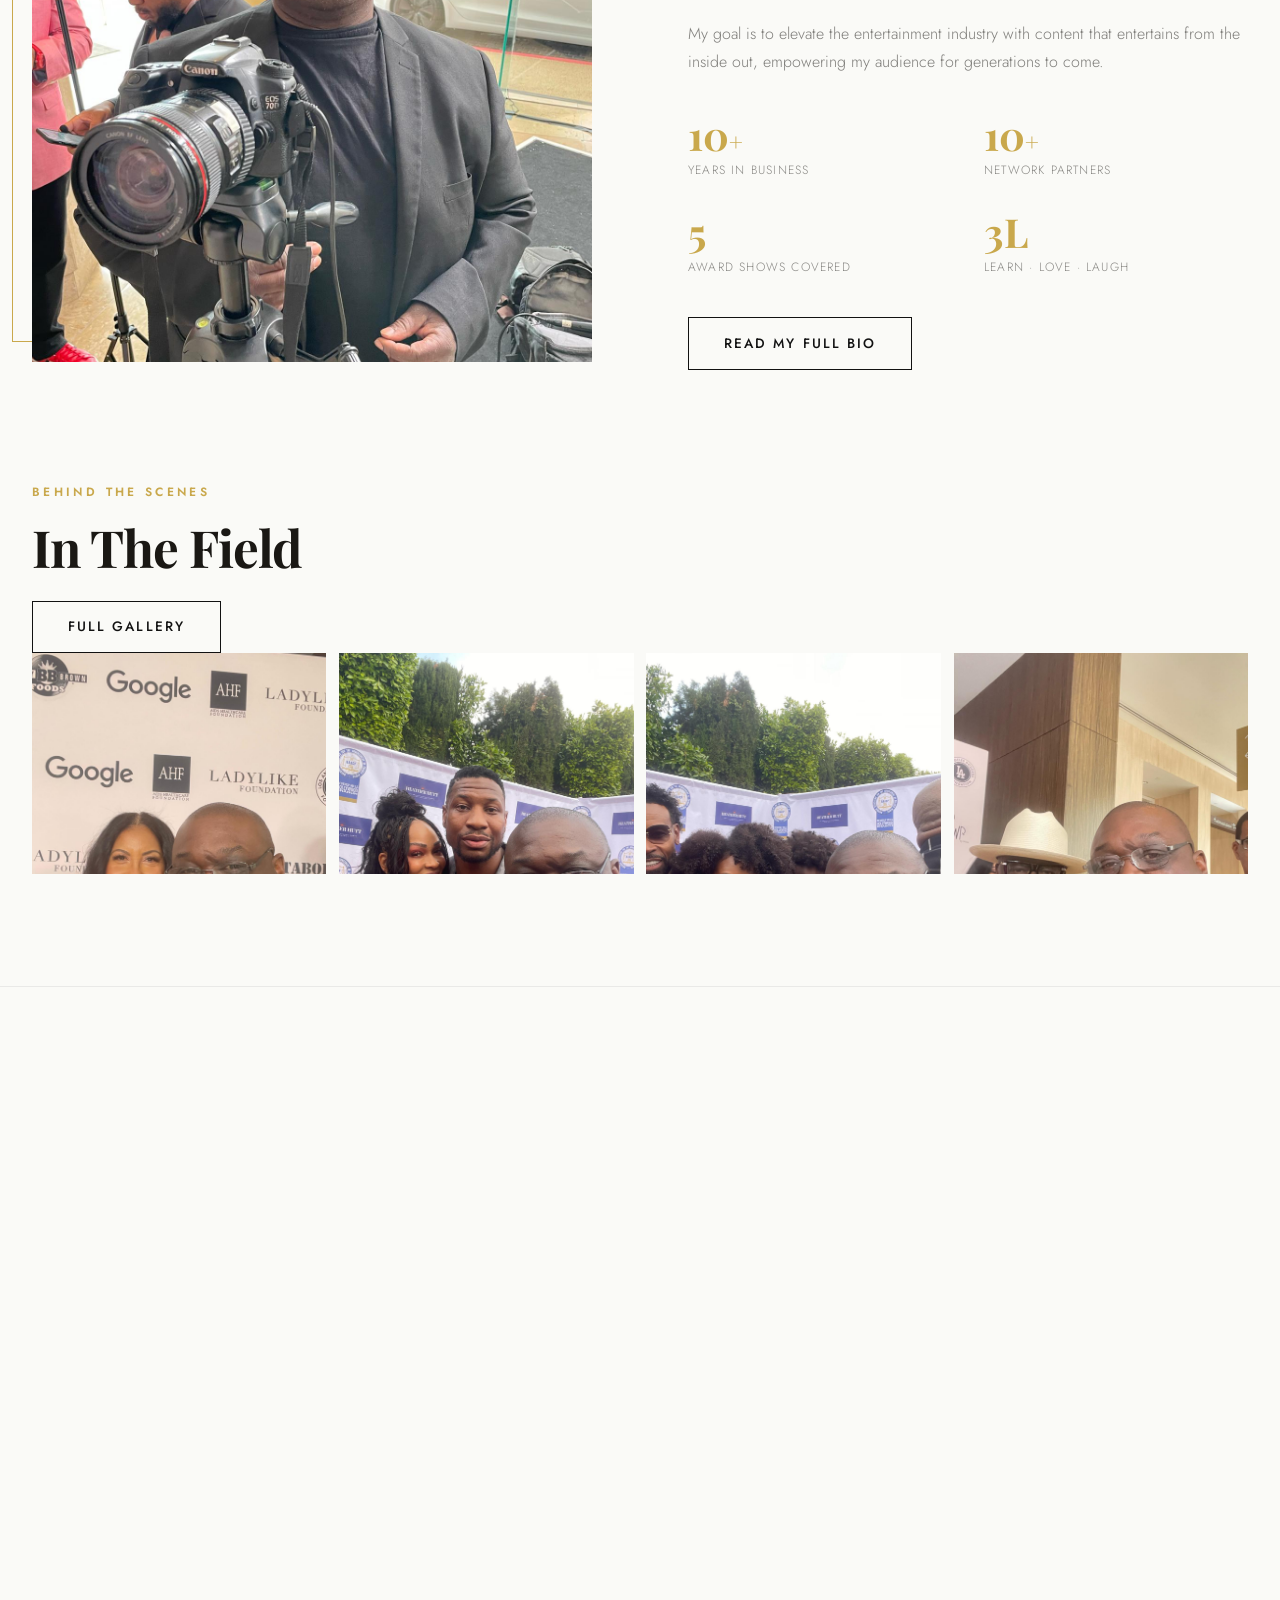
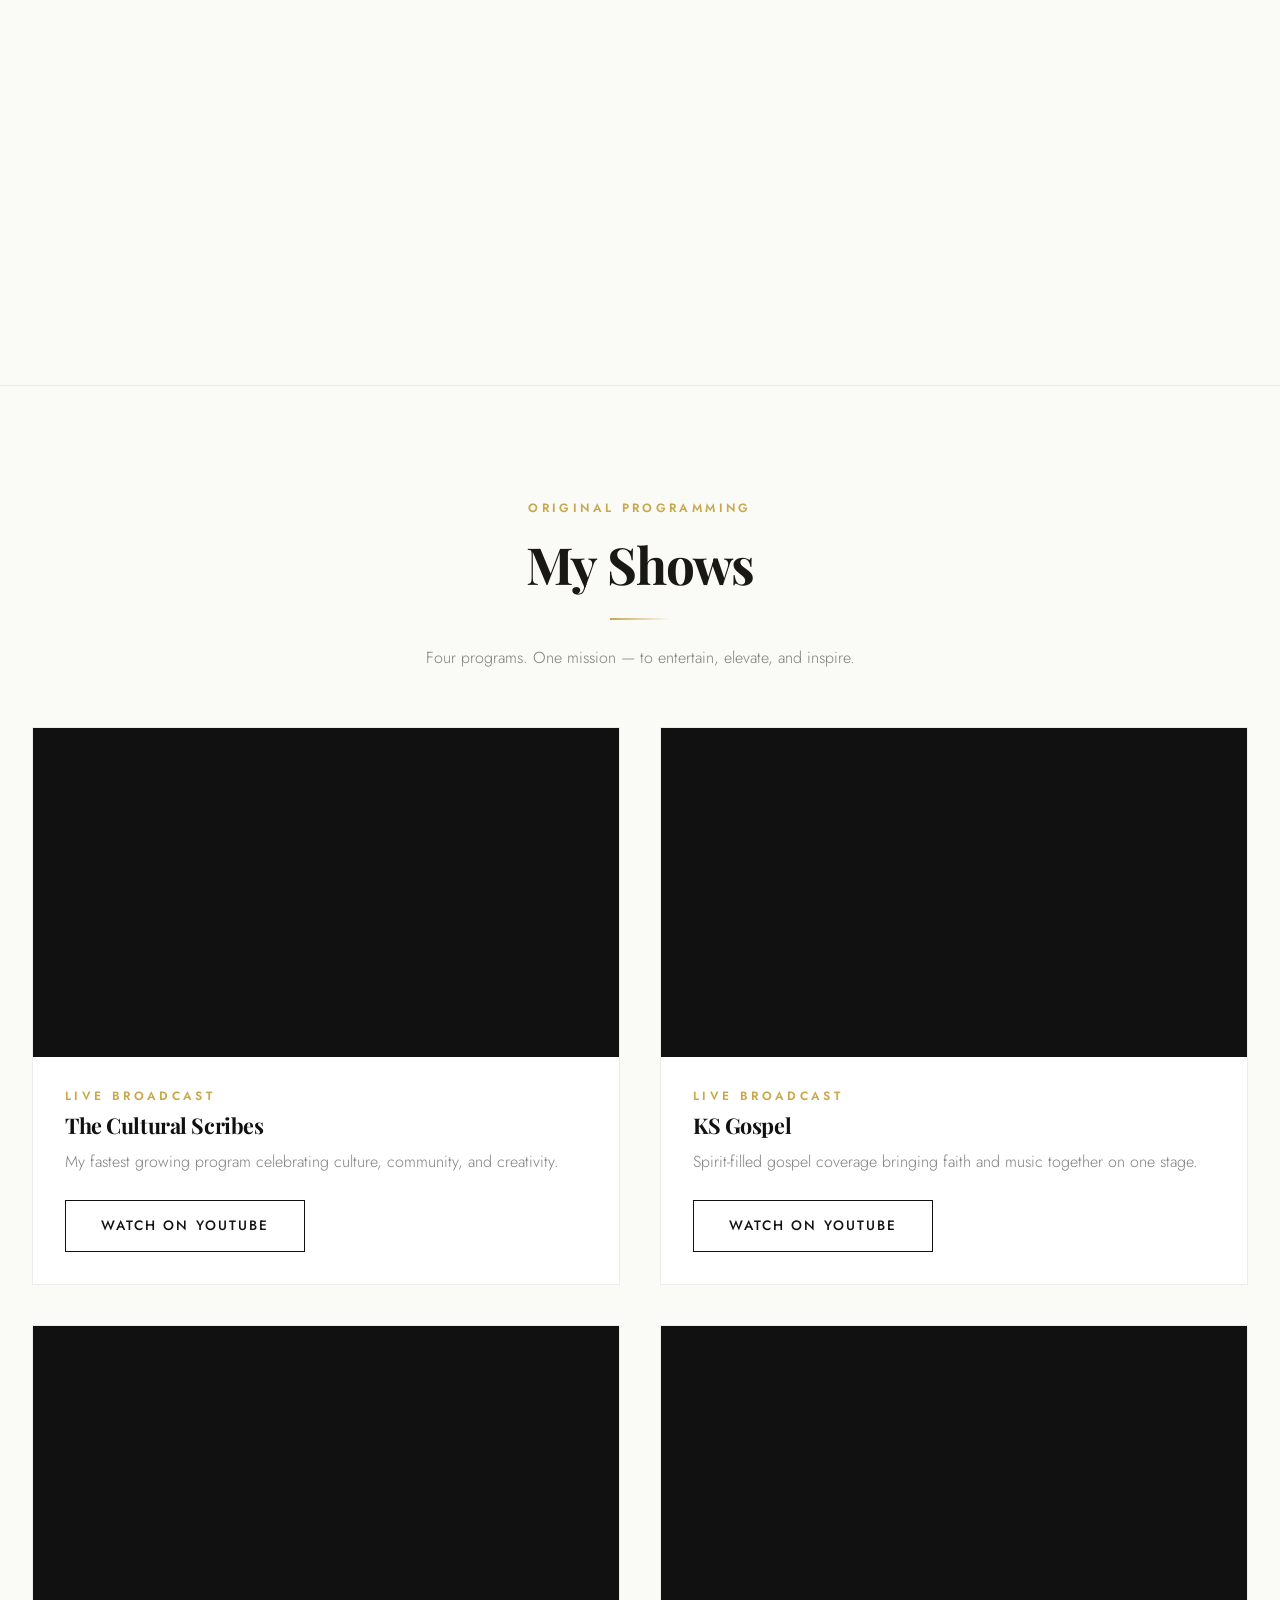
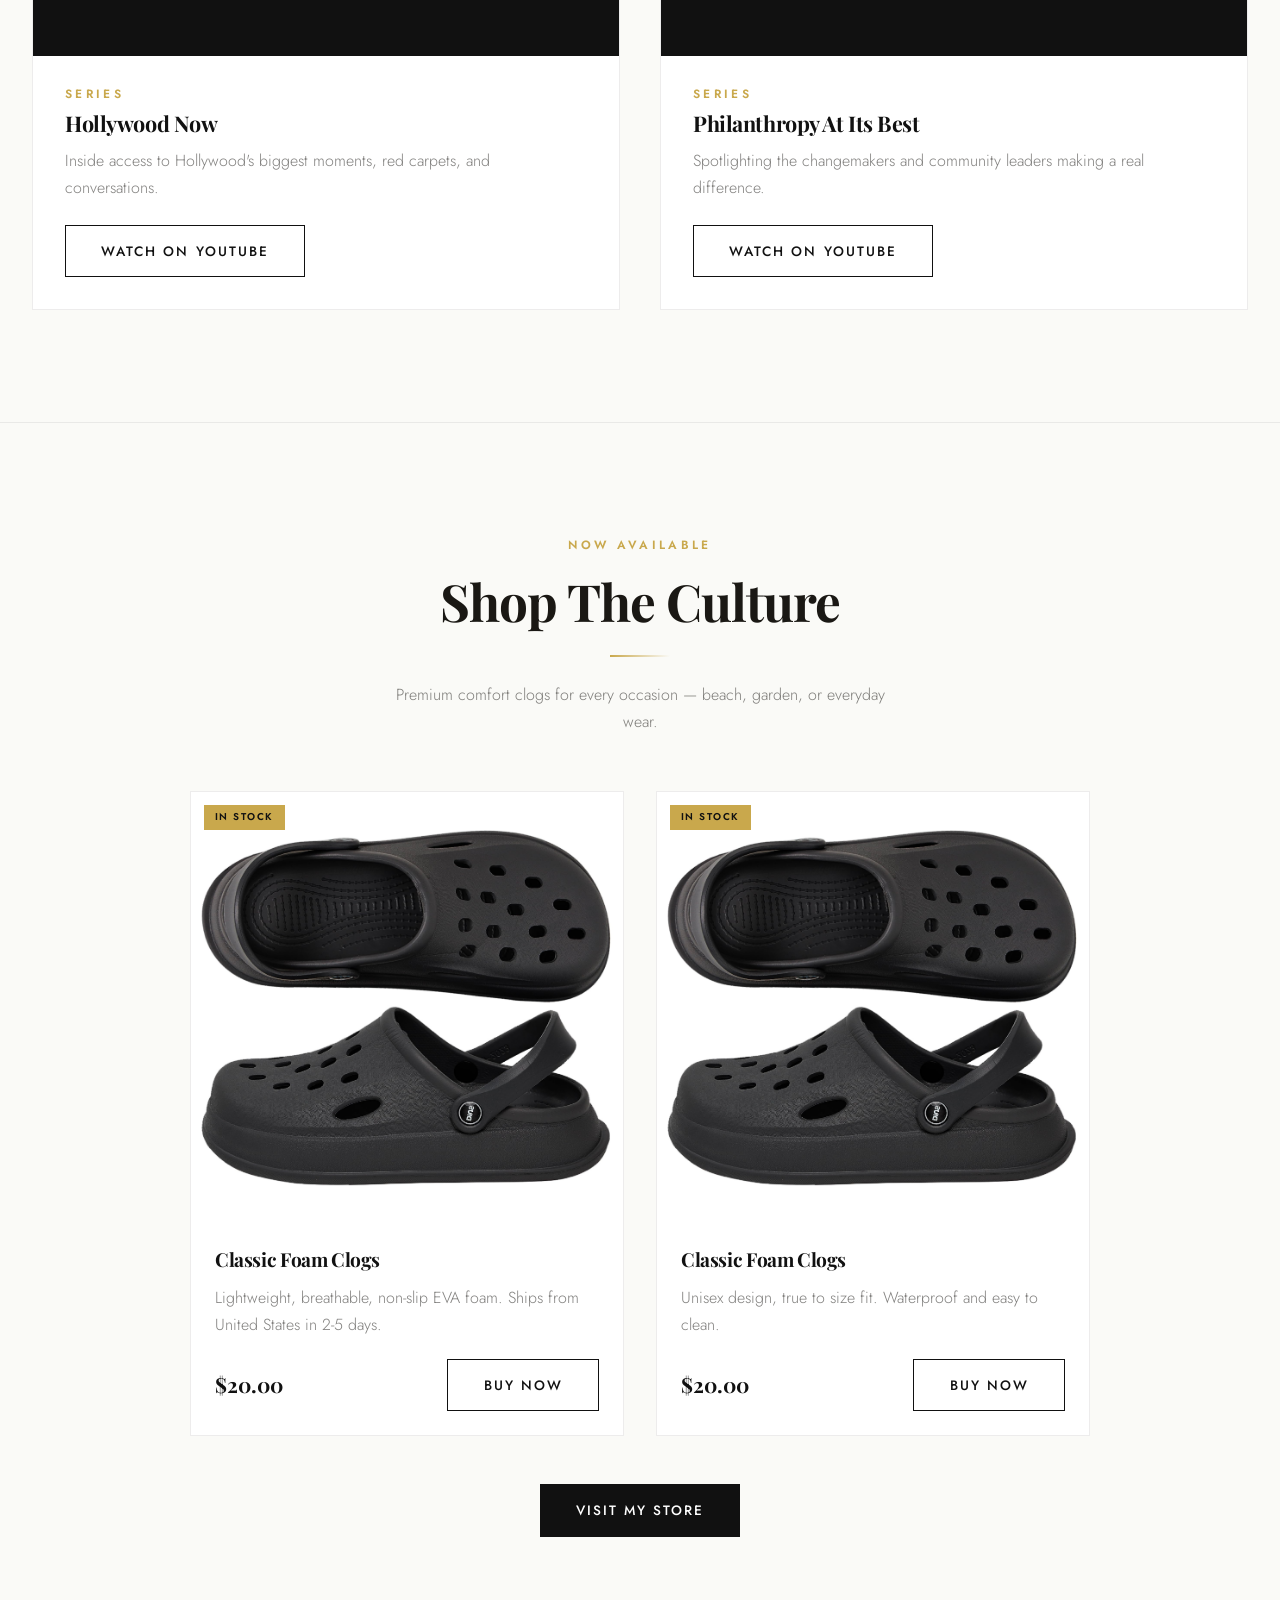
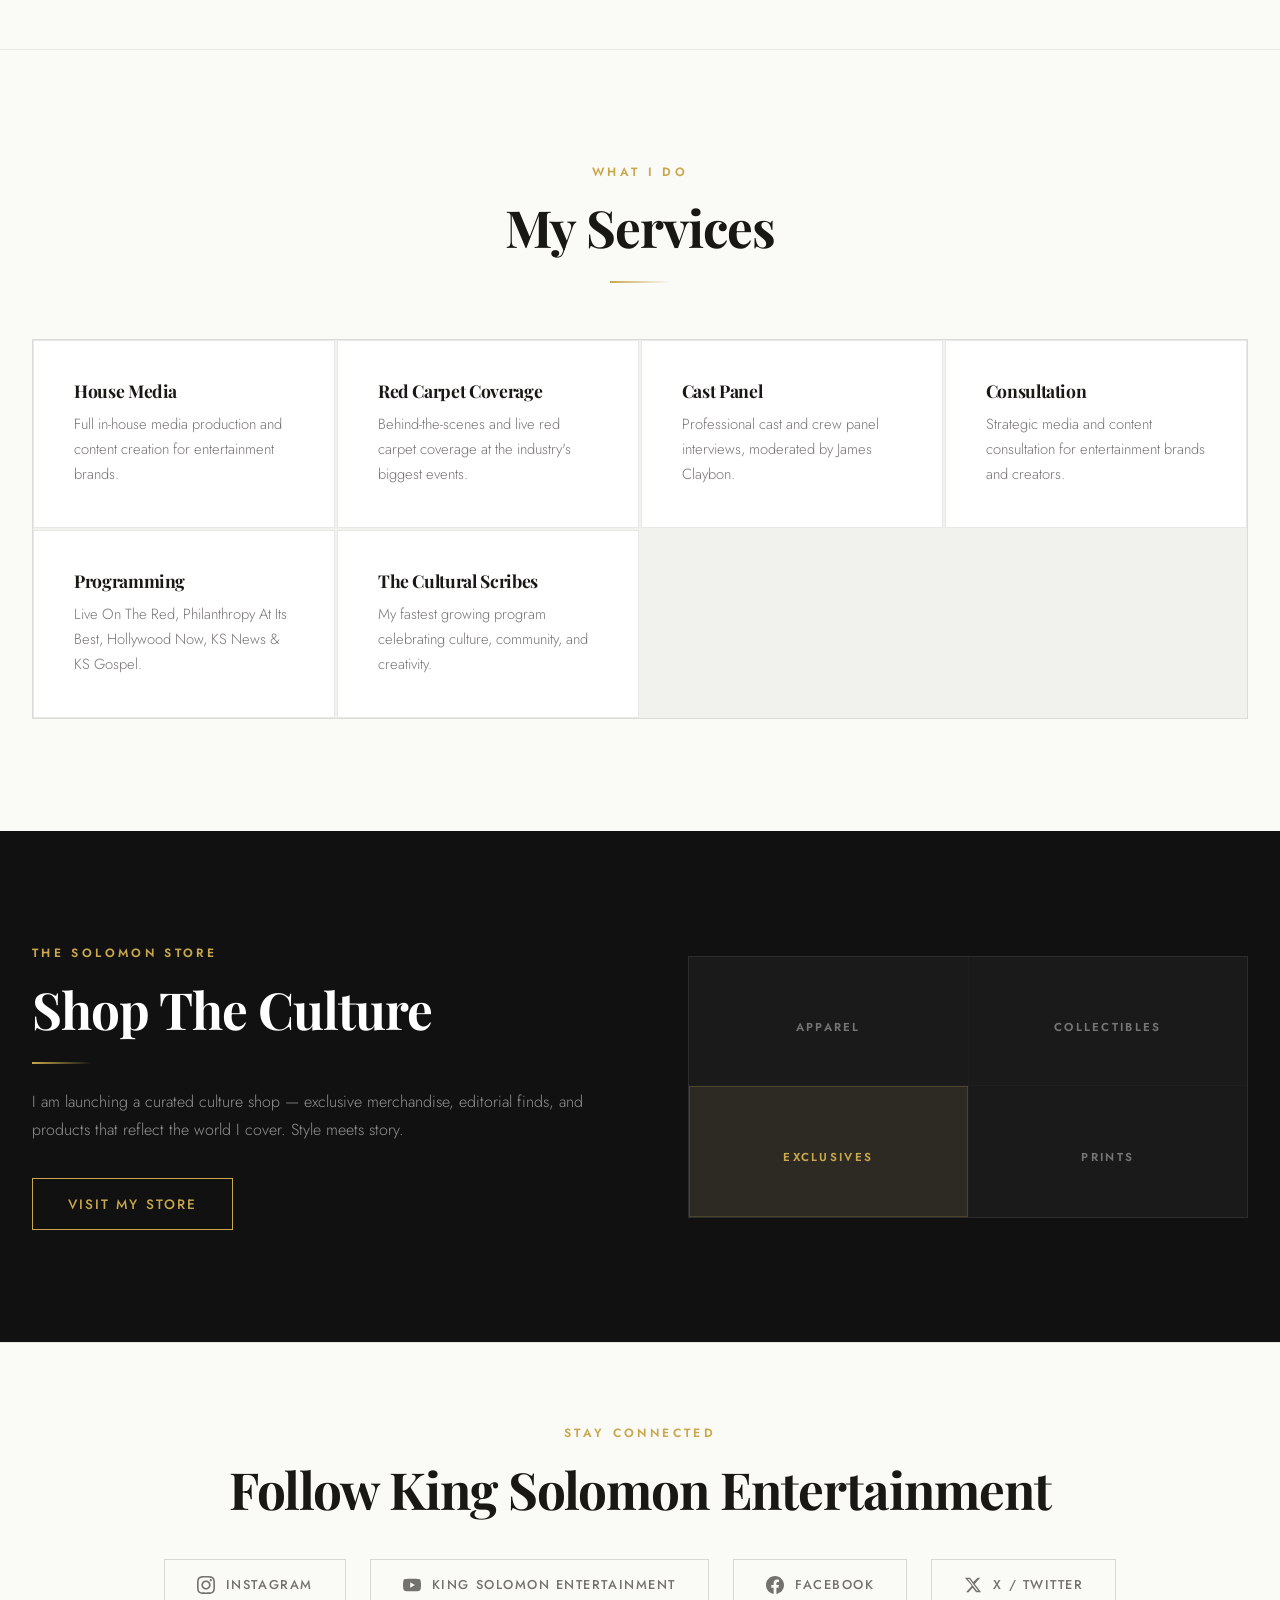
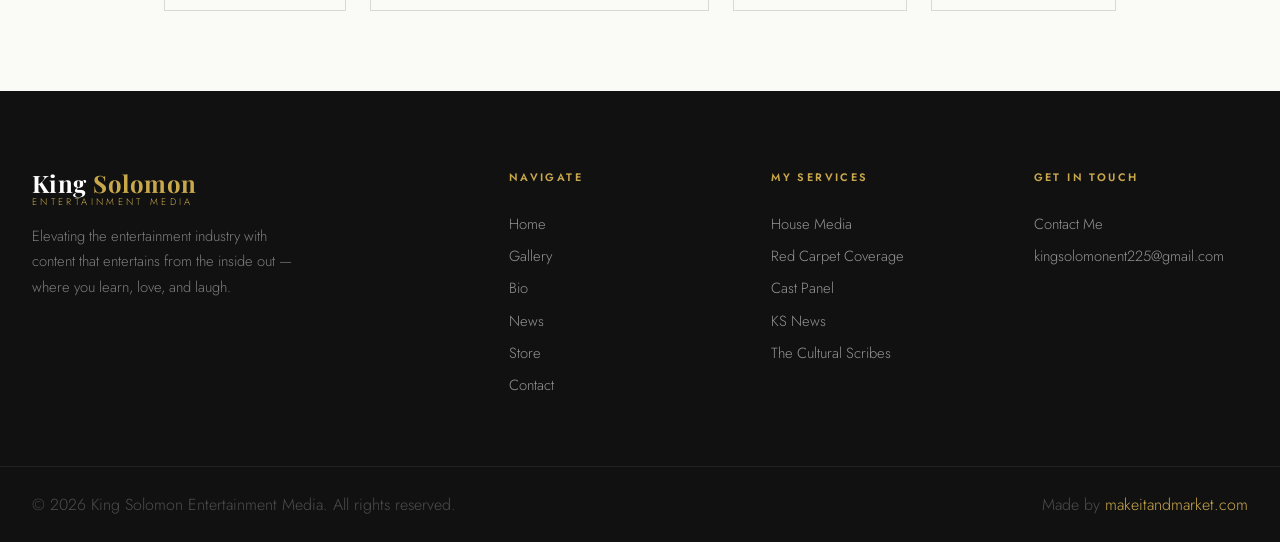
==== commit ff46fdd5: "Refactor gallery section layout in index.html" ====
--- a/index.html
+++ b/index.html
@@ -146,8 +146,8 @@
 <!-- GALLERY PREVIEW -->
 <section class="section" style="padding-top:0">
   <div class="container">
-    <div style="display:flex;justify-content:space-between;align-items:flex-end;margin-bottom:2.5rem" class="reveal">
-      <div>
+<div class="section-head-row reveal">
+  <div>
         <span class="section-label">Behind The Scenes</span>
         <h2 class="section-title">In The Field</h2>
       </div>
--- a/css/main.css
+++ b/css/main.css
@@ -2479,3 +2479,26 @@
 body:not(.home) .ham-btn span {
   background: #111111 !important;
 }
+/* ==========================================
+   MOBILE DESIGN CLEANUP
+   ========================================== */
+@media (max-width: 768px) {
+
+  /* FIX 1 — Program "Watch on YouTube" buttons wrapping badly */
+  .program-info .btn {
+    width: 100%;
+    justify-content: center;
+  }
+
+  .program-info .btn span {
+    white-space: nowrap;
+  }
+
+  /* FIX 2 — Gallery preview heading + Full Gallery button colliding */
+  .section .reveal > div[style*="justify-content:space-between"],
+  .section .reveal > div[style*="justify-content: space-between"] {
+    flex-direction: column !important;
+    align-items: flex-start !important;
+    gap: 1.5rem !important;
+  }
+}
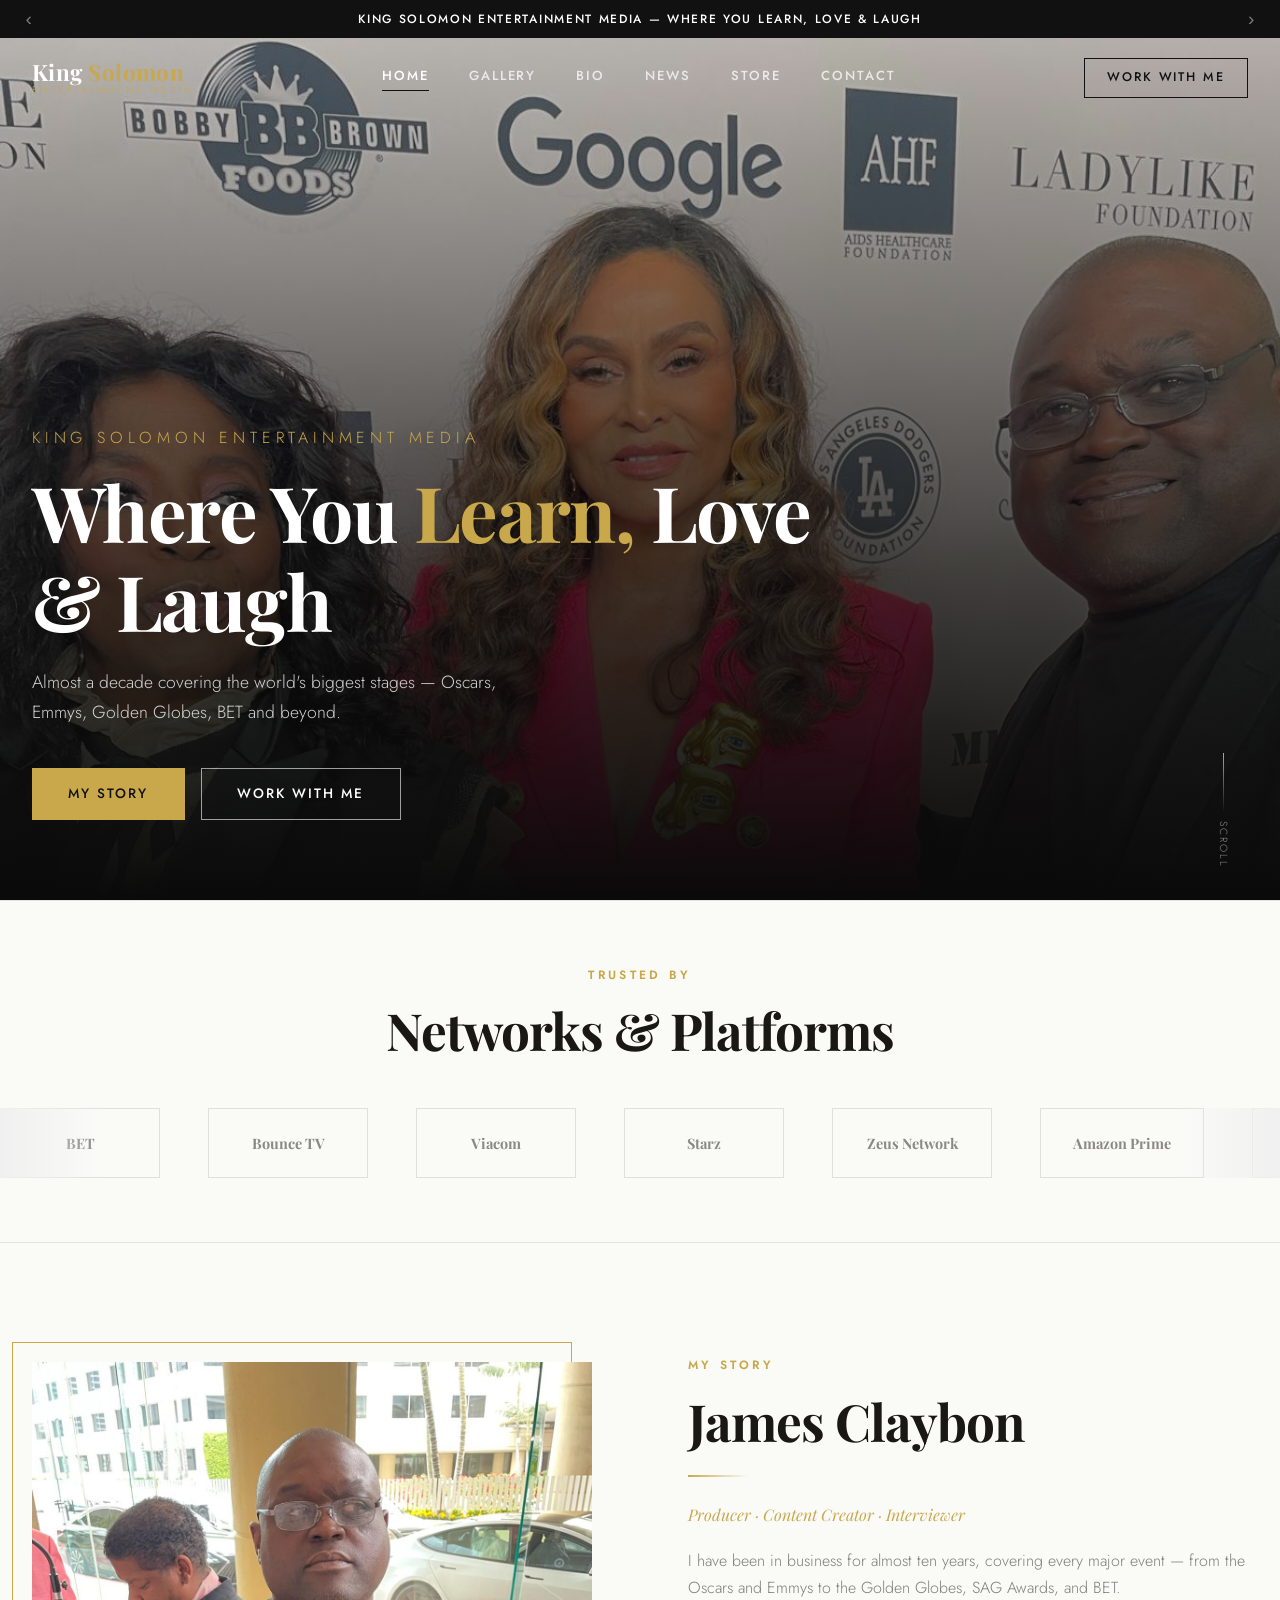
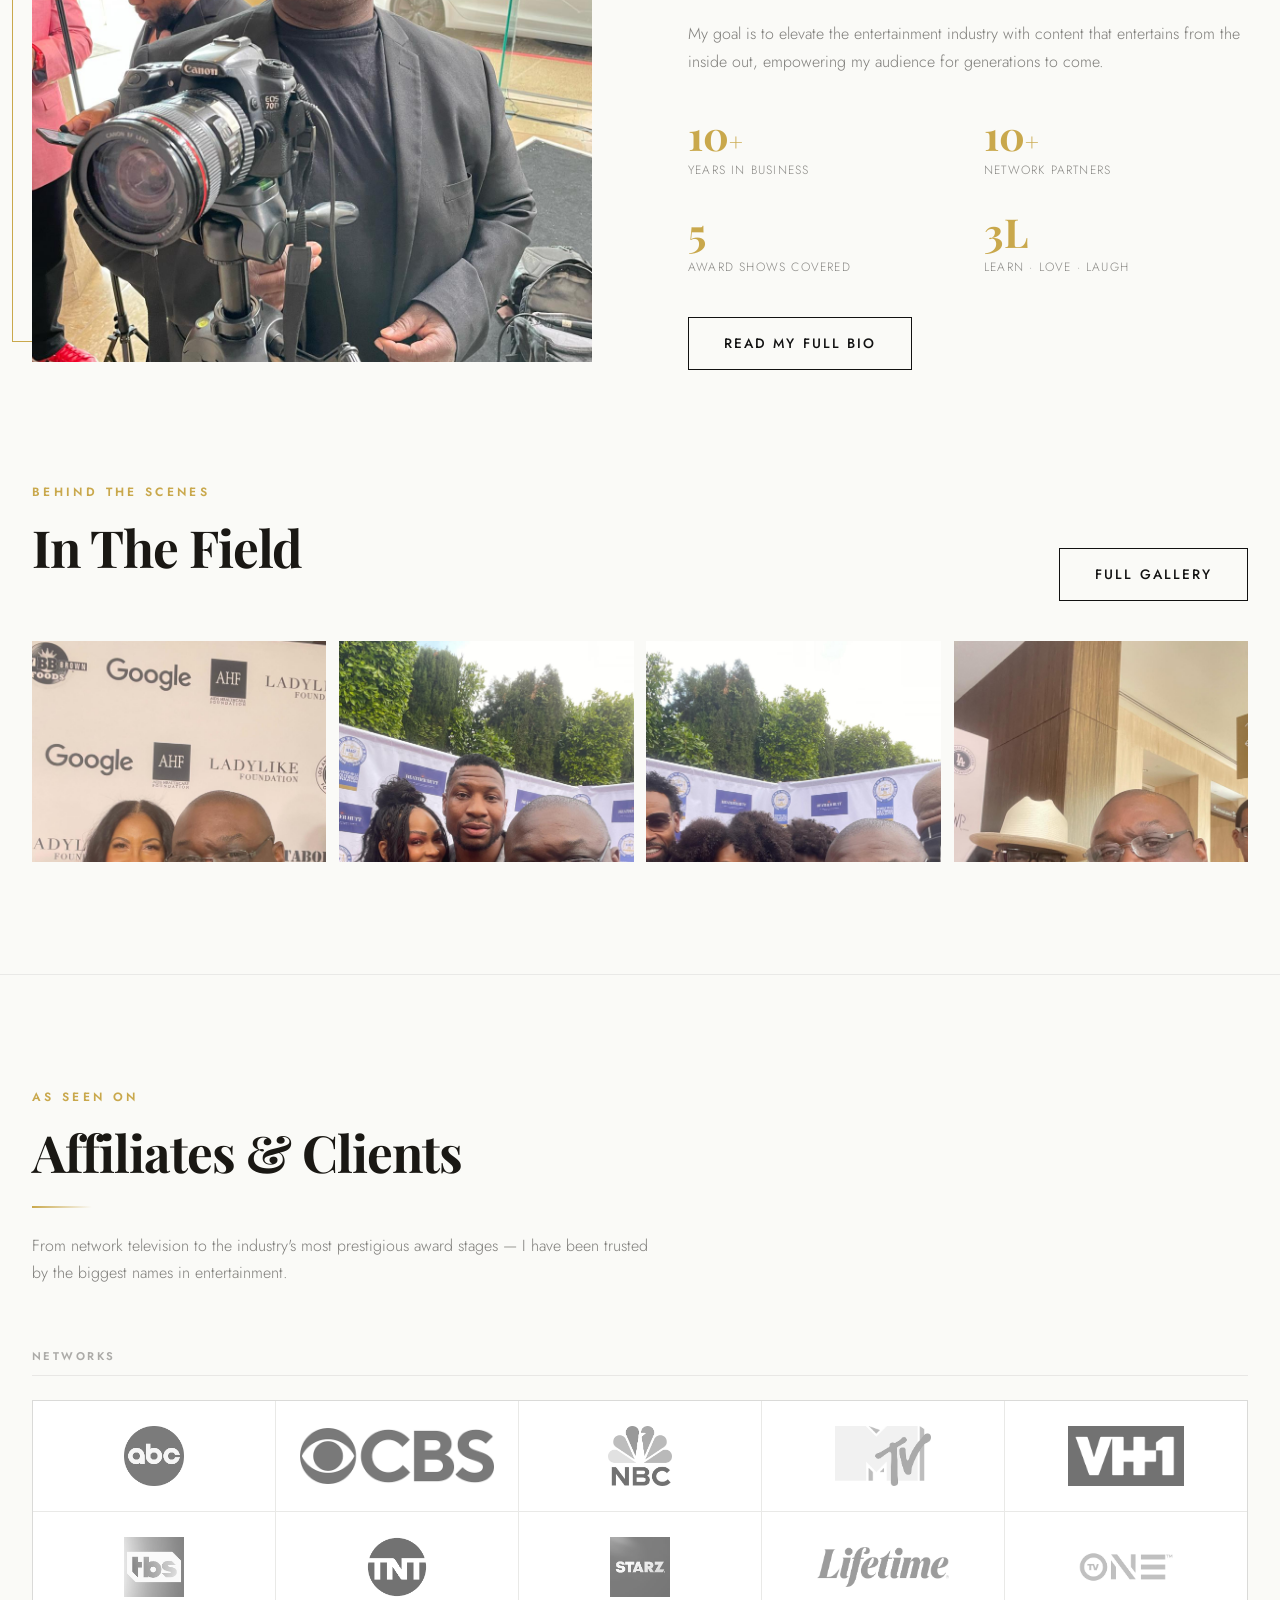
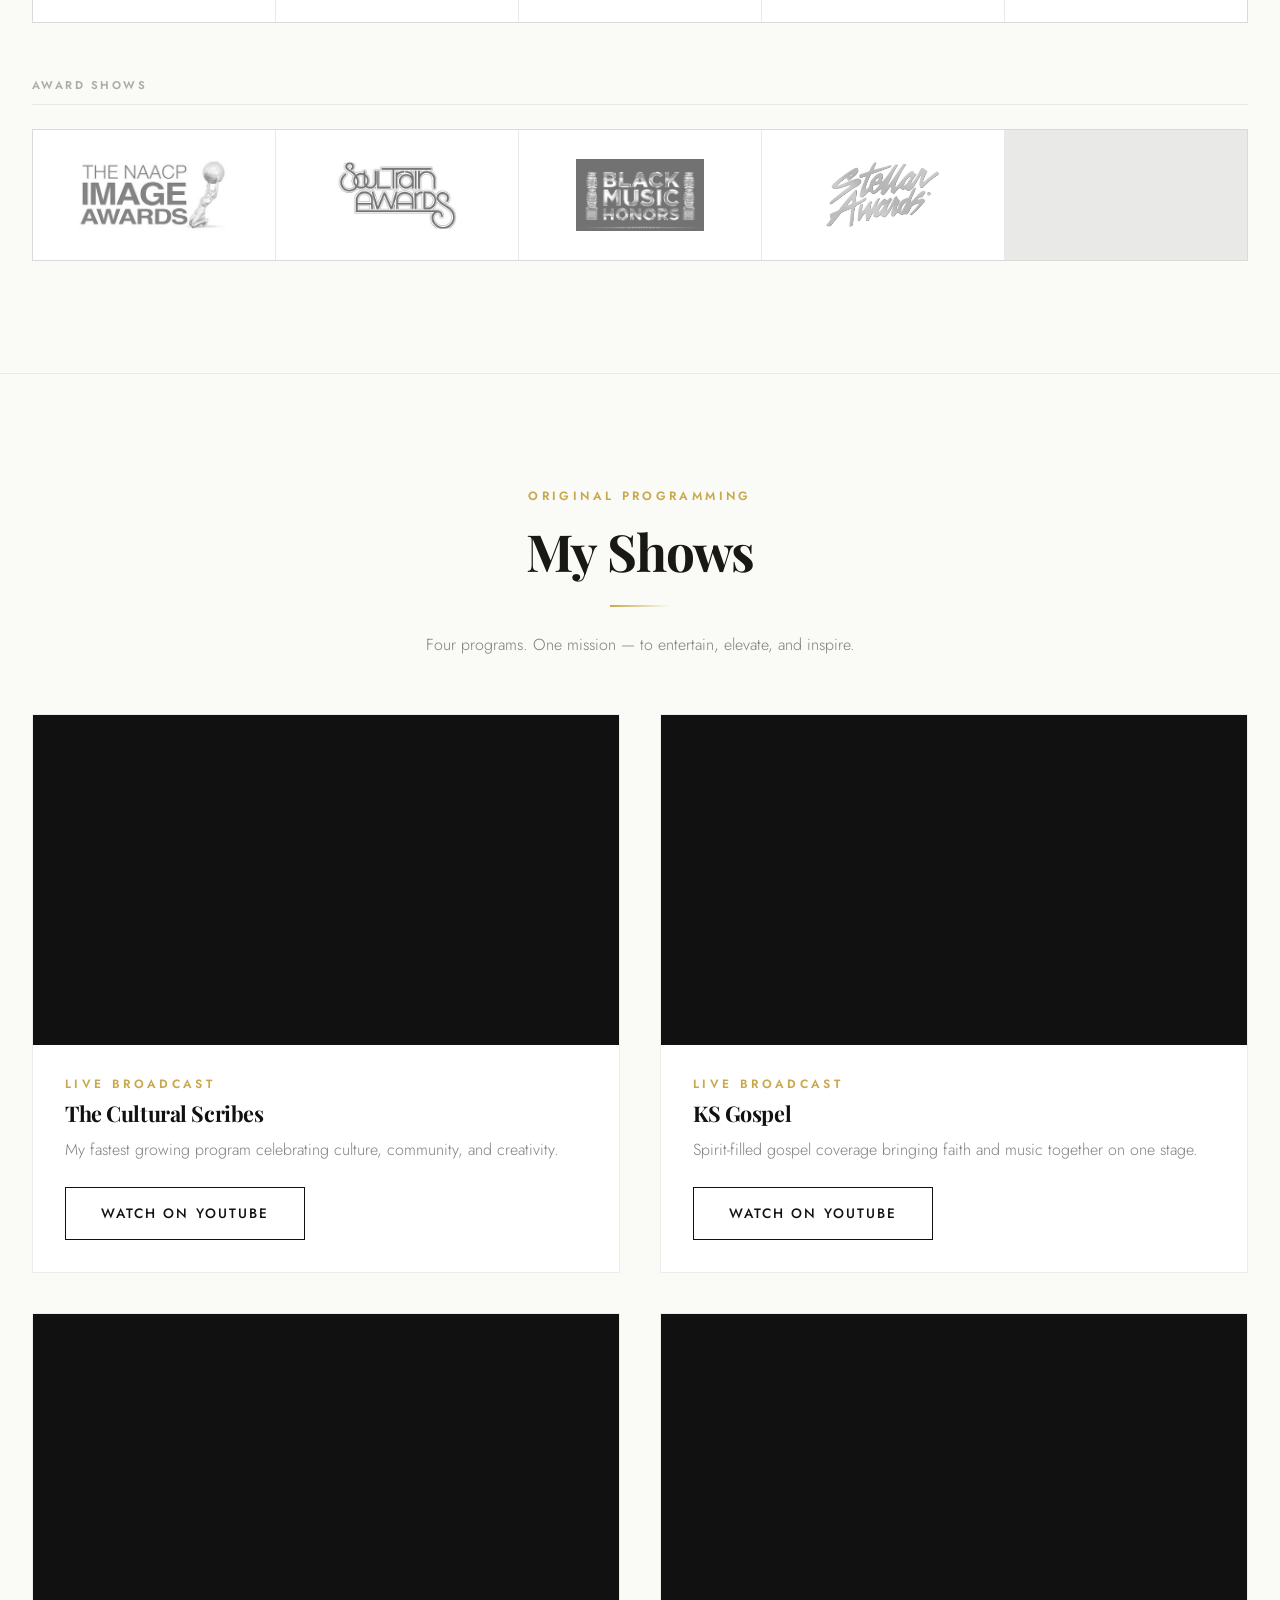
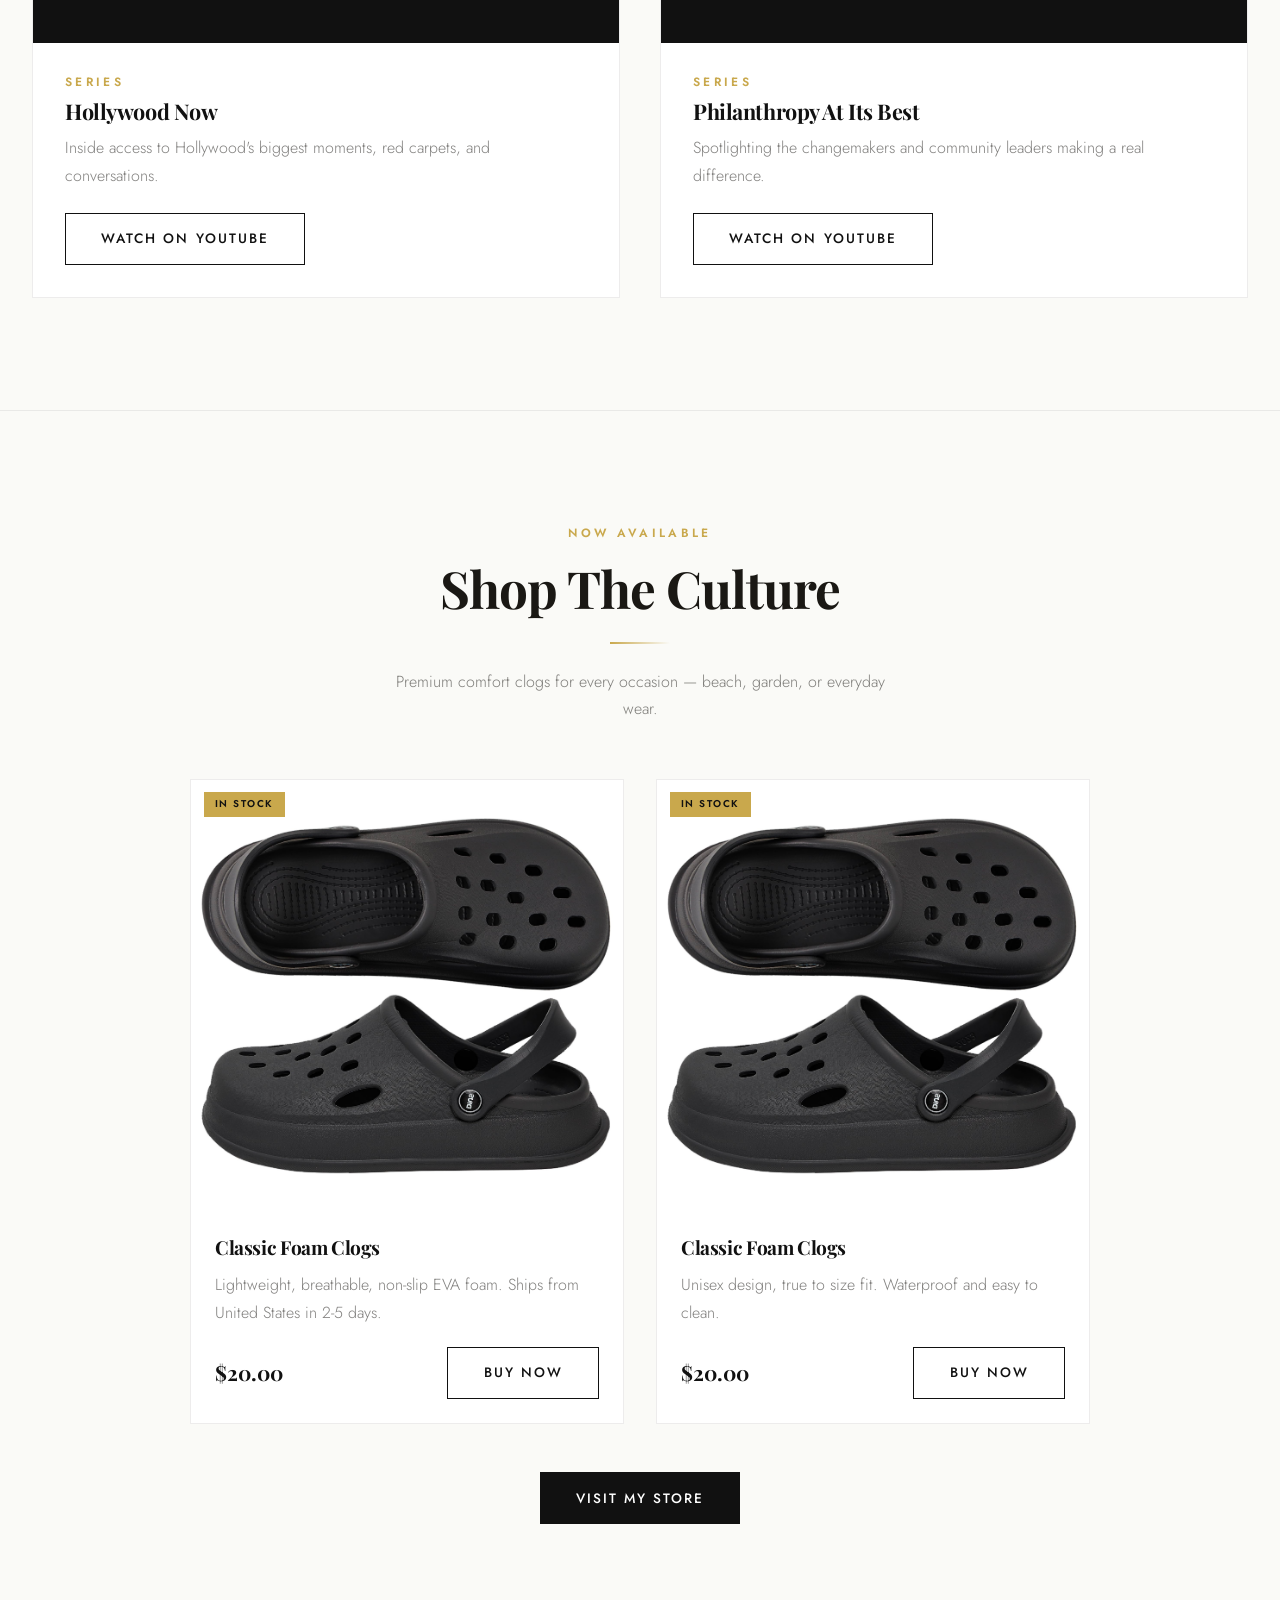
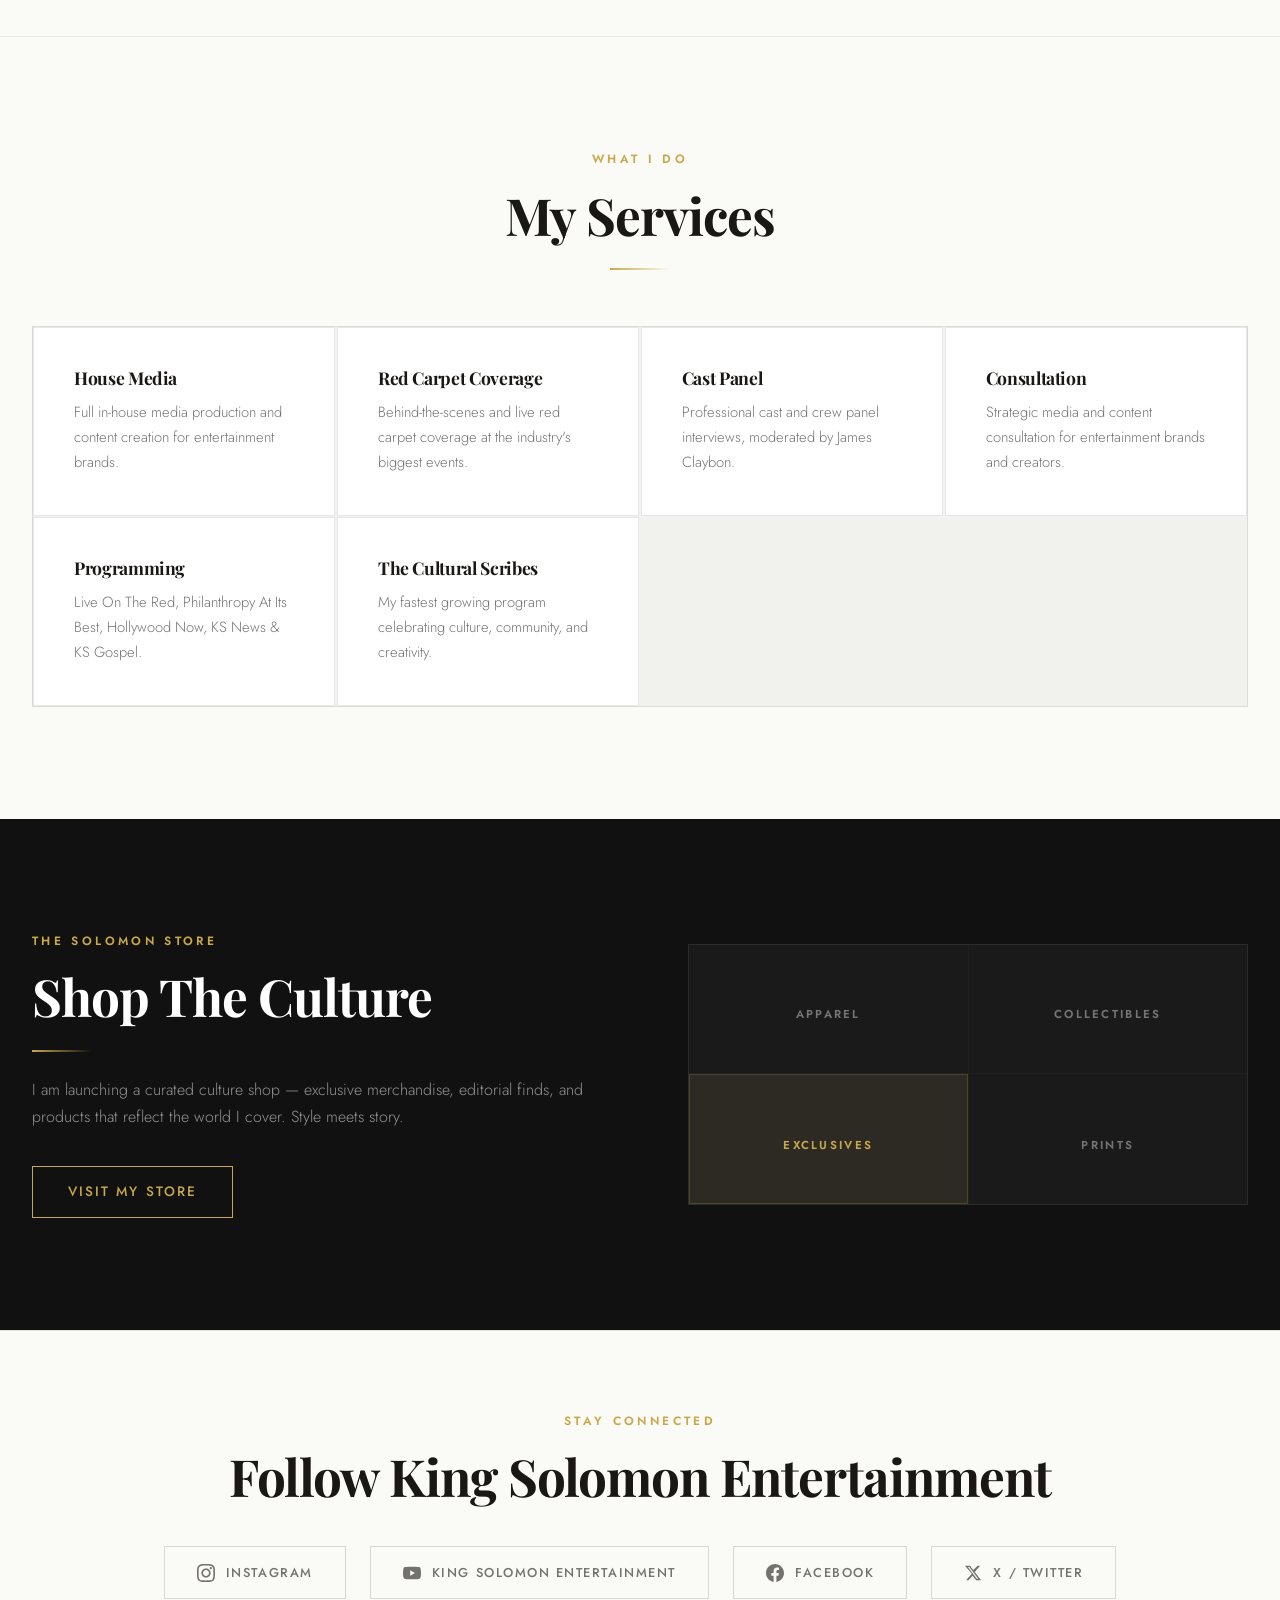
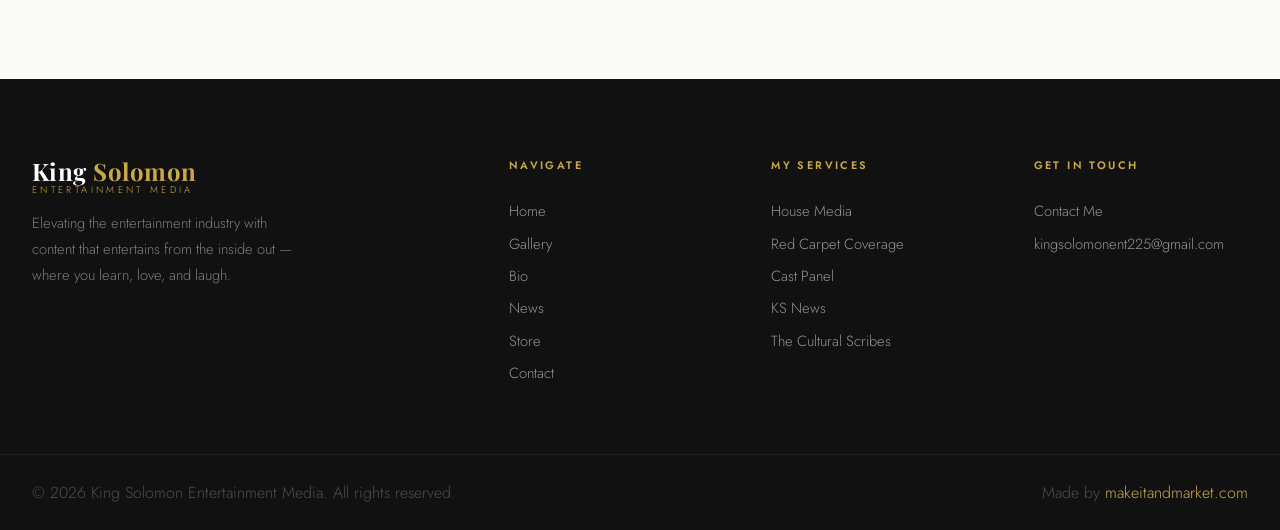
==== commit 5ae2df0f: "Add favicon and apple touch icon links to index.html" ====
--- a/index.html
+++ b/index.html
@@ -4,6 +4,9 @@
 <meta charset="UTF-8">
 <meta name="viewport" content="width=device-width, initial-scale=1.0">
 <title>King Solomon Entertainment Media — Where You Learn, Love &amp; Laugh</title>
+<link rel="icon" type="image/png" sizes="32x32" href="favicon-32.png">
+<link rel="icon" type="image/svg+xml" href="favicon.svg">
+<link rel="apple-touch-icon" href="favicon-180.png">
 <meta name="description" content="King Solomon Entertainment Media — covering the Oscars, Emmys, Golden Globes, BET and beyond.">
 <link rel="stylesheet" href="css/main.css">
 </head>
--- a/css/main.css
+++ b/css/main.css
@@ -2502,3 +2502,46 @@
     gap: 1.5rem !important;
   }
 }
+.section-head-row {
+  display: flex;
+  justify-content: space-between;
+  align-items: flex-end;
+  margin-bottom: 2.5rem;
+}
+
+@media (max-width: 768px) {
+  .section-head-row {
+    flex-direction: column;
+    align-items: flex-start;
+    gap: 1.5rem;
+  }
+}
+@media (max-width: 768px) {
+
+  /* Programs stack to single column on mobile */
+  .programs-section .programs-grid {
+    grid-template-columns: 1fr !important;
+    gap: 2rem !important;
+  }
+
+  /* Buttons full width, text fits */
+  .program-info .btn {
+    width: 100%;
+    justify-content: center;
+  }
+
+  .program-info .btn span {
+    white-space: nowrap;
+    font-size: 0.75rem;
+  }
+
+  /* Slightly smaller program title on mobile */
+  .program-title {
+    font-size: 1.2rem;
+  }
+
+  /* Product showcase also single column for consistency */
+  .product-showcase-section .product-showcase-grid {
+    grid-template-columns: 1fr !important;
+  }
+}
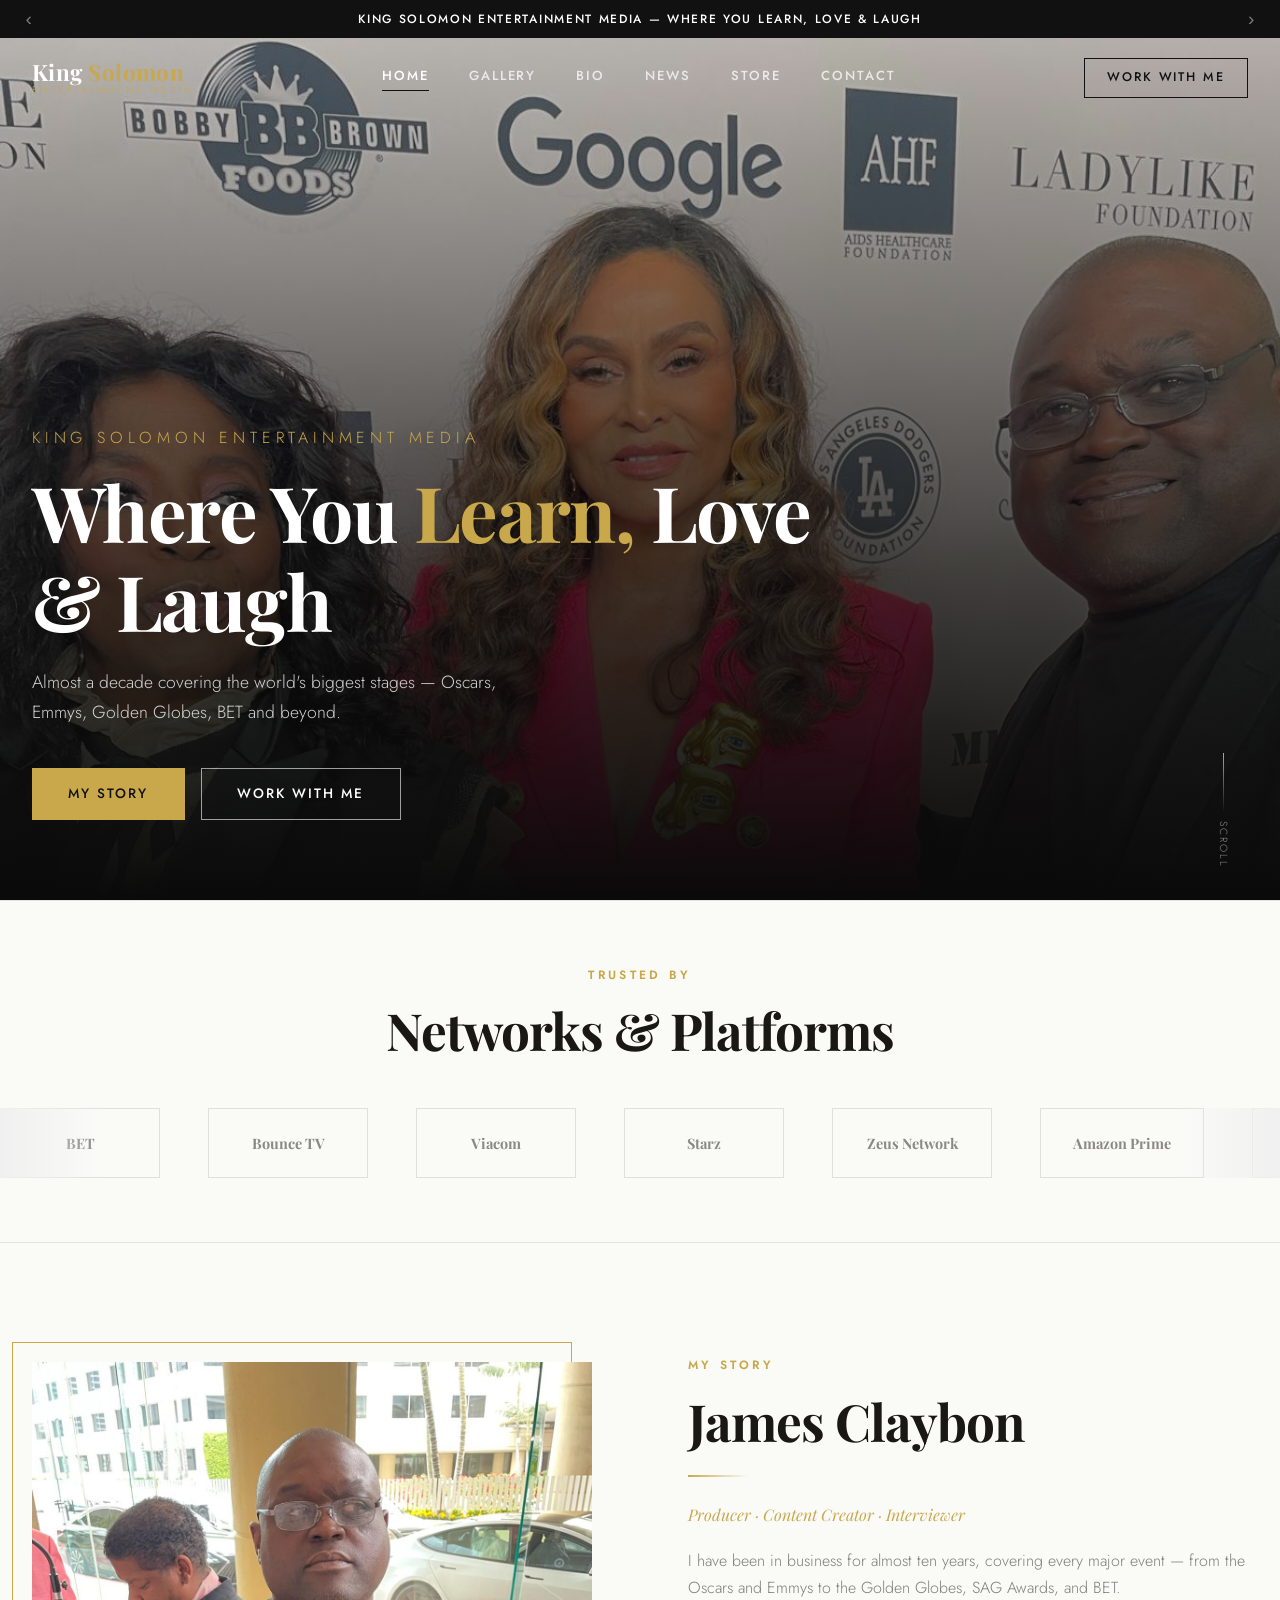
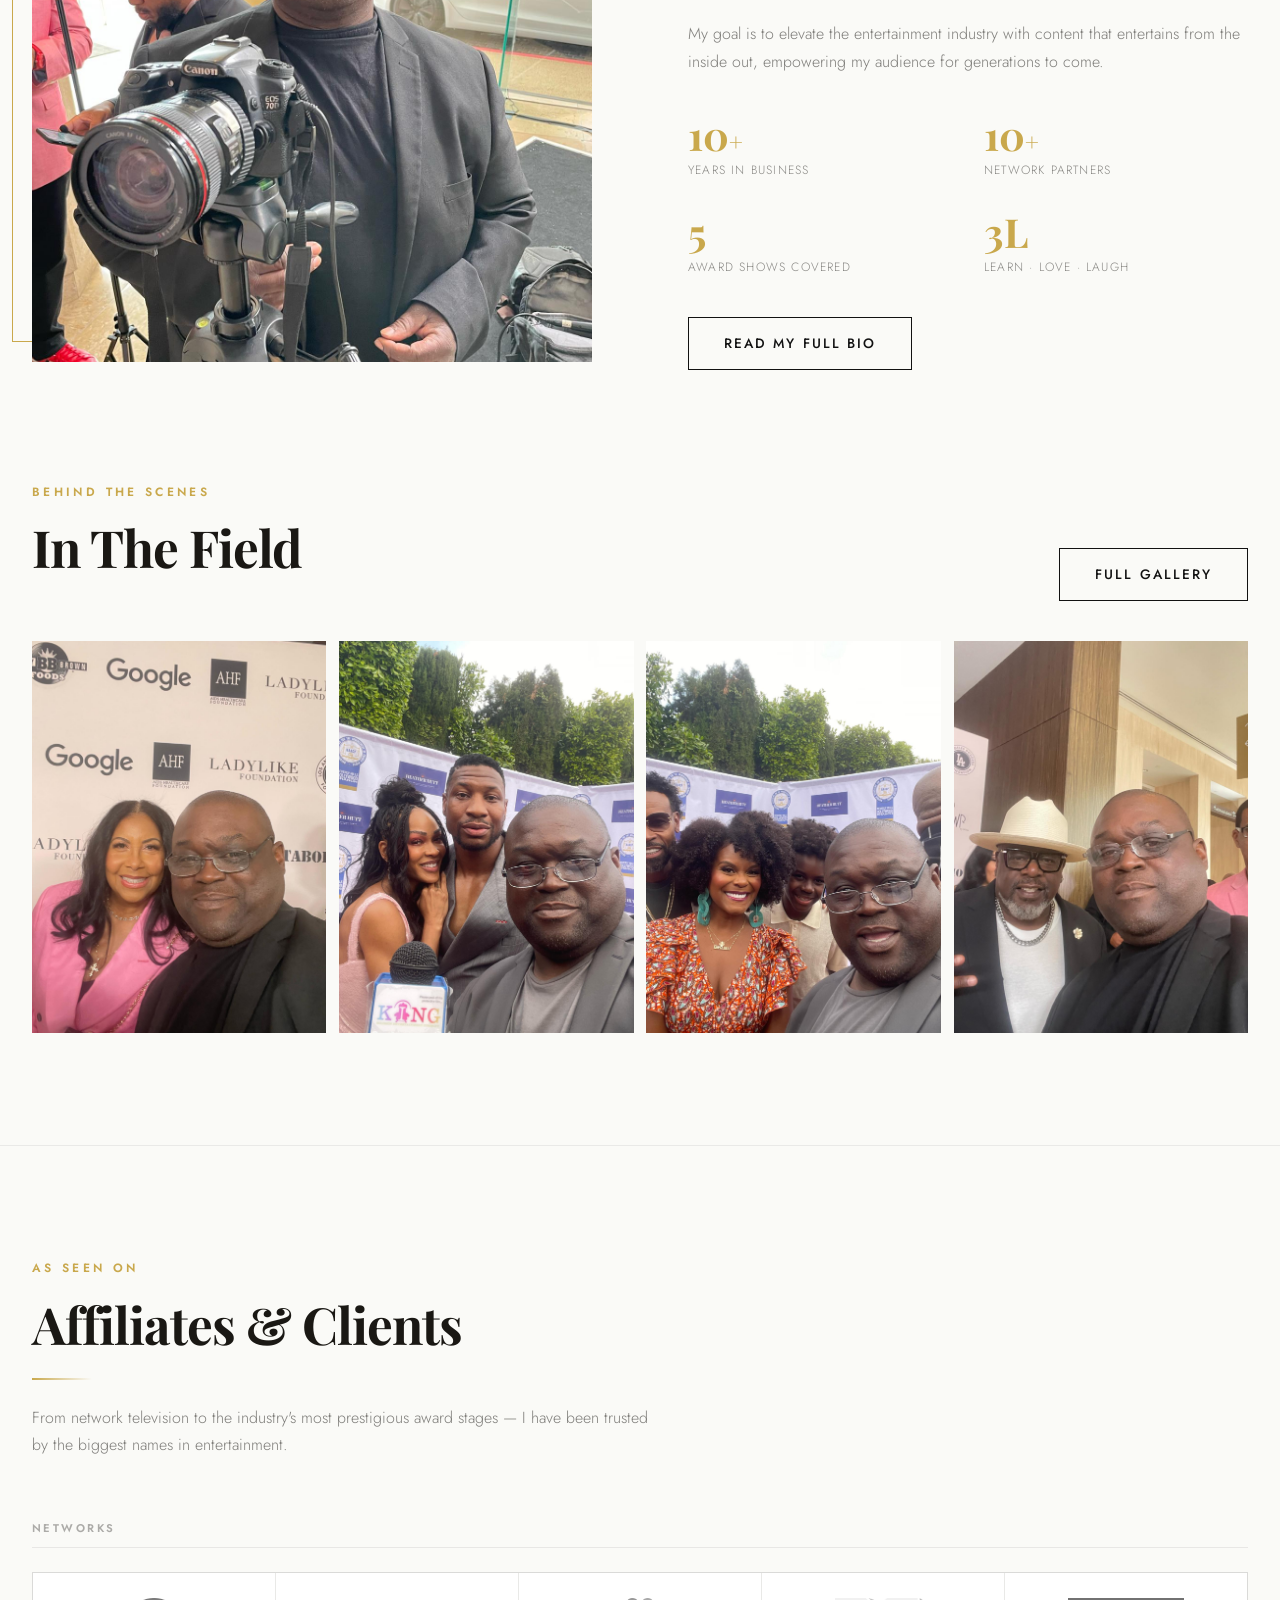
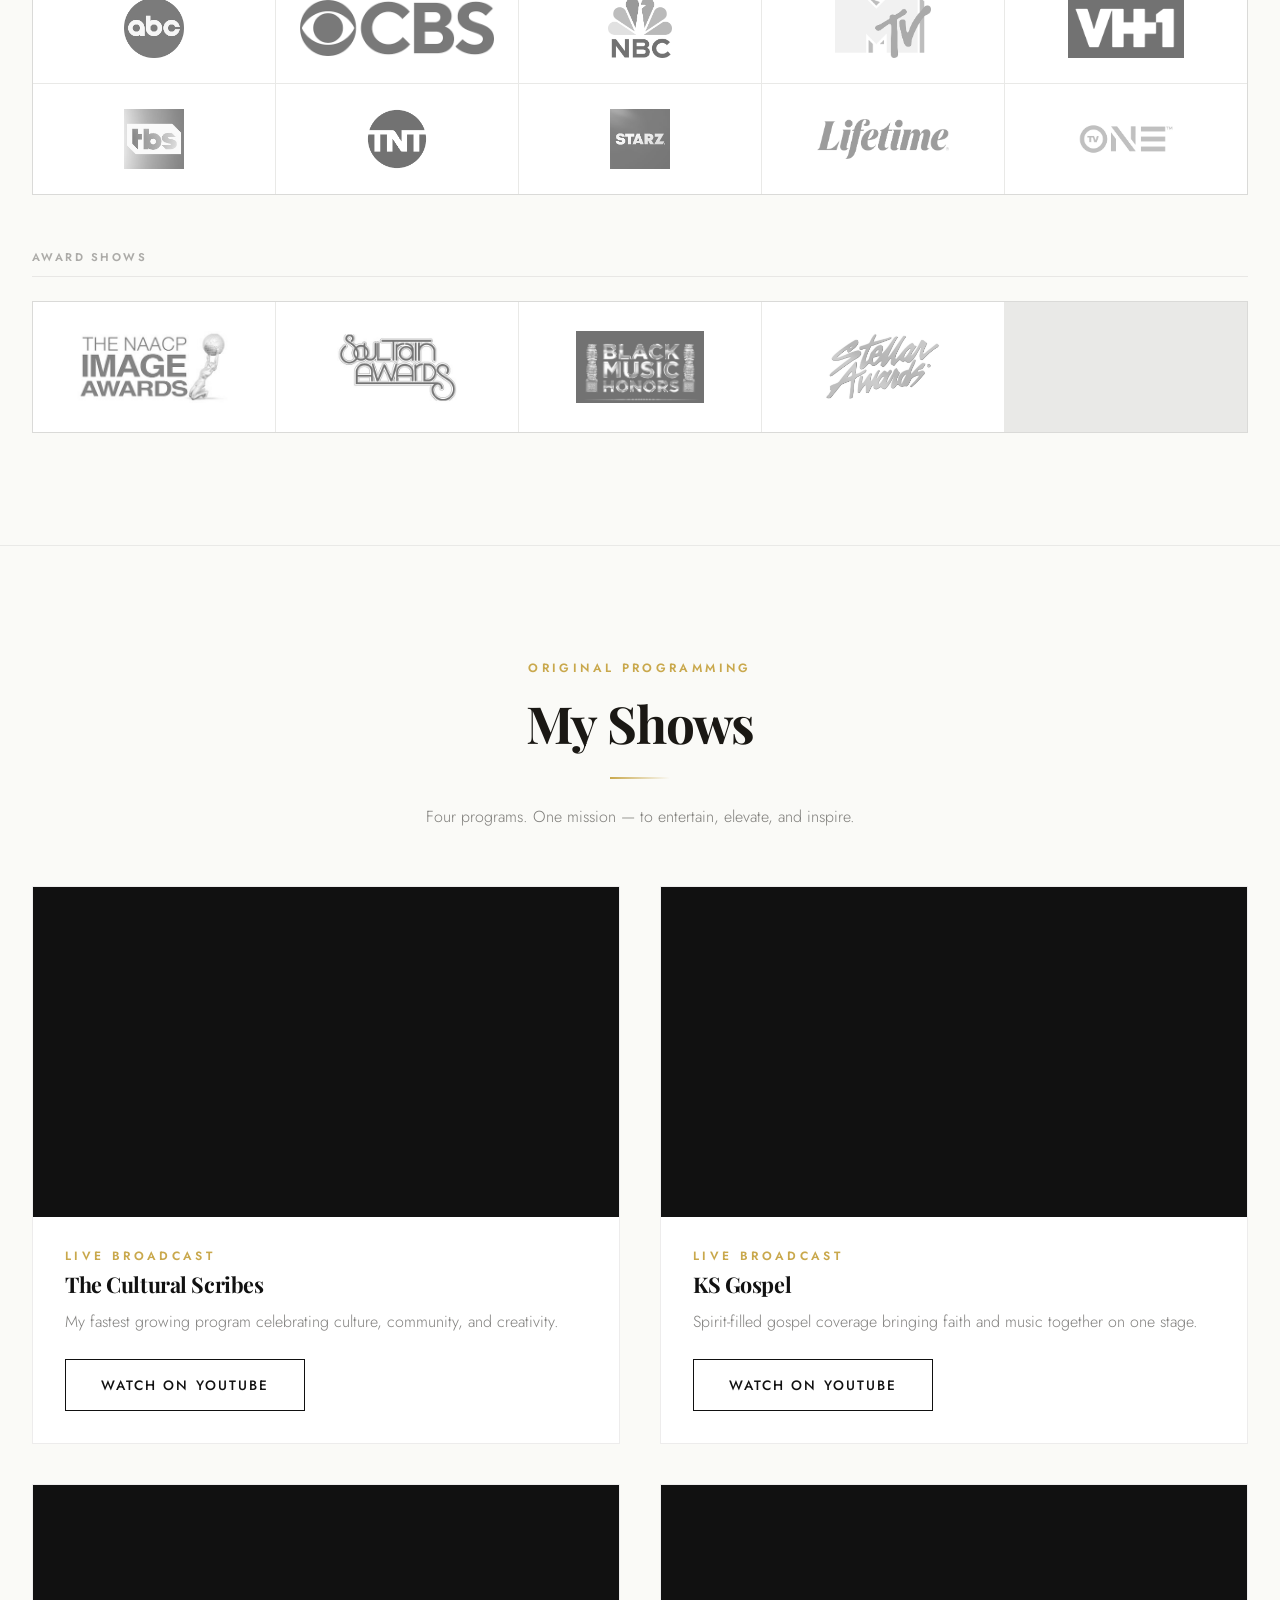
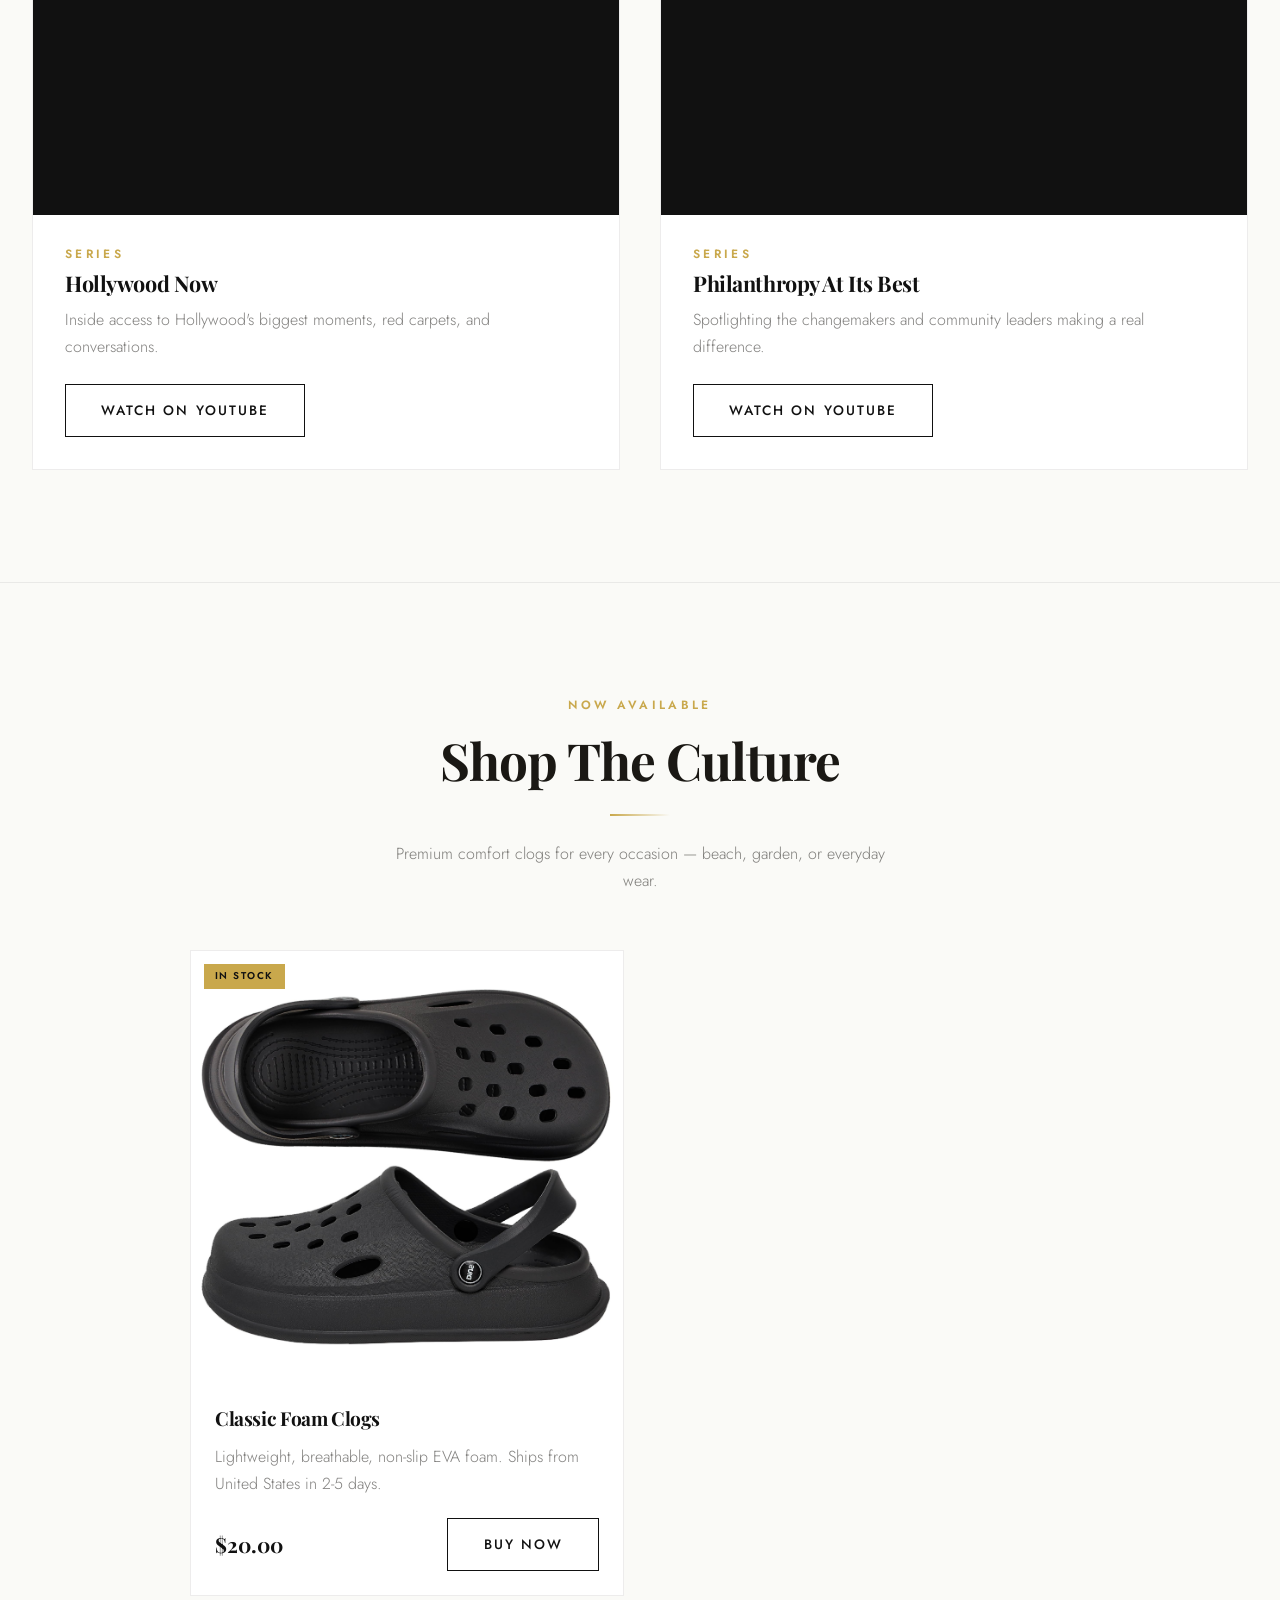
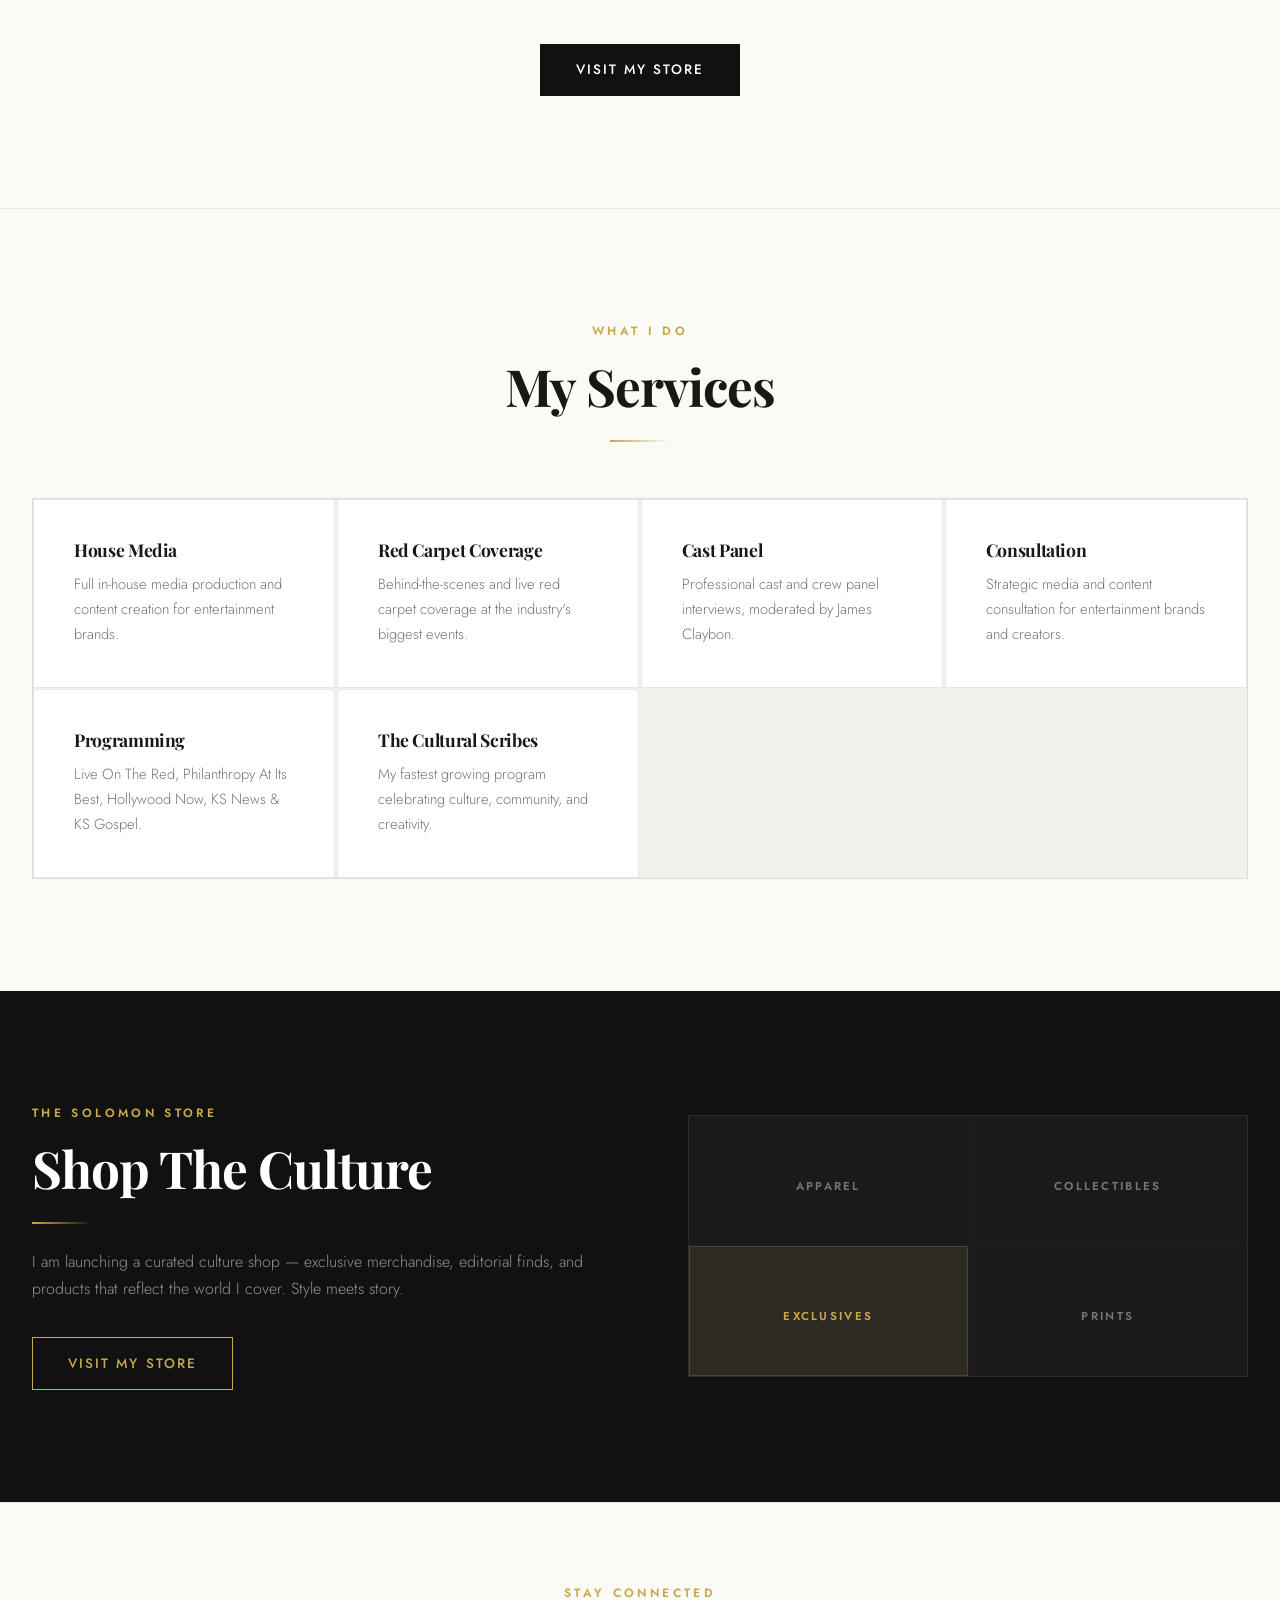
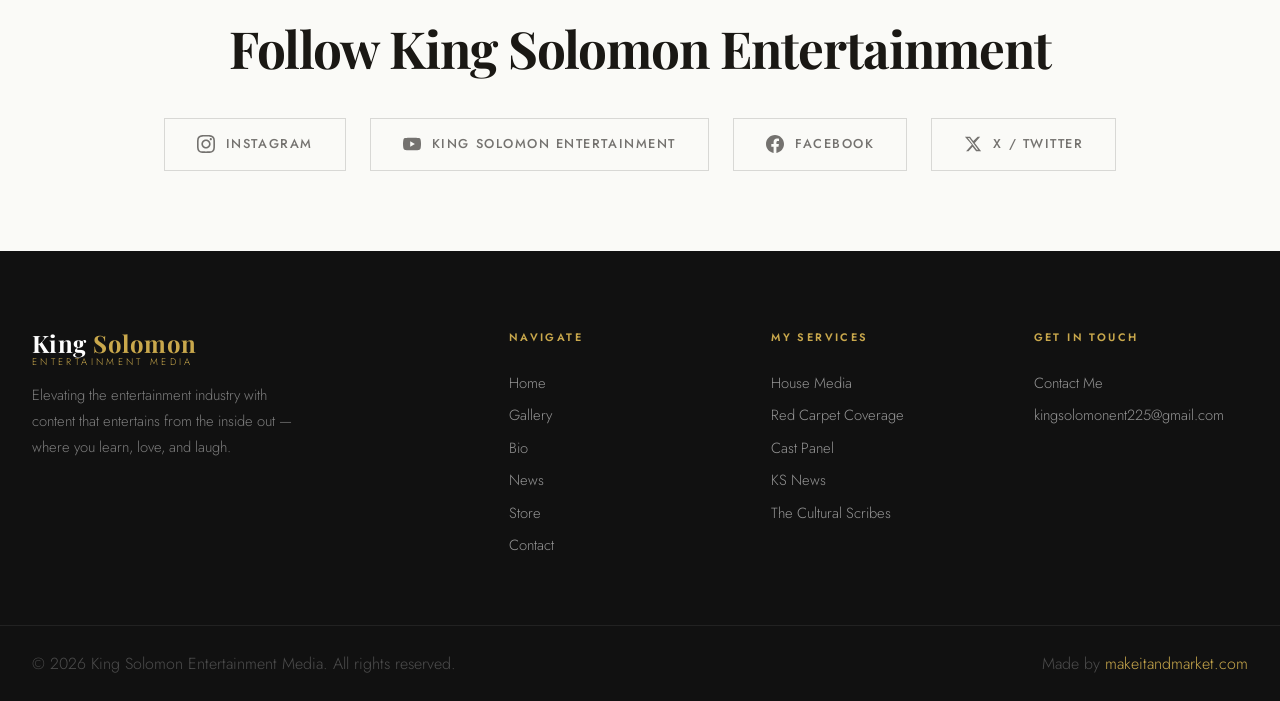
==== commit 8fe70c61: "Remove Classic Foam Clogs product showcase Removed the product showcase card for Classic Foam Clogs." ====
--- a/index.html
+++ b/index.html
@@ -308,20 +308,6 @@
           </div>
         </div>
       </div>
-      <div class="product-showcase-card">
-        <div class="product-showcase-img">
-          <img src="images/clogs/clog-black.jpg" alt="Classic Foam Clogs">
-          <div class="product-showcase-badge">In Stock</div>
-        </div>
-        <div class="product-showcase-info">
-          <h3 class="product-showcase-name">Classic Foam Clogs</h3>
-          <p class="product-showcase-desc">Unisex design, true to size fit. Waterproof and easy to clean.</p>
-          <div class="product-showcase-footer">
-            <span class="product-showcase-price">$20.00</span>
-            <a href="https://store.kingsolomonentertainment.com" target="_blank" class="btn"><span>Buy Now</span></a>
-          </div>
-        </div>
-      </div>
     </div>
     <div style="text-align:center;margin-top:3rem" class="reveal">
       <a href="https://store.kingsolomonentertainment.com" target="_blank" class="btn btn-solid"><span>Visit My Store</span></a>
--- a/css/main.css
+++ b/css/main.css
@@ -2545,3 +2545,19 @@
     grid-template-columns: 1fr !important;
   }
 }
+/* ==========================================
+   GALLERY PREVIEW — TALLER + FACES CENTERED
+   ========================================== */
+.section [style*="grid-template-columns:repeat(4,1fr)"] .gallery-item {
+  aspect-ratio: 3 / 4 !important;
+}
+
+.section [style*="grid-template-columns:repeat(4,1fr)"] .gallery-item img {
+  object-position: center 30% !important;
+}
+
+@media (max-width: 768px) {
+  .section [style*="grid-template-columns:repeat(4,1fr)"] .gallery-item {
+    aspect-ratio: 4 / 5 !important;
+  }
+}
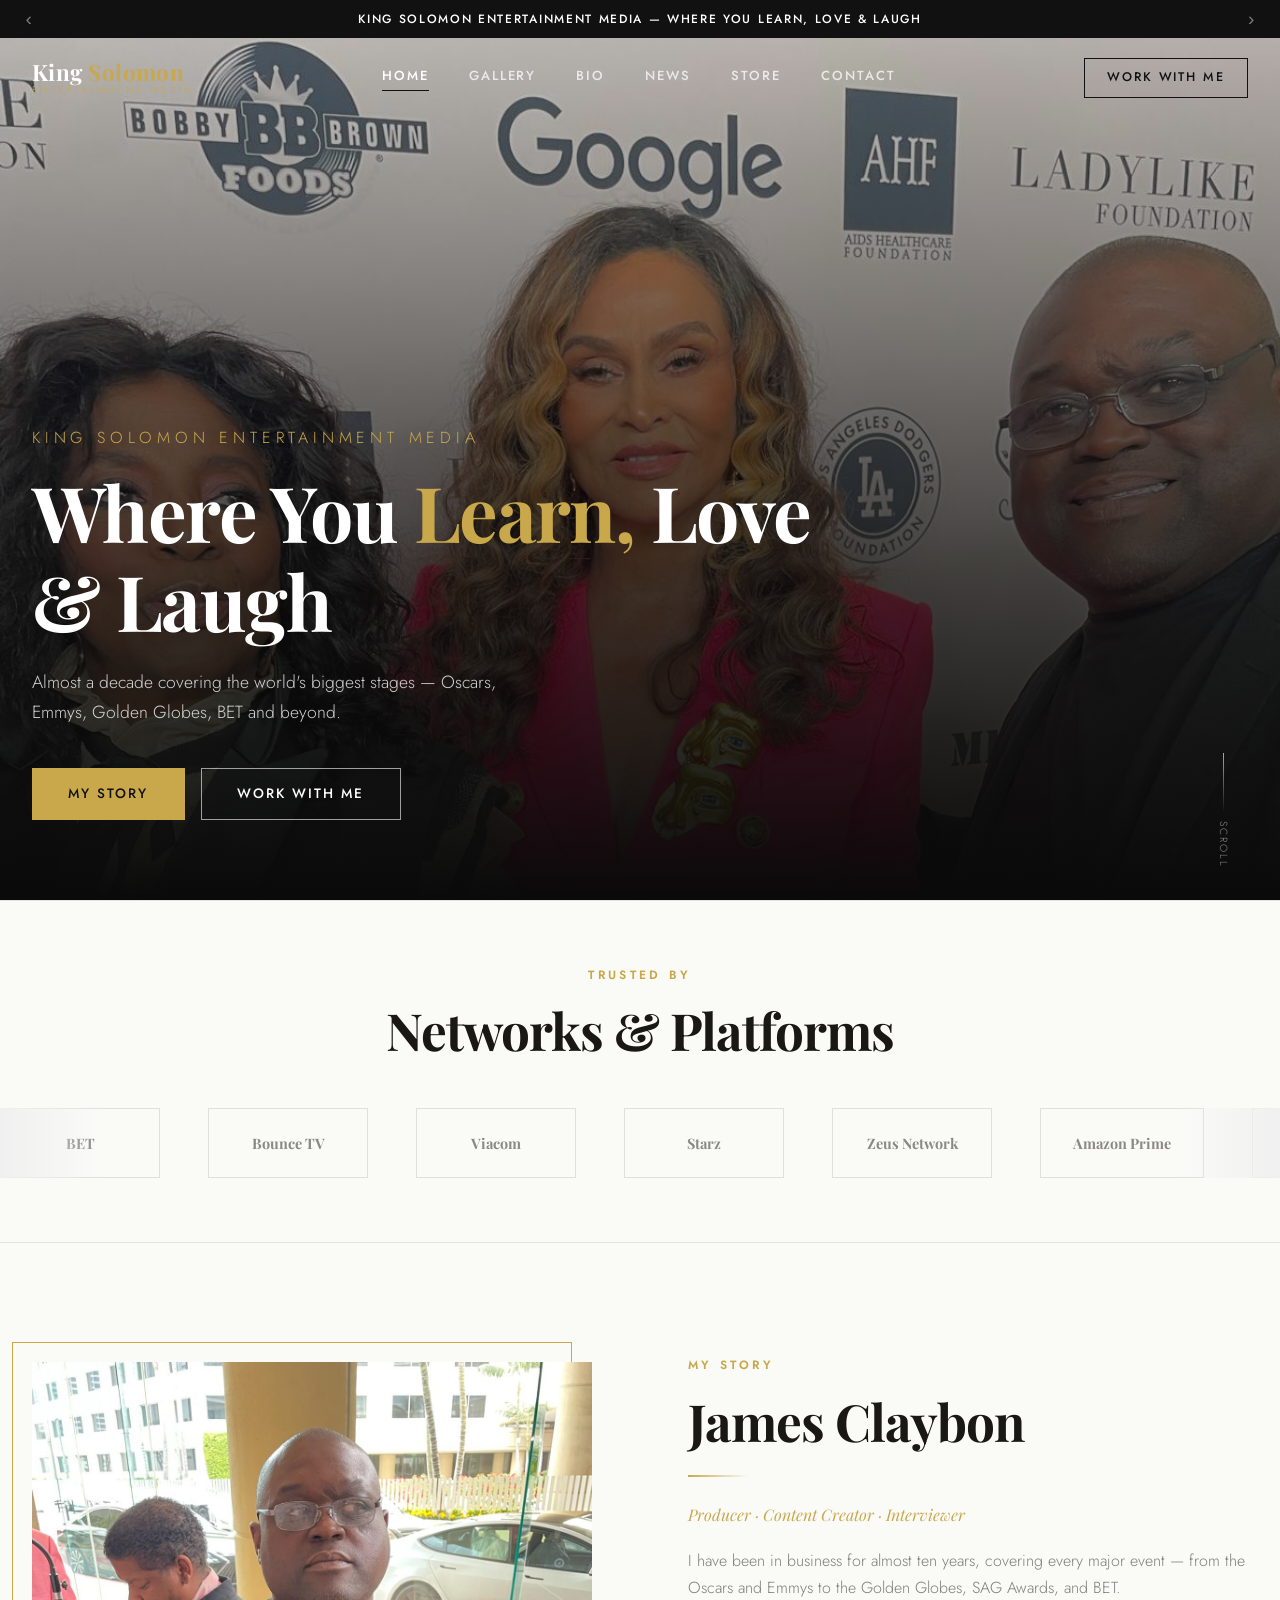
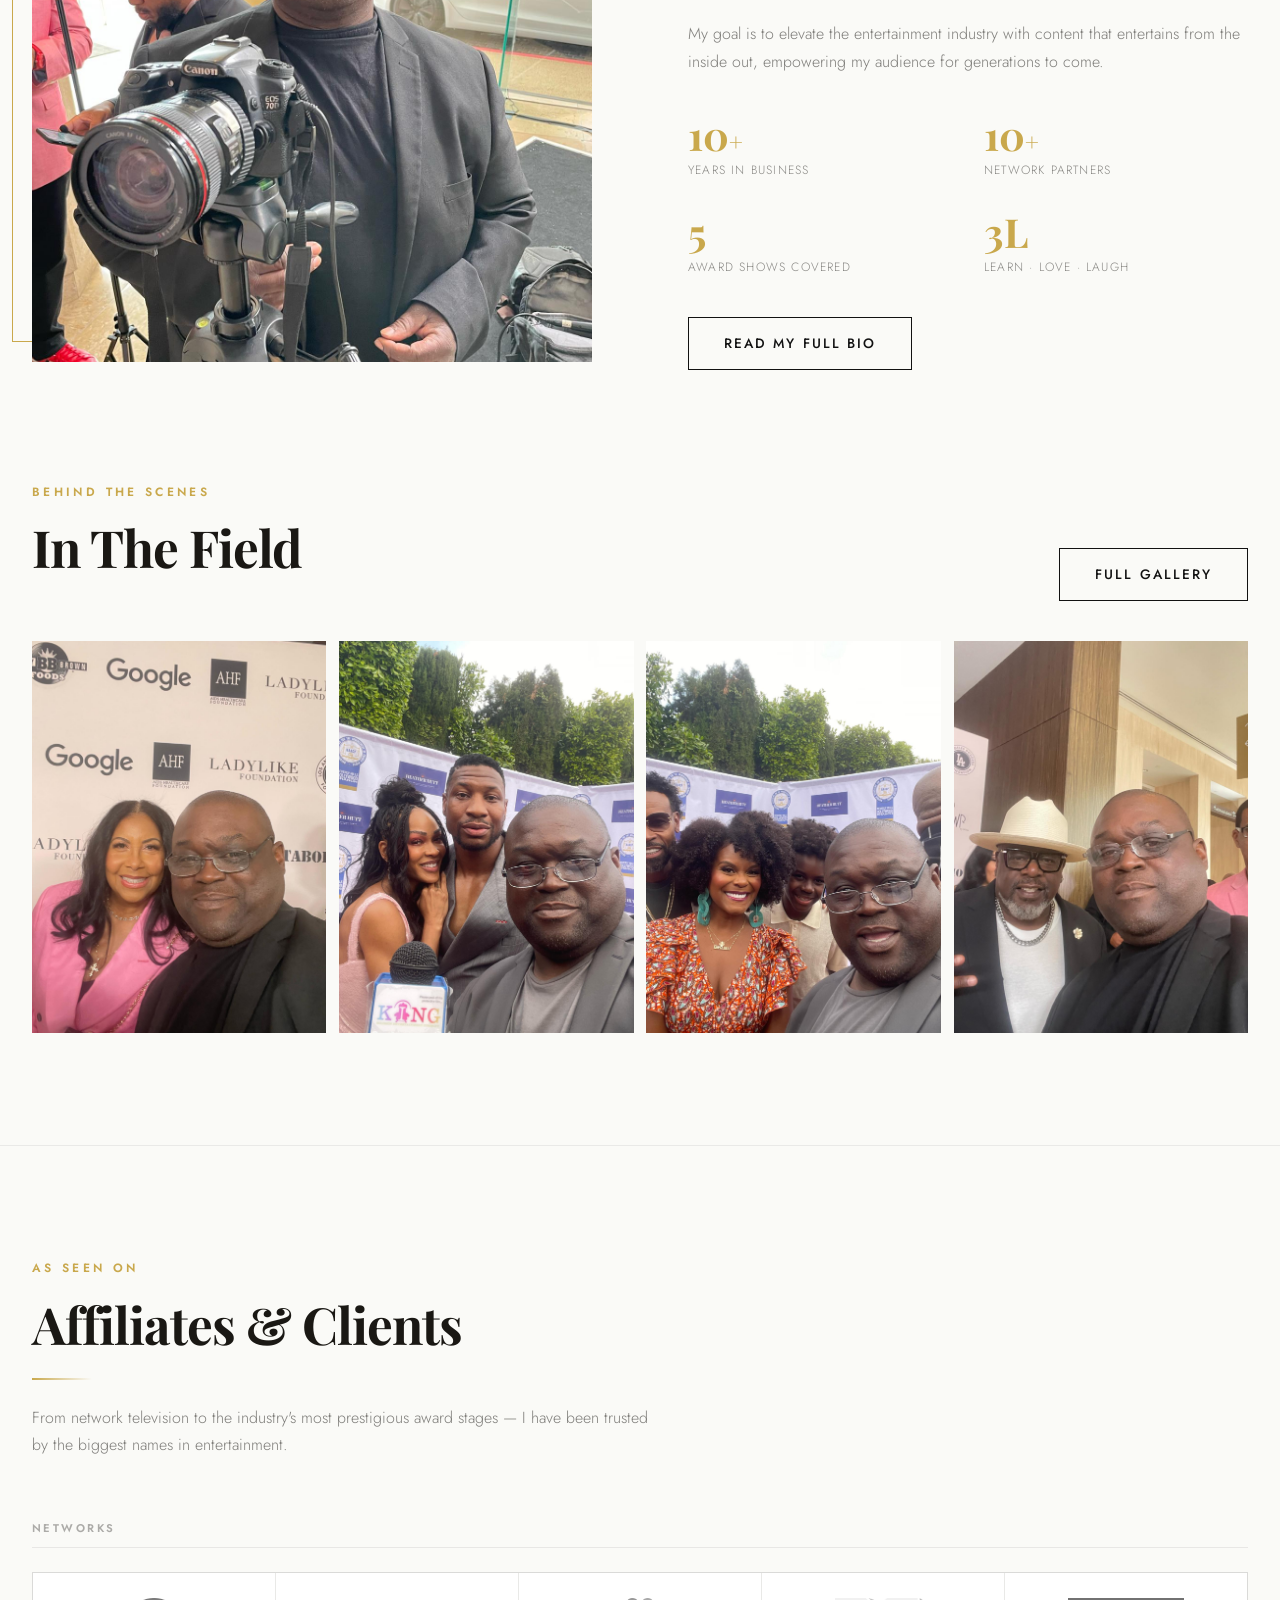
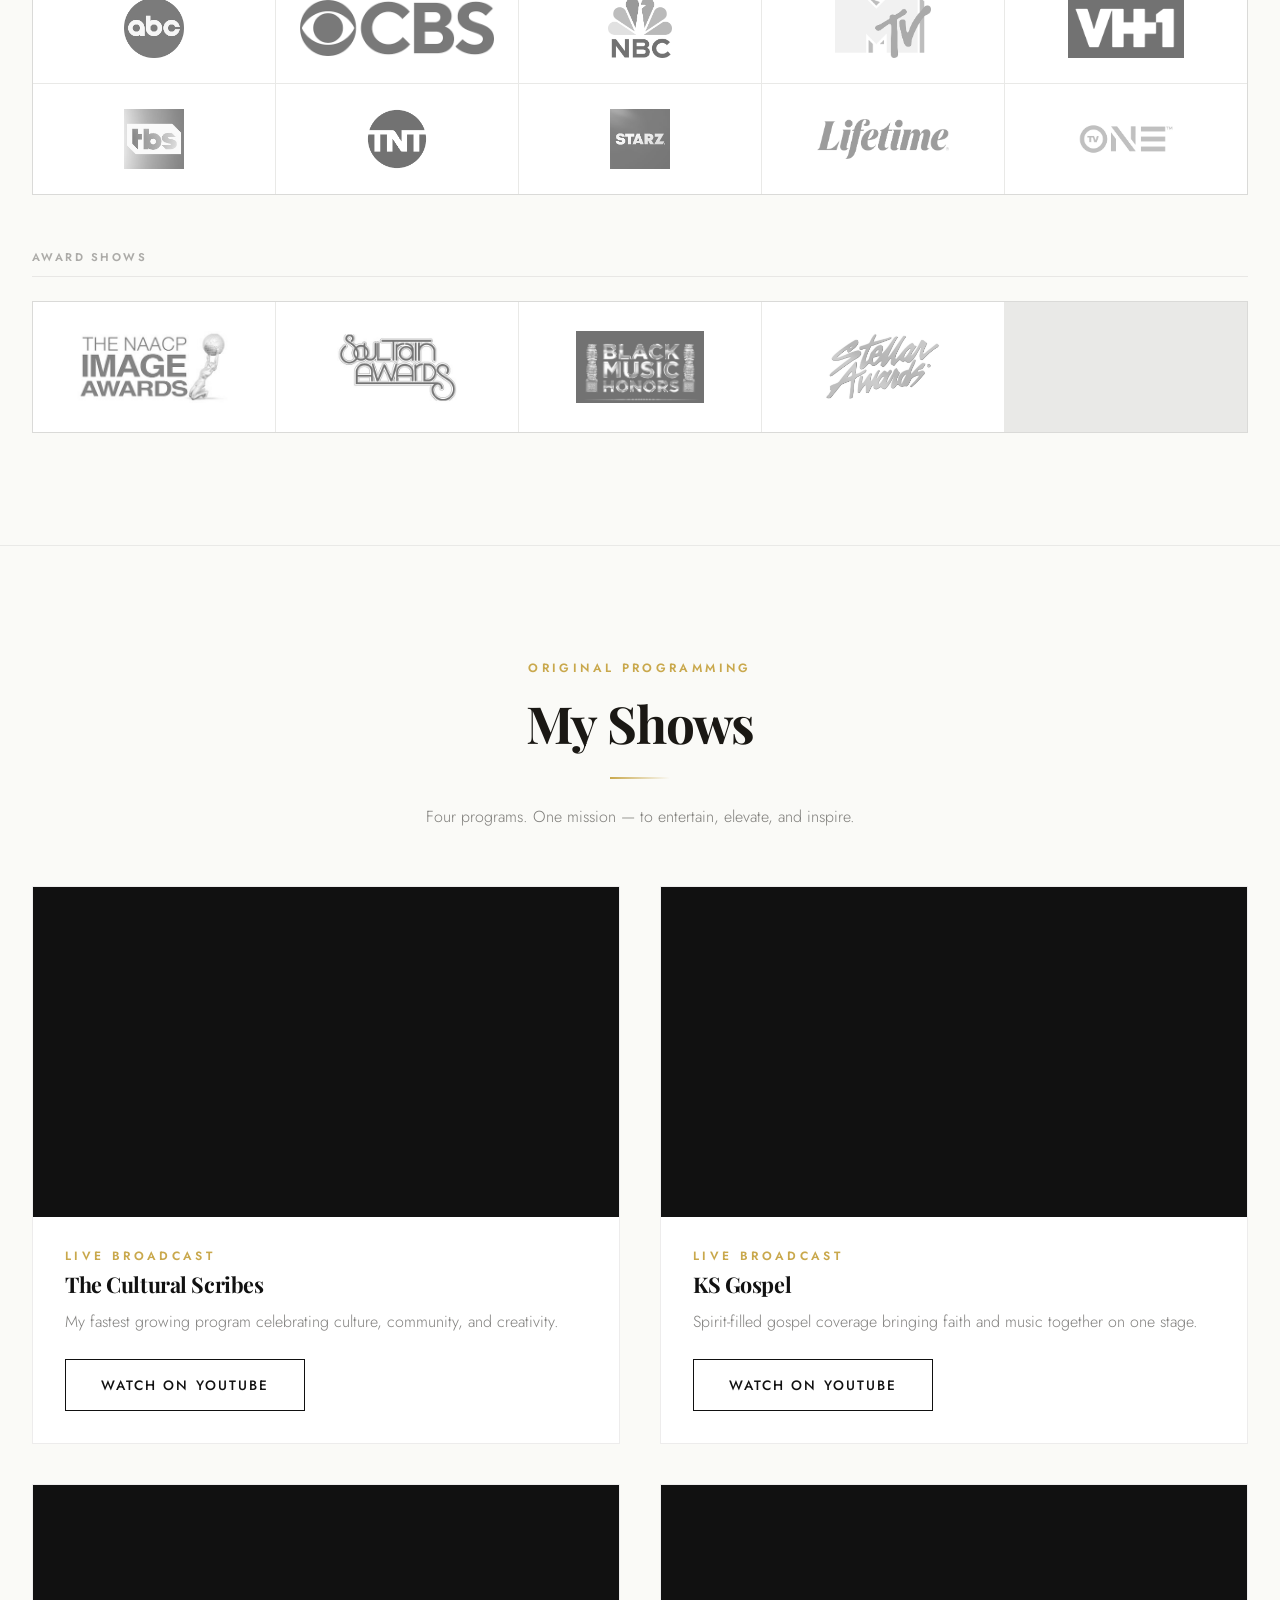
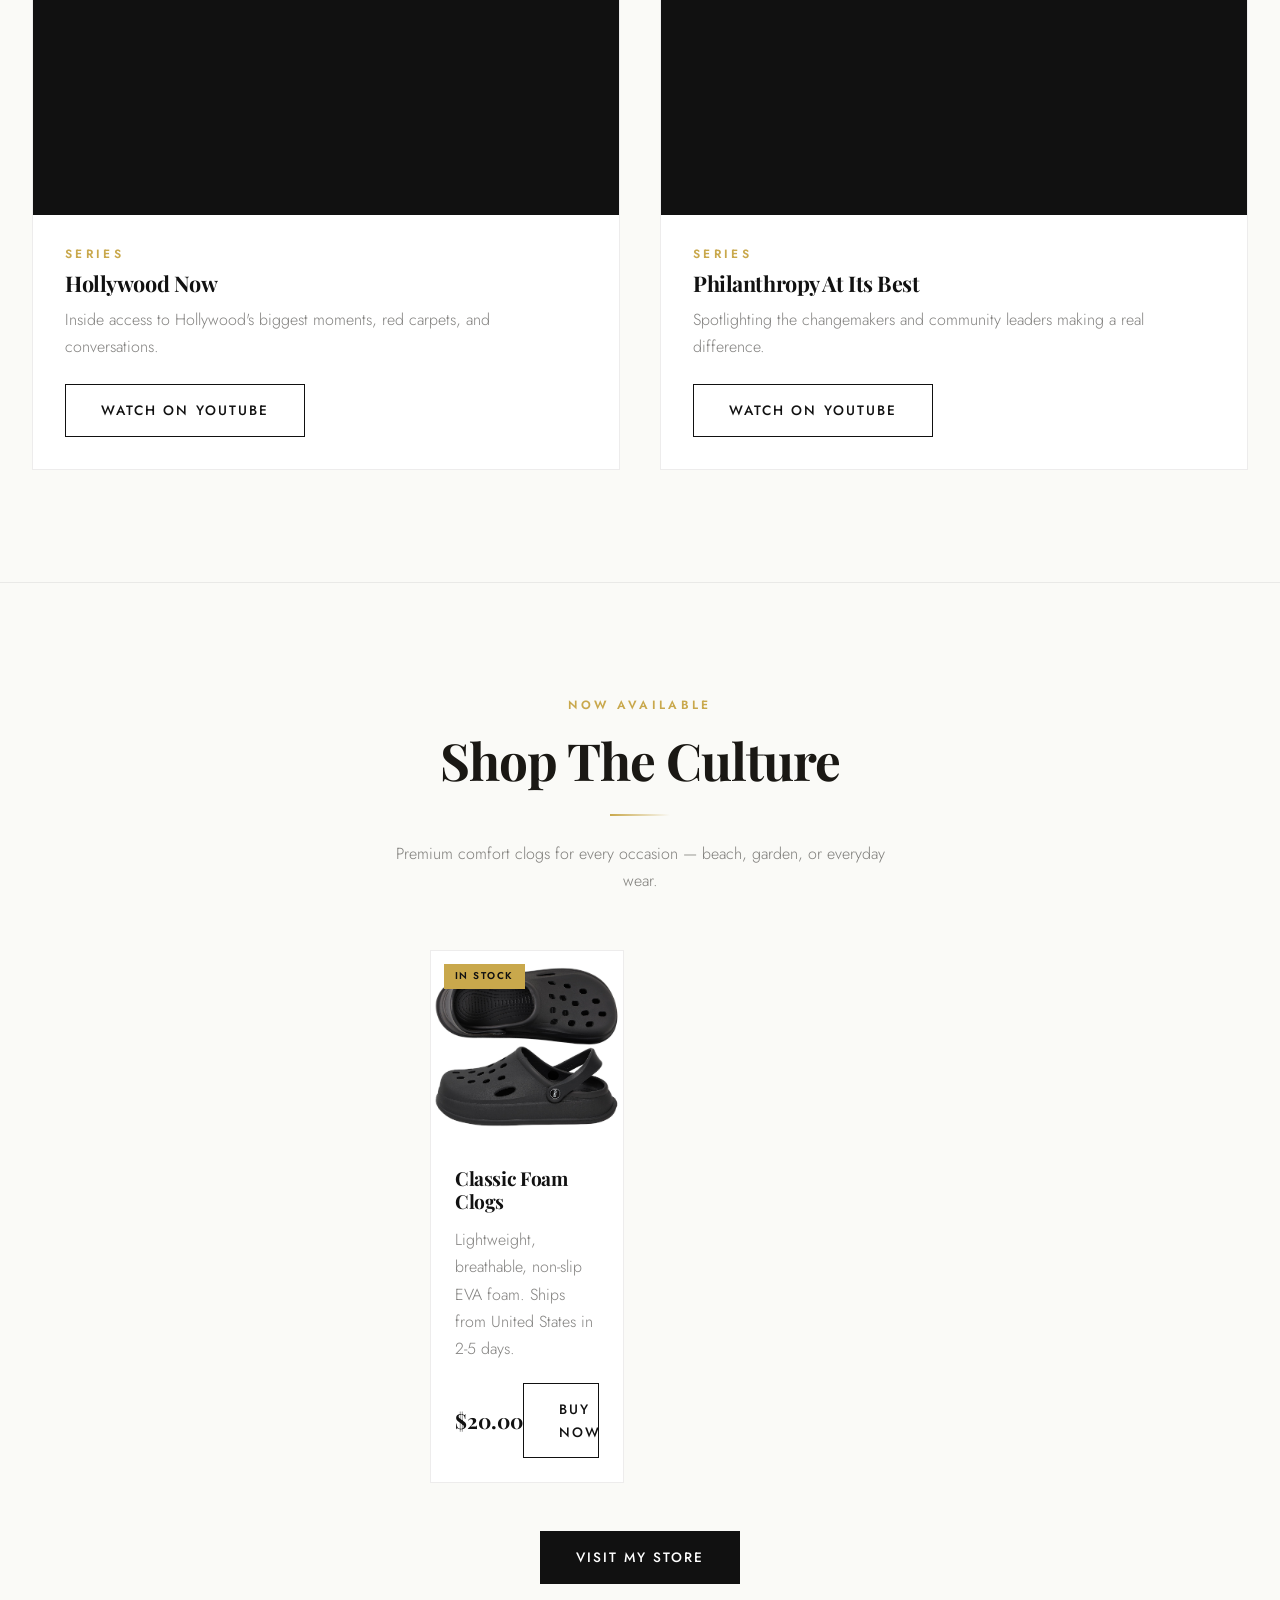
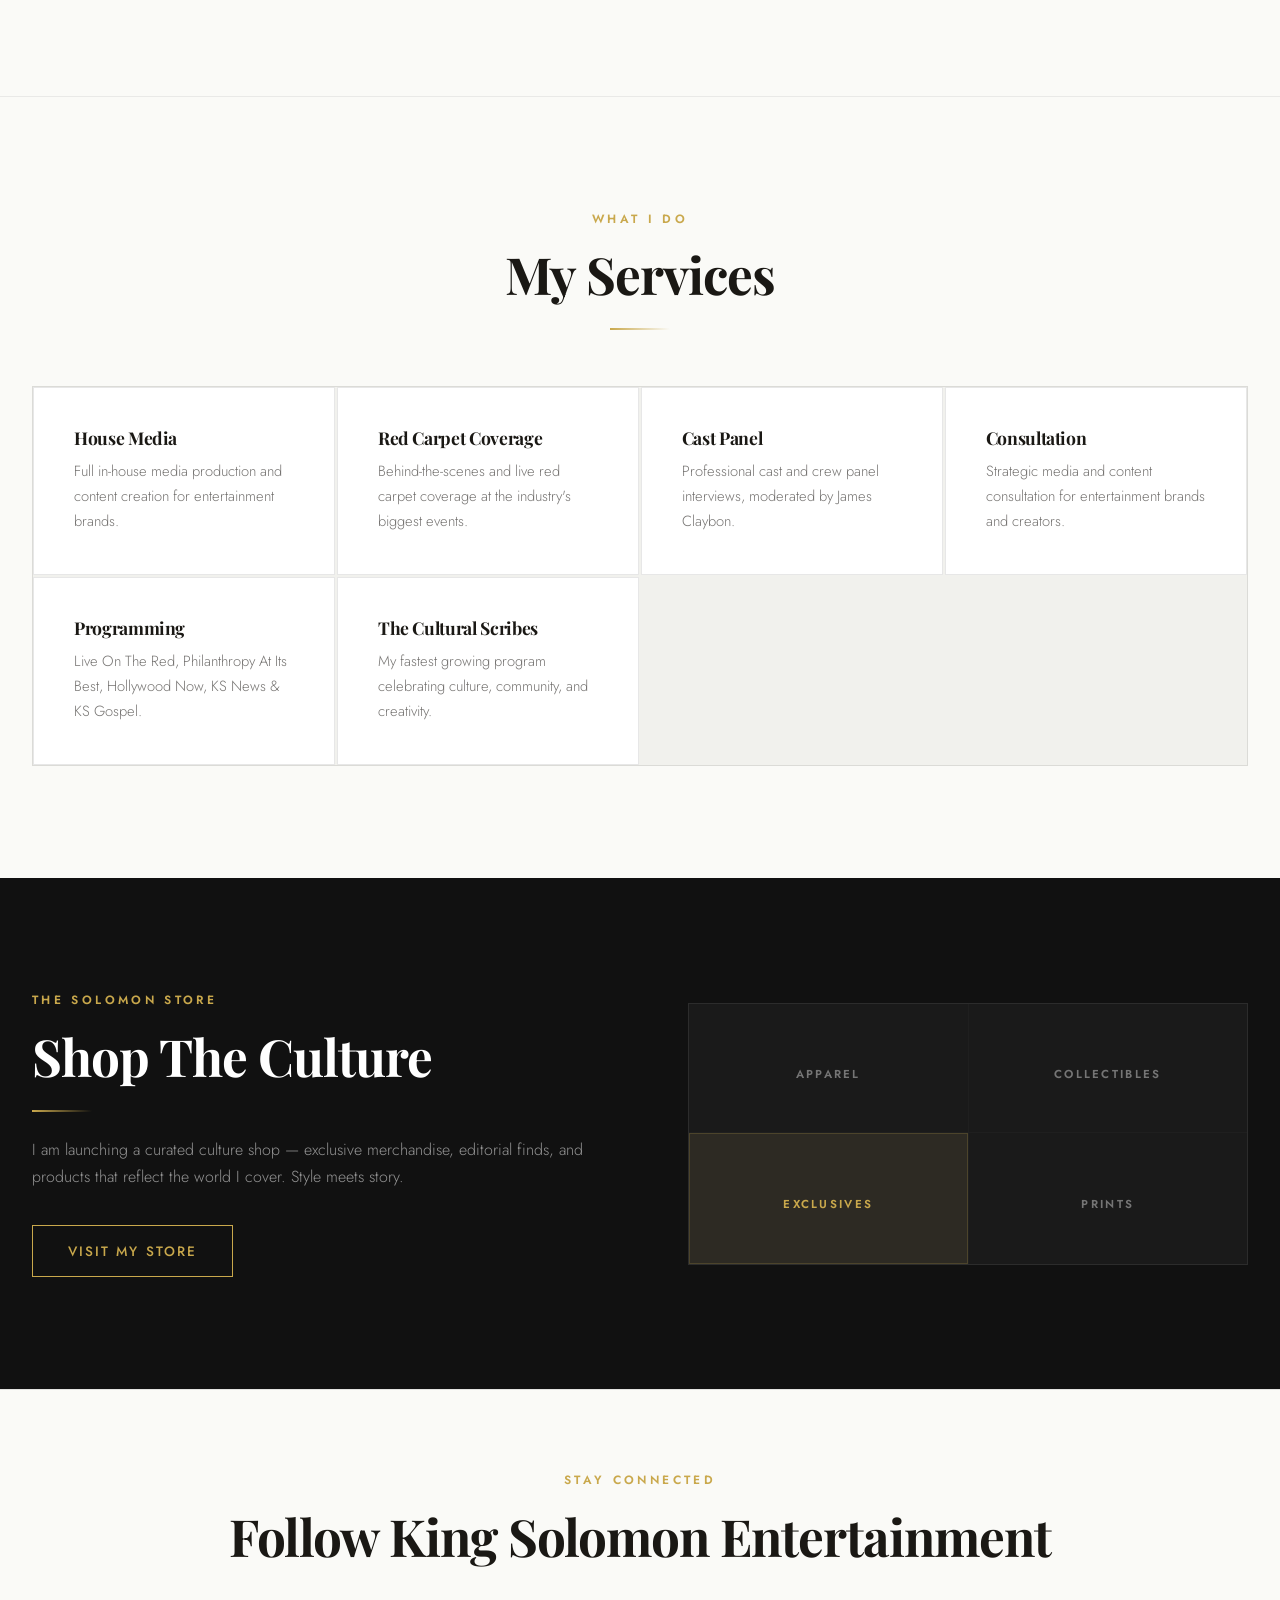
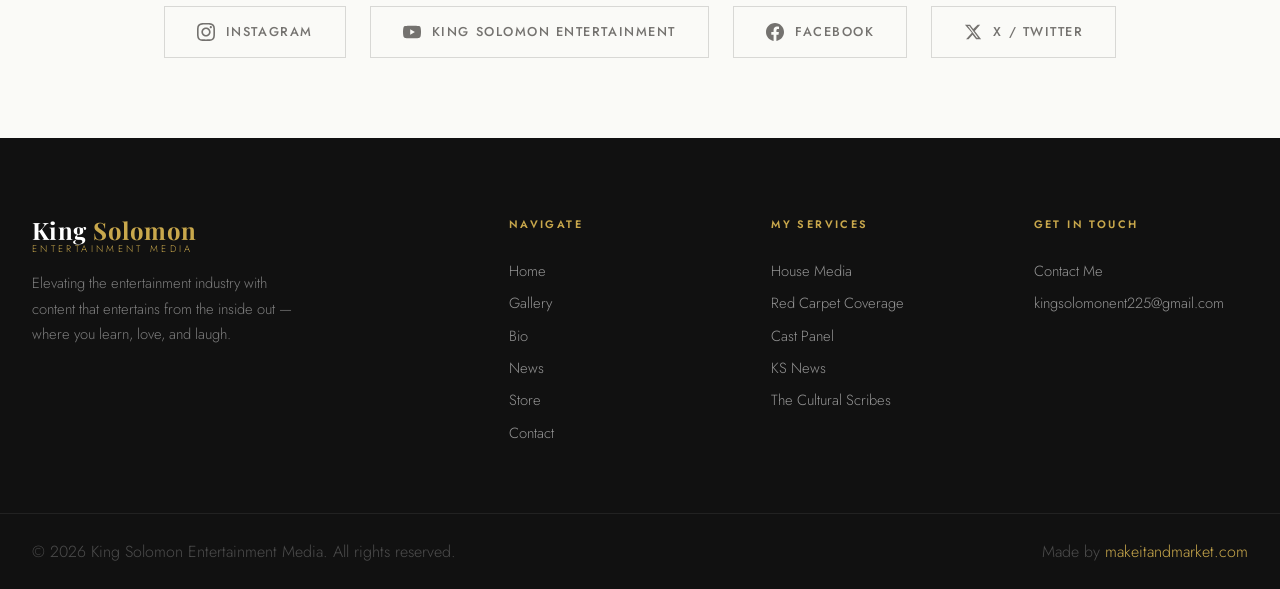
==== commit 56ccfa93: "Change favicon links to use 'images' directory Updated favicon links to point to the 'images' direct" ====
--- a/index.html
+++ b/index.html
@@ -4,9 +4,9 @@
 <meta charset="UTF-8">
 <meta name="viewport" content="width=device-width, initial-scale=1.0">
 <title>King Solomon Entertainment Media — Where You Learn, Love &amp; Laugh</title>
-<link rel="icon" type="image/png" sizes="32x32" href="favicon-32.png">
-<link rel="icon" type="image/svg+xml" href="favicon.svg">
-<link rel="apple-touch-icon" href="favicon-180.png">
+<link rel="icon" type="image/png" sizes="32x32" href="images/favicon-32.png">
+<link rel="icon" type="image/svg+xml" href="images/favicon.svg">
+<link rel="apple-touch-icon" href="images/favicon-180.png">
 <meta name="description" content="King Solomon Entertainment Media — covering the Oscars, Emmys, Golden Globes, BET and beyond.">
 <link rel="stylesheet" href="css/main.css">
 </head>
--- a/css/main.css
+++ b/css/main.css
@@ -2561,3 +2561,8 @@
     aspect-ratio: 4 / 5 !important;
   }
 }
+/* Single product — center it, don't stretch */
+.product-showcase-grid {
+  max-width: 420px;
+  margin: 0 auto;
+}
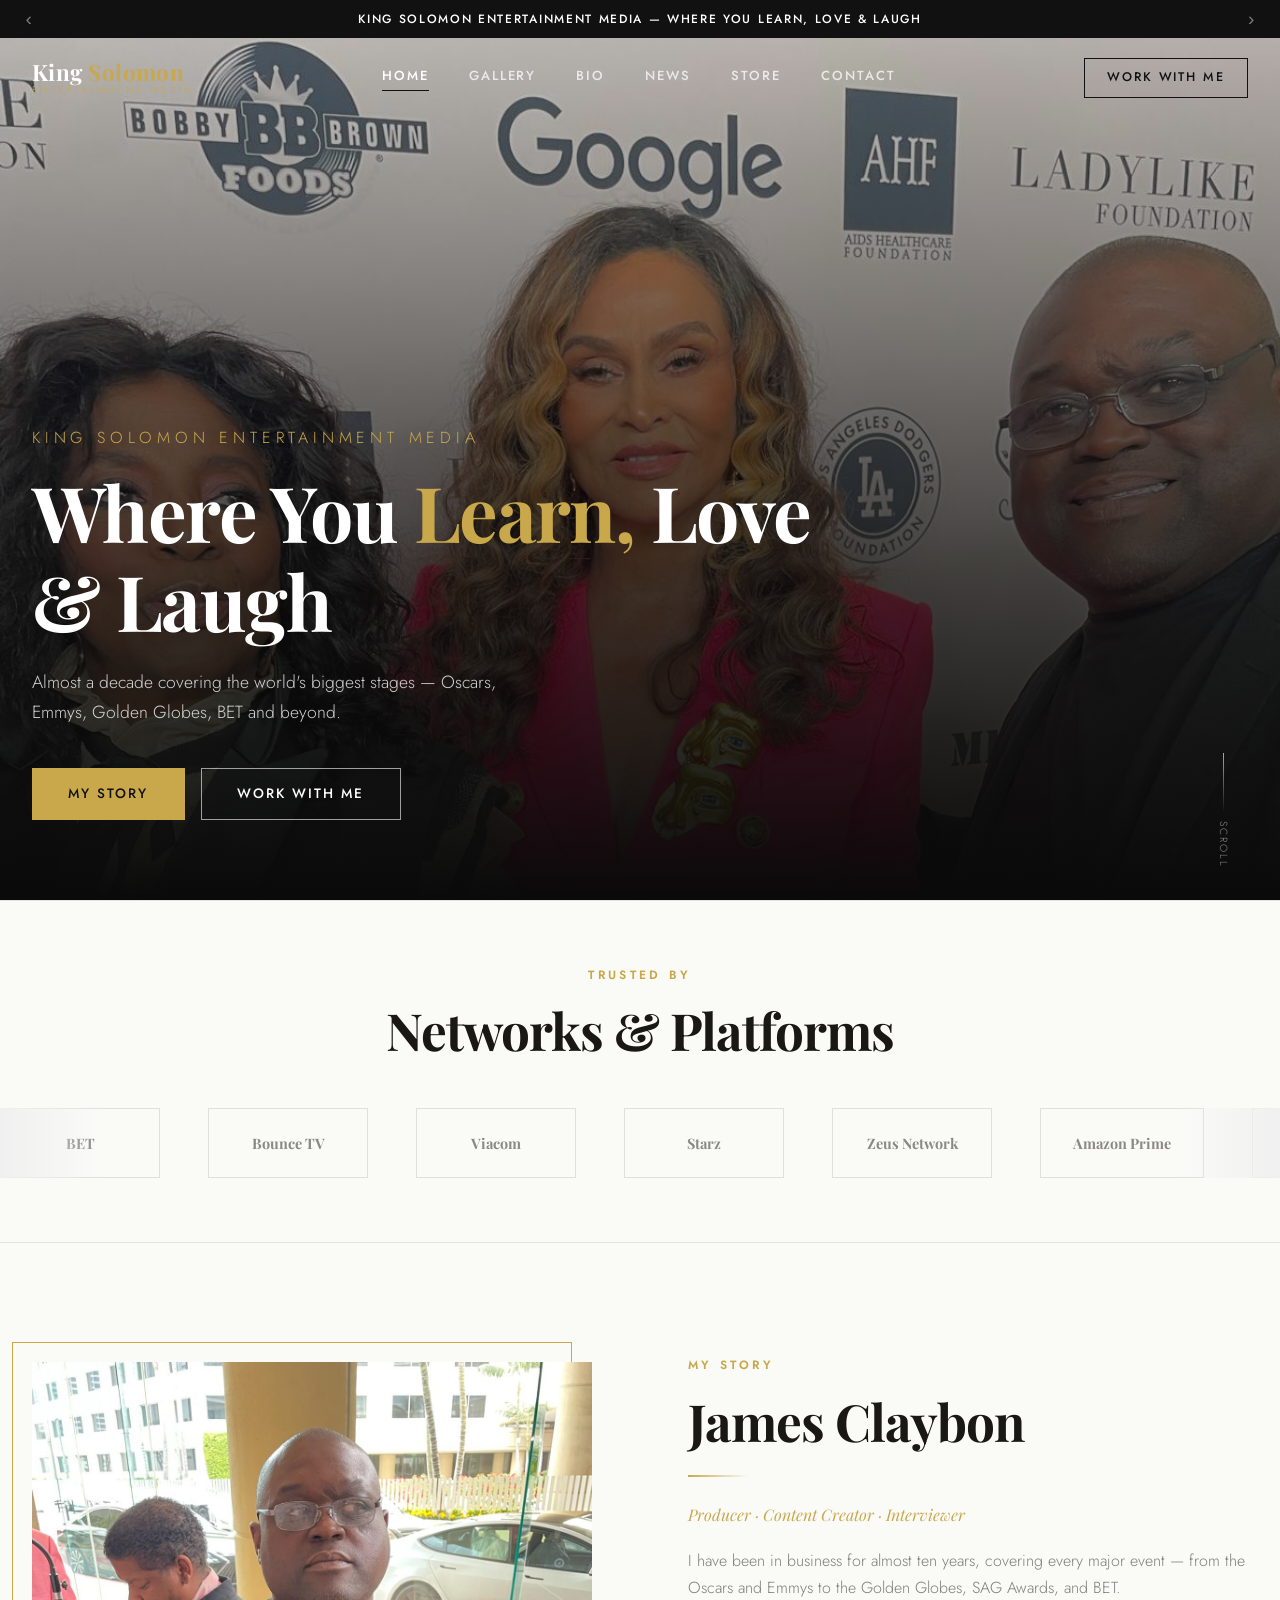
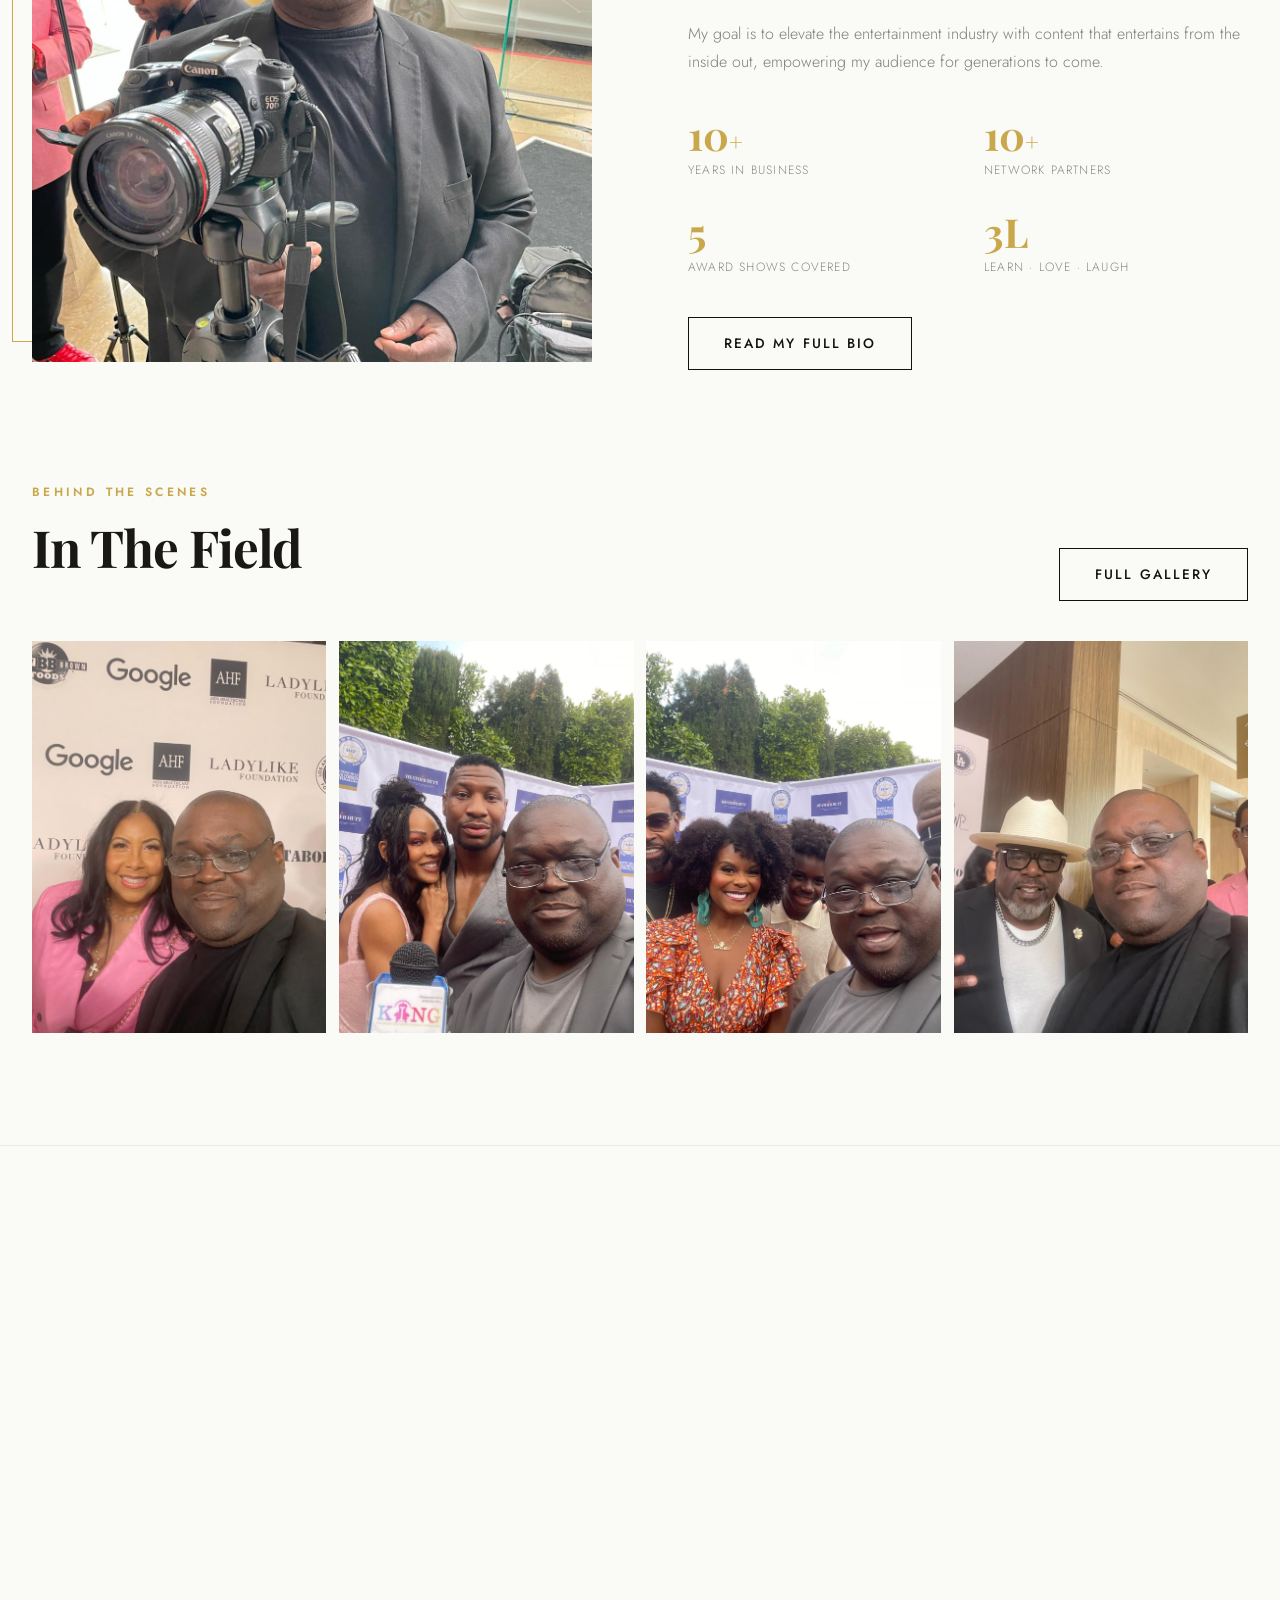
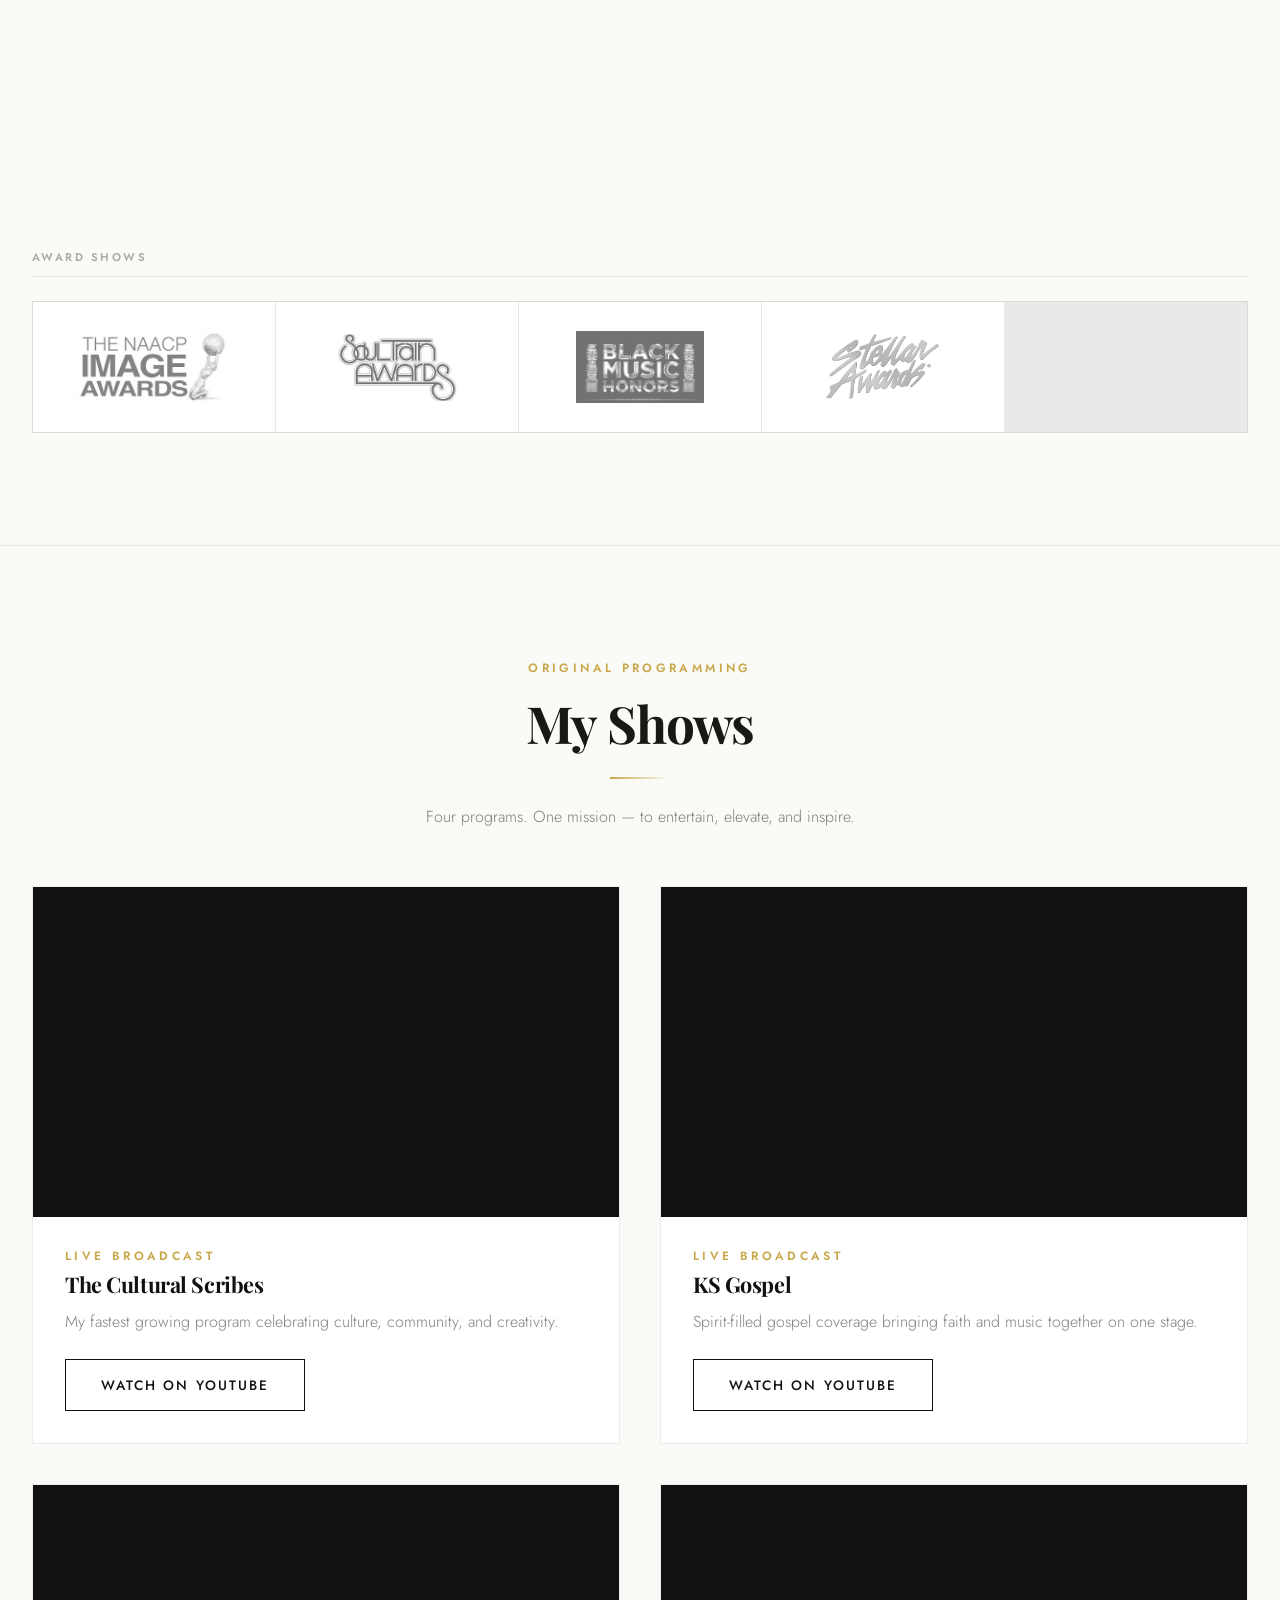
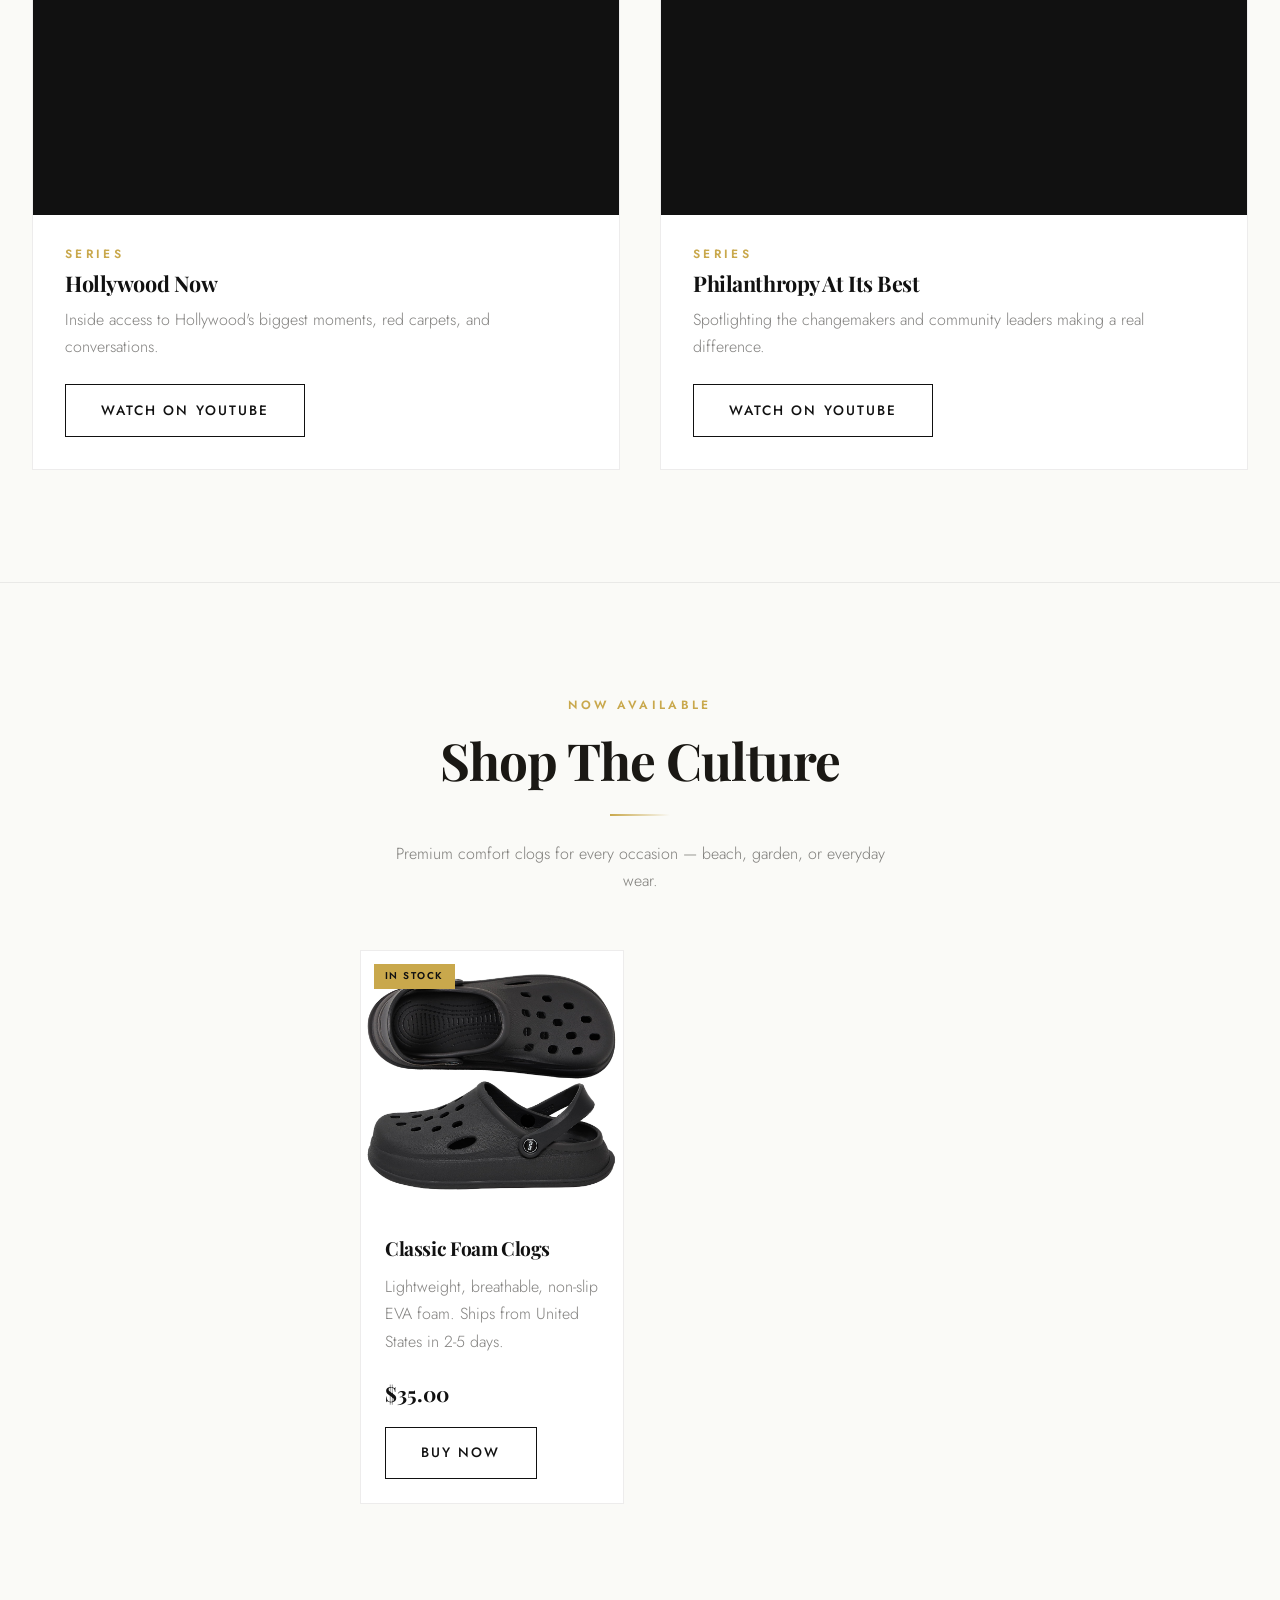
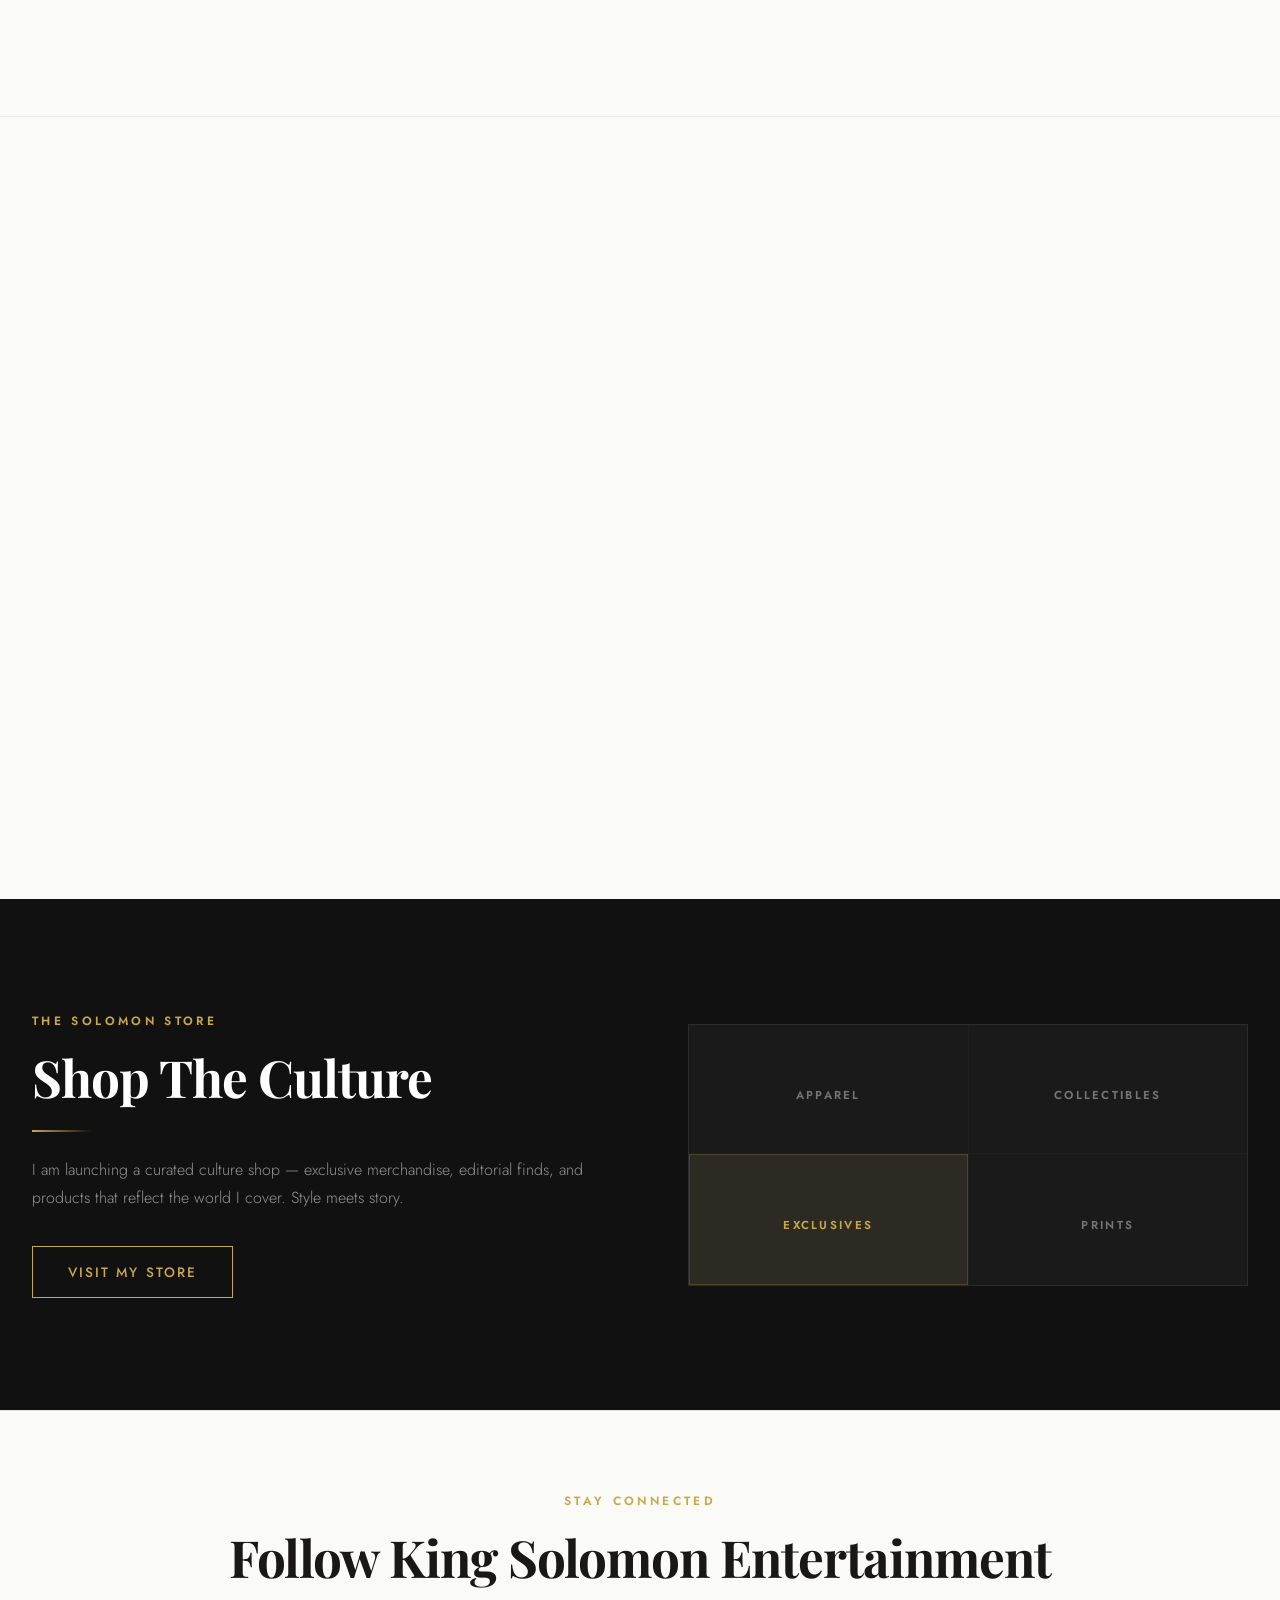
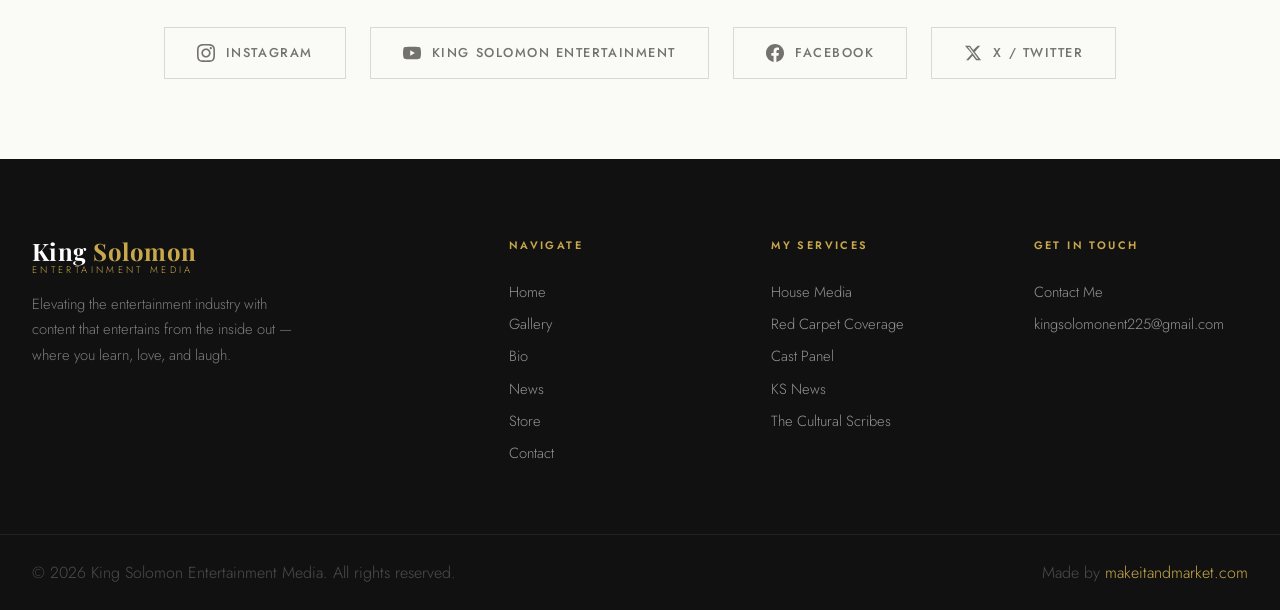
==== commit 8f30ecfb: "Update product price from $20.00 to $35.00" ====
--- a/index.html
+++ b/index.html
@@ -303,7 +303,7 @@
           <h3 class="product-showcase-name">Classic Foam Clogs</h3>
           <p class="product-showcase-desc">Lightweight, breathable, non-slip EVA foam. Ships from United States in 2-5 days.</p>
           <div class="product-showcase-footer">
-            <span class="product-showcase-price">$20.00</span>
+            <span class="product-showcase-price">$35.00</span>
             <a href="https://store.kingsolomonentertainment.com" target="_blank" class="btn"><span>Buy Now</span></a>
           </div>
         </div>
--- a/css/main.css
+++ b/css/main.css
@@ -2561,8 +2561,18 @@
     aspect-ratio: 4 / 5 !important;
   }
 }
-/* Single product — center it, don't stretch */
+/* Single product — center it */
 .product-showcase-grid {
-  max-width: 420px;
+  max-width: 480px;
   margin: 0 auto;
 }
+
+@media (min-width: 769px) {
+  .product-showcase-grid {
+    max-width: 560px;
+  }
+}
+.product-showcase-footer {
+  gap: 1rem;
+  flex-wrap: wrap;
+}
